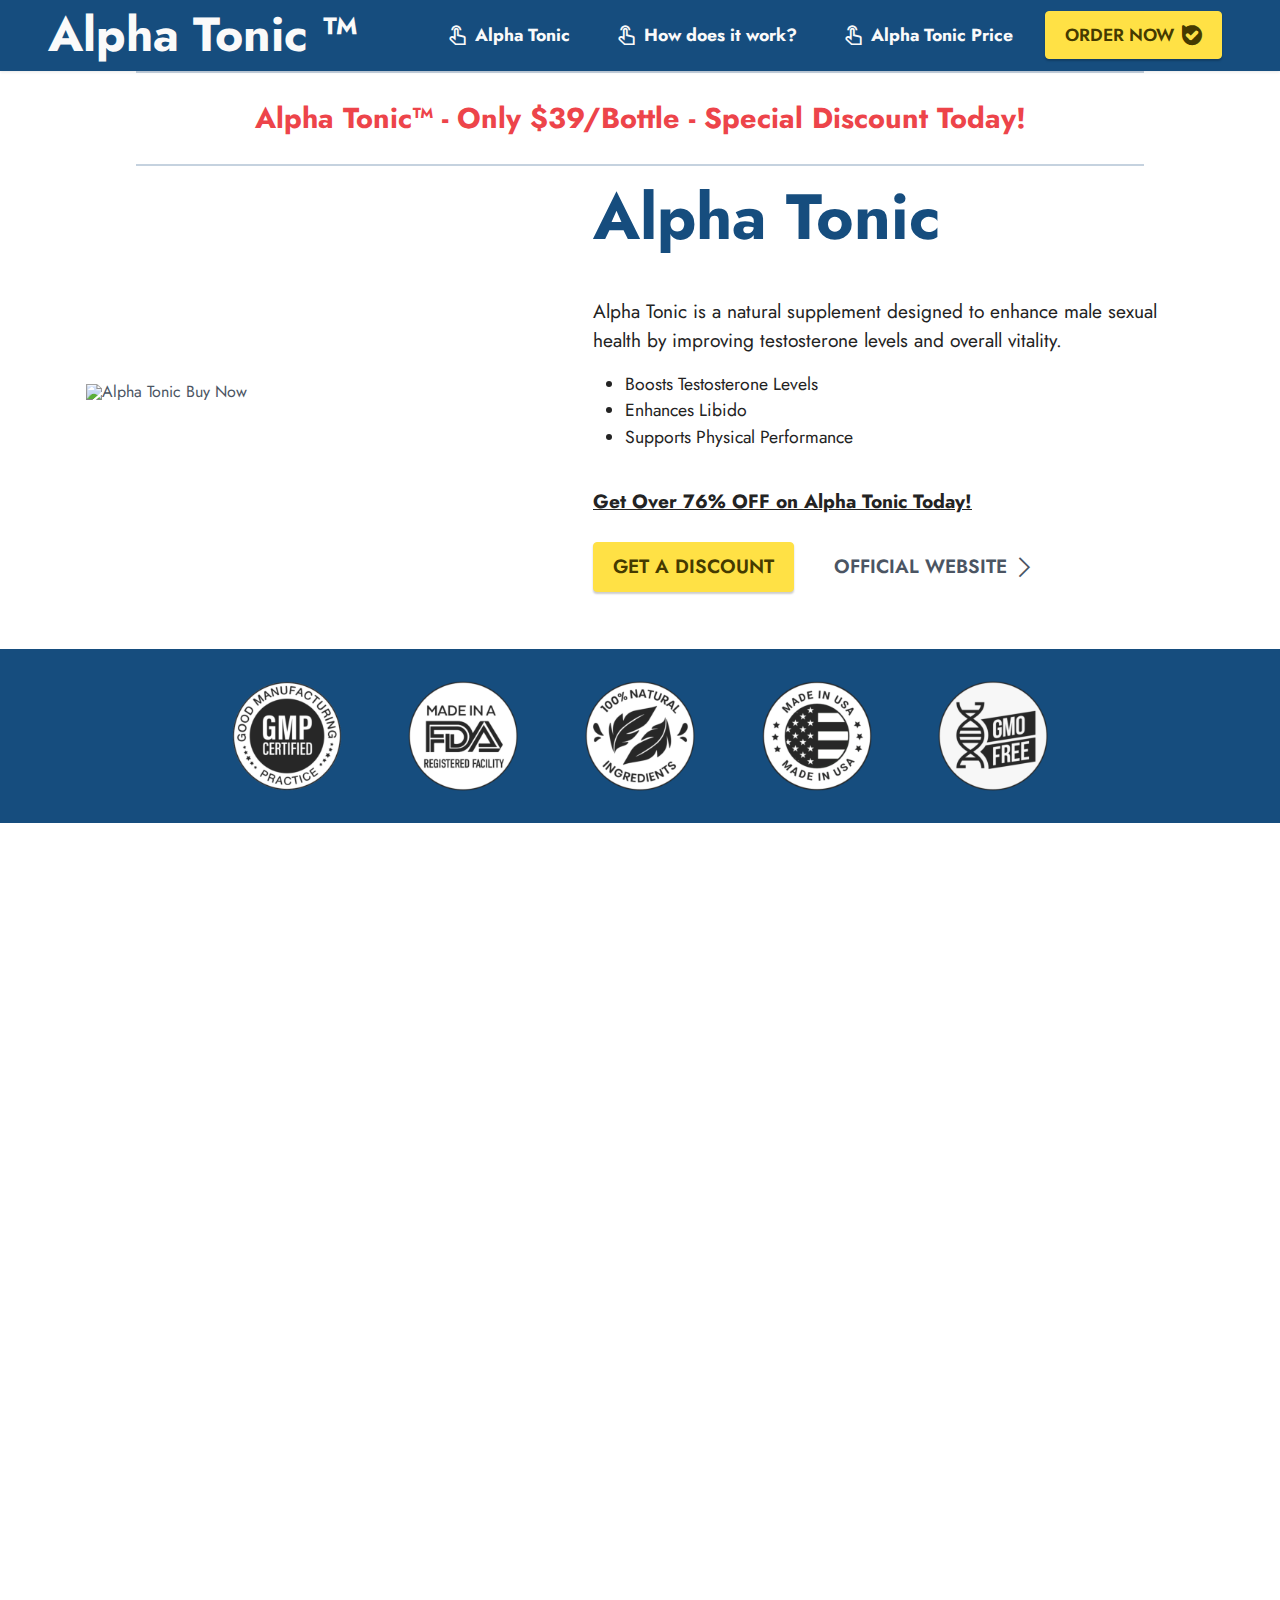
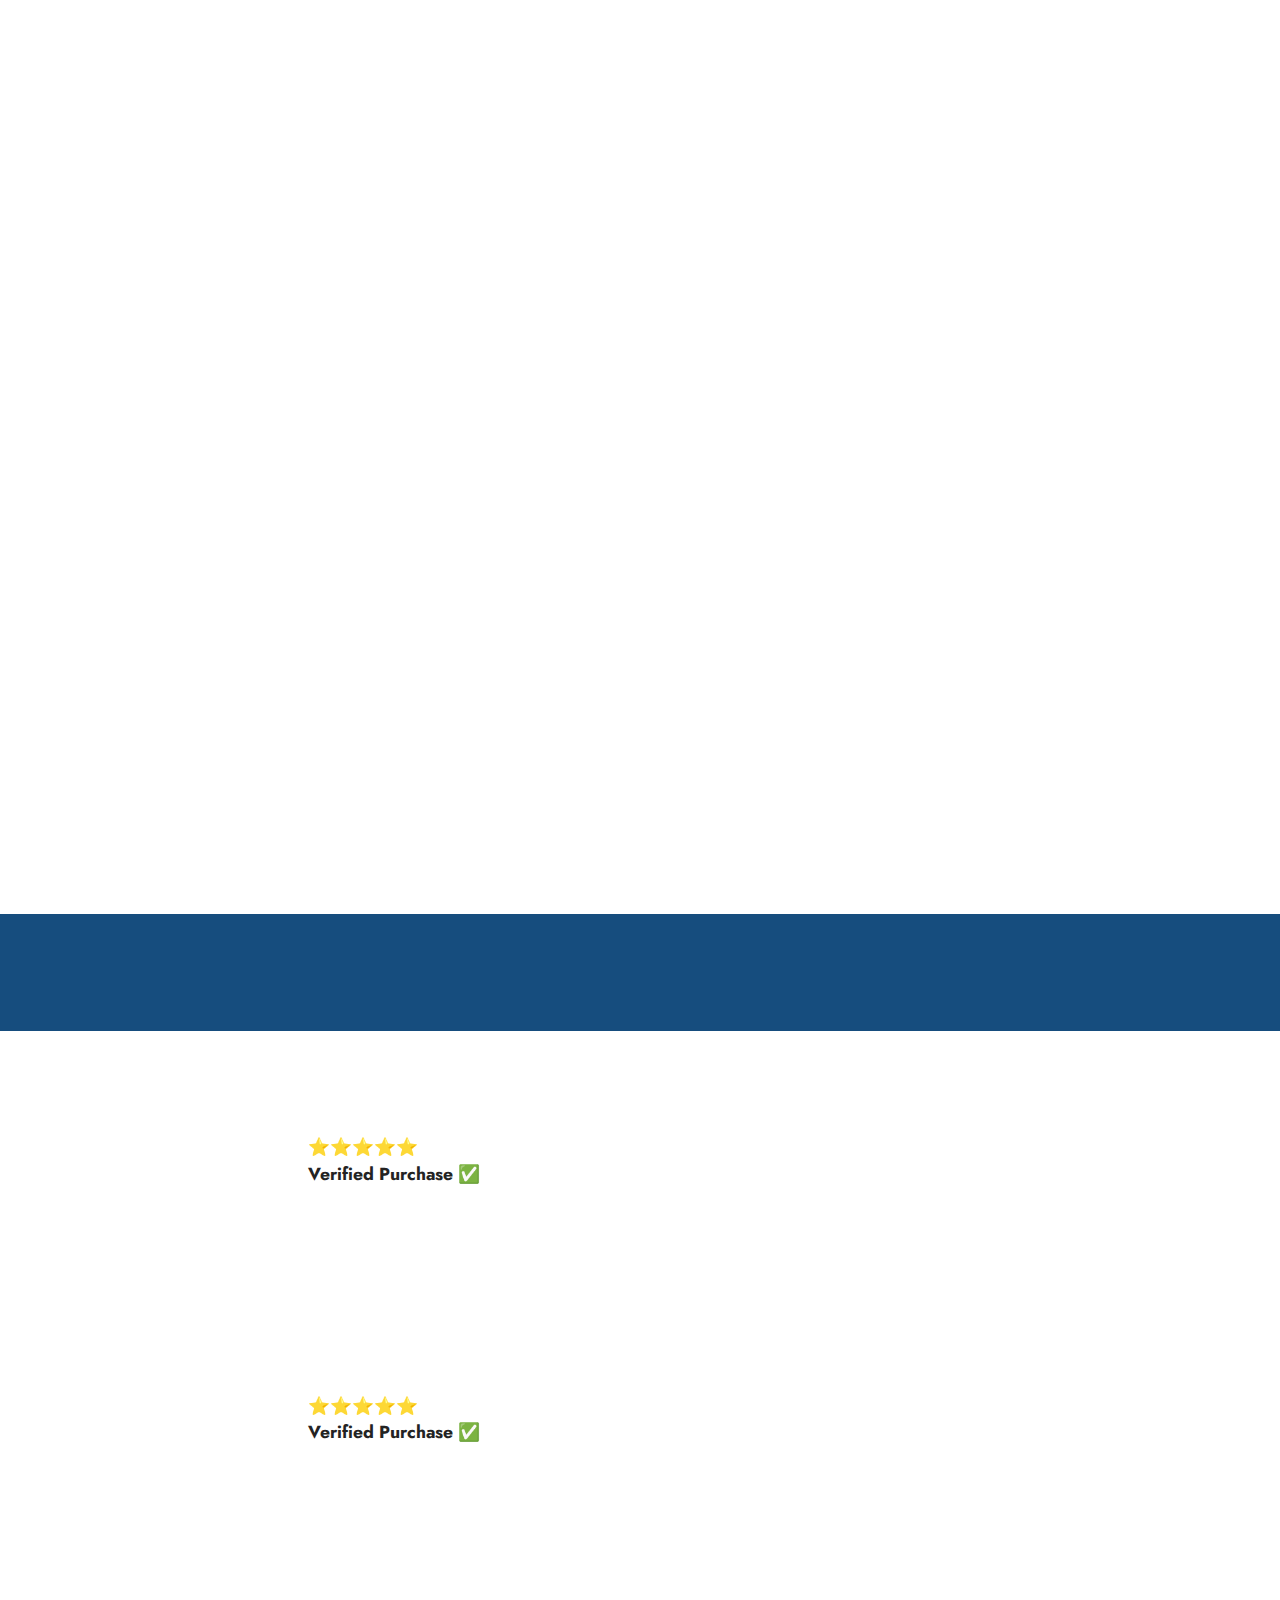
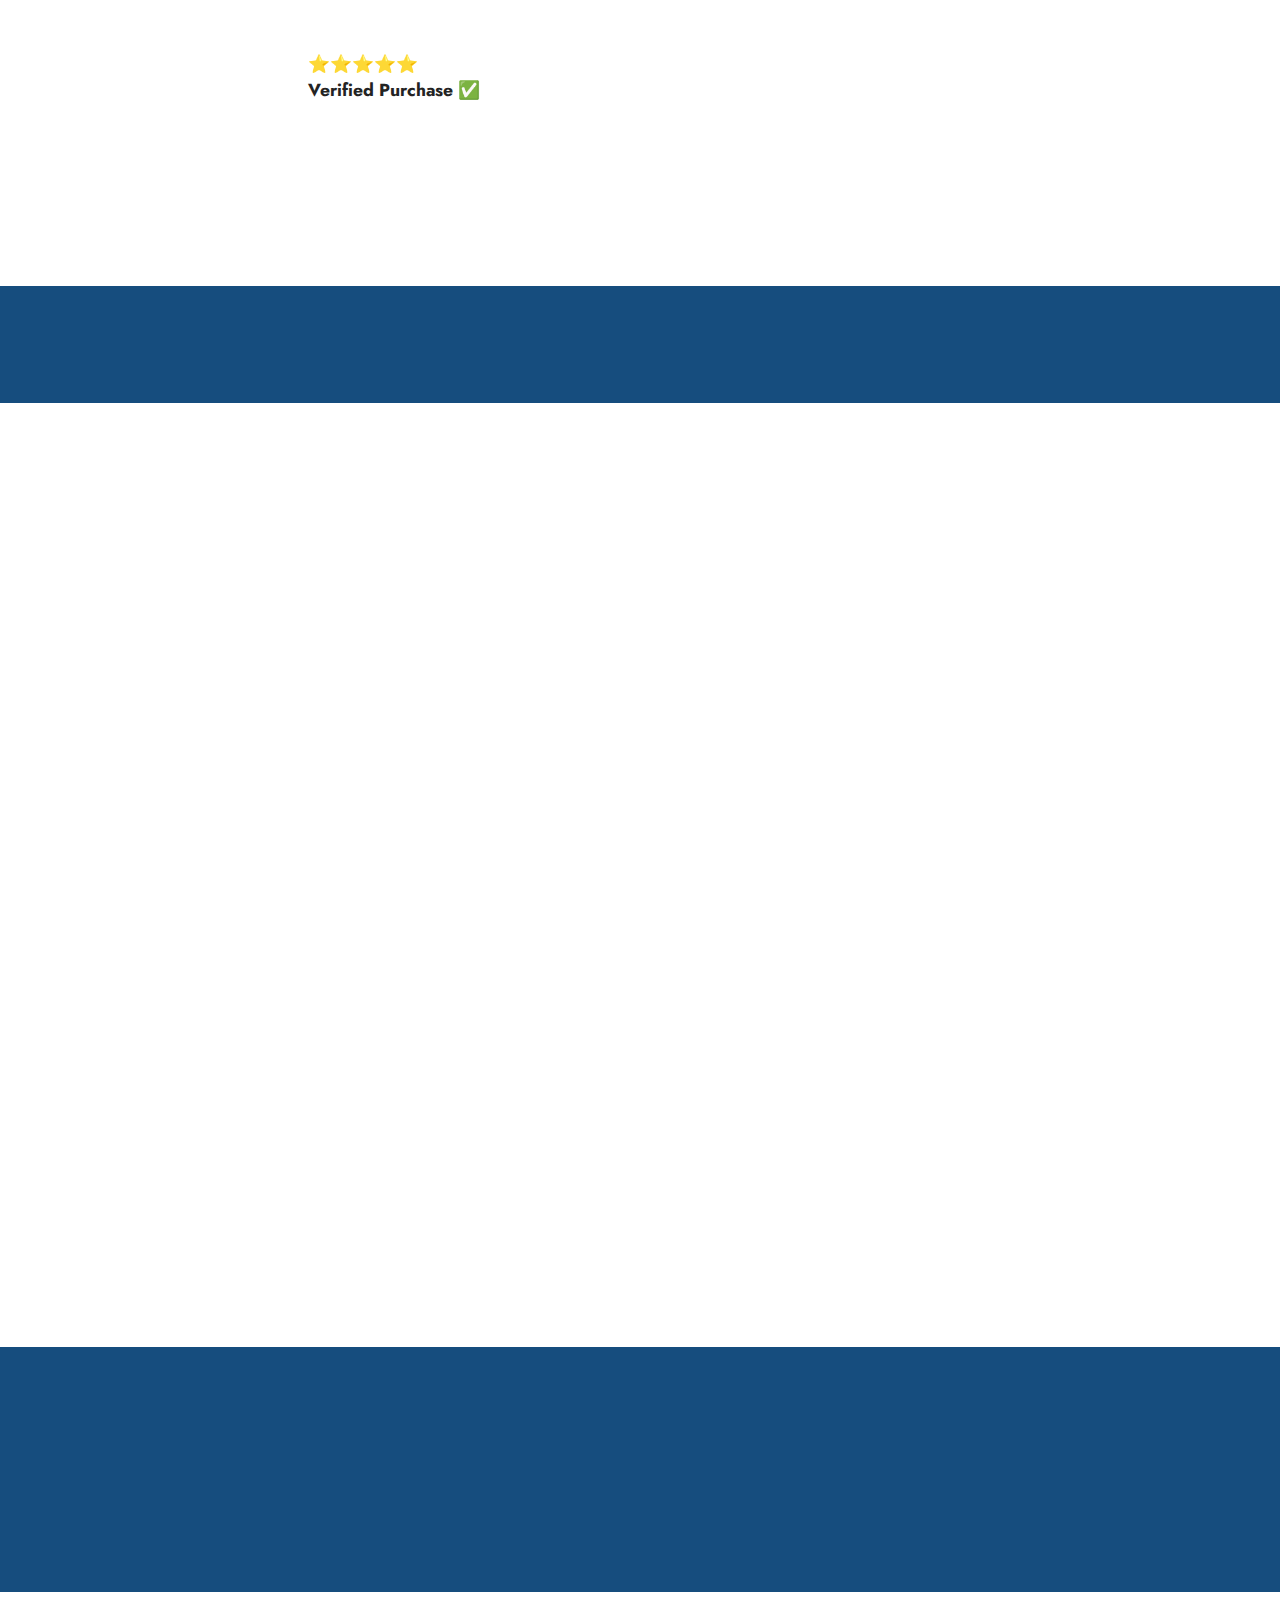
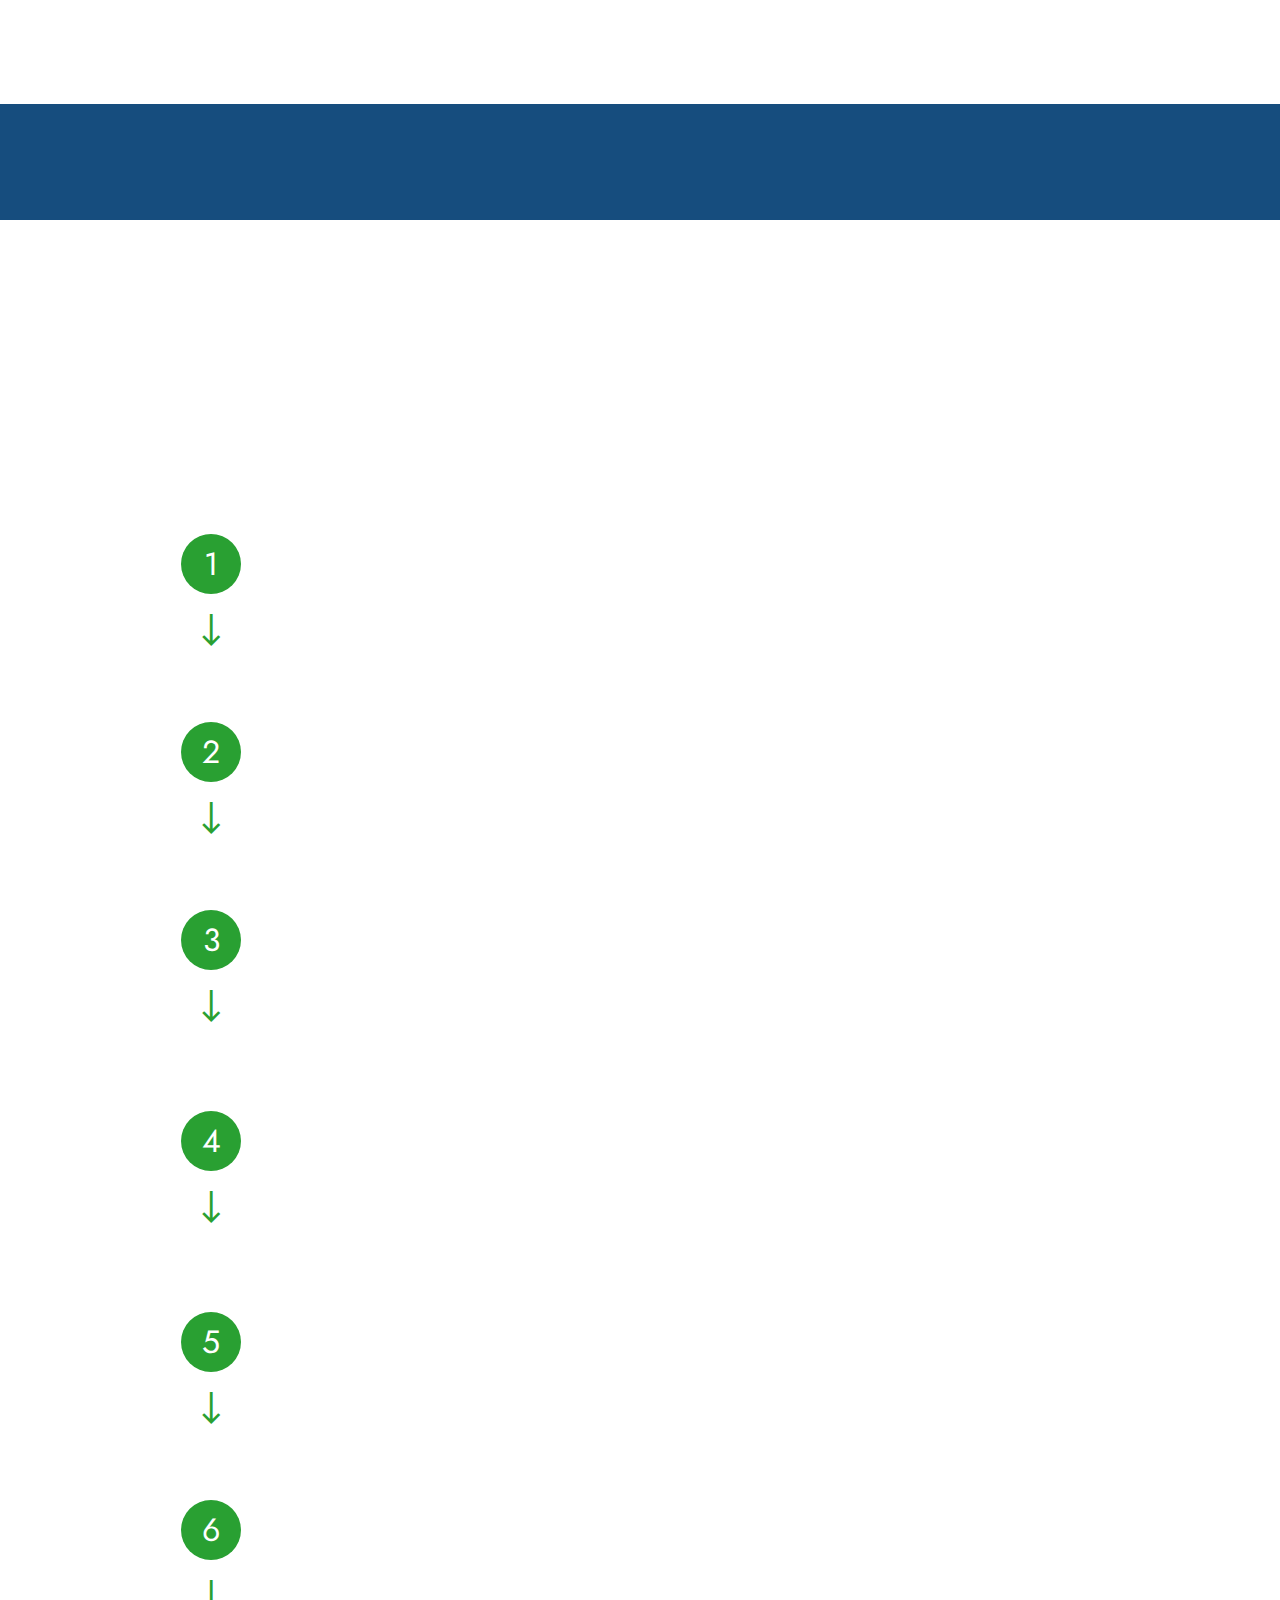
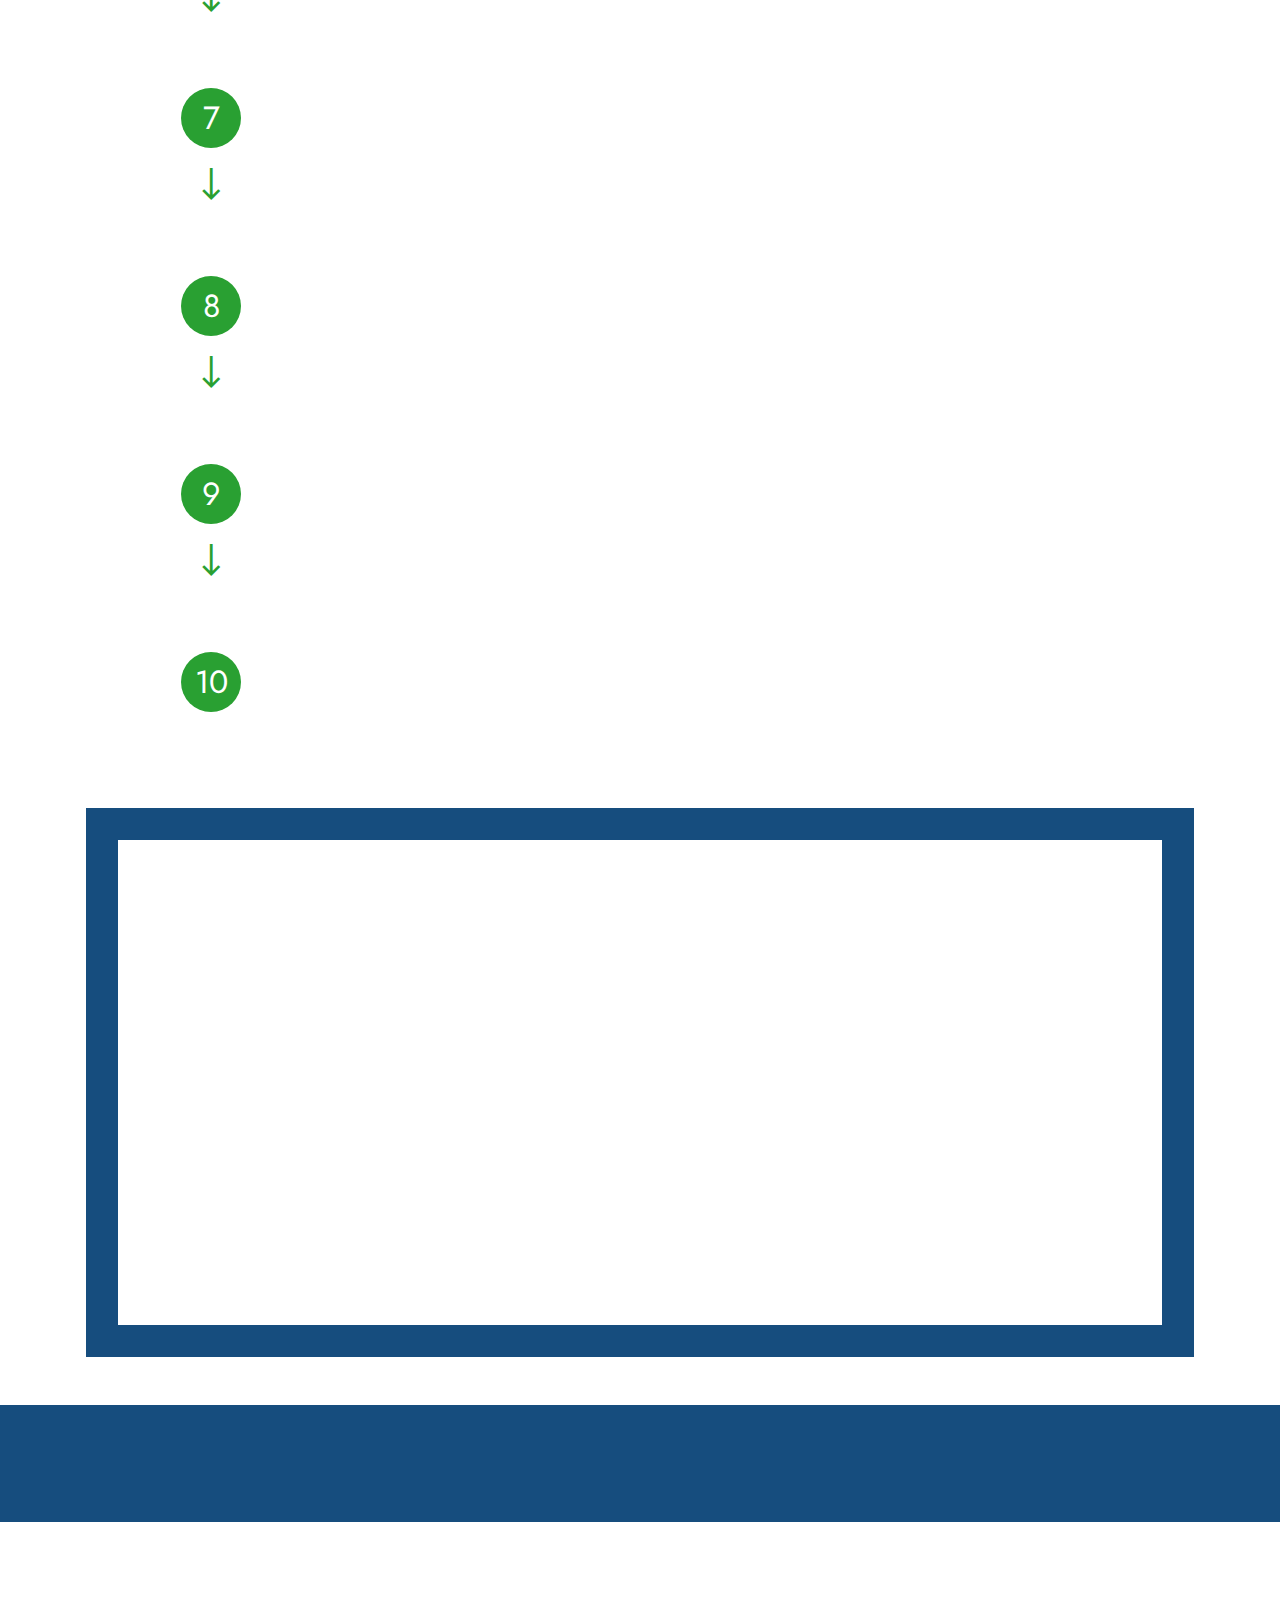
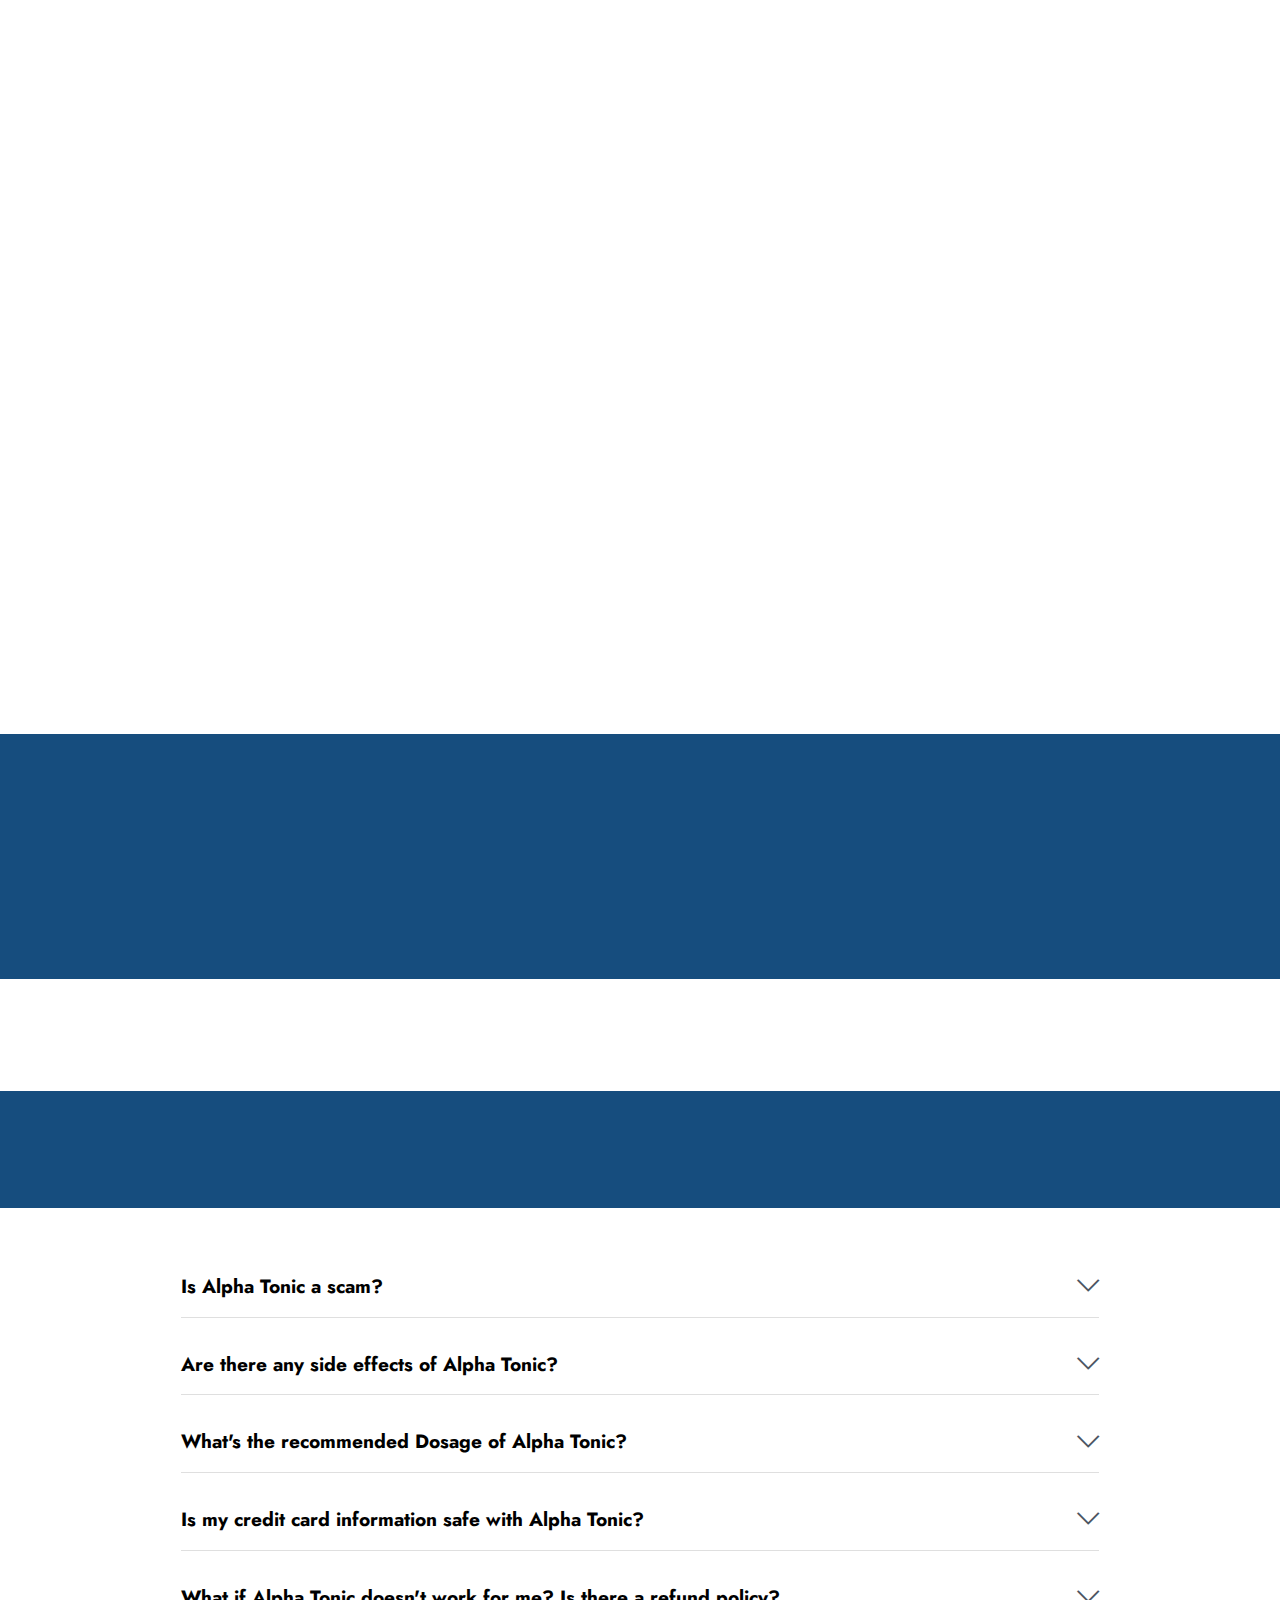
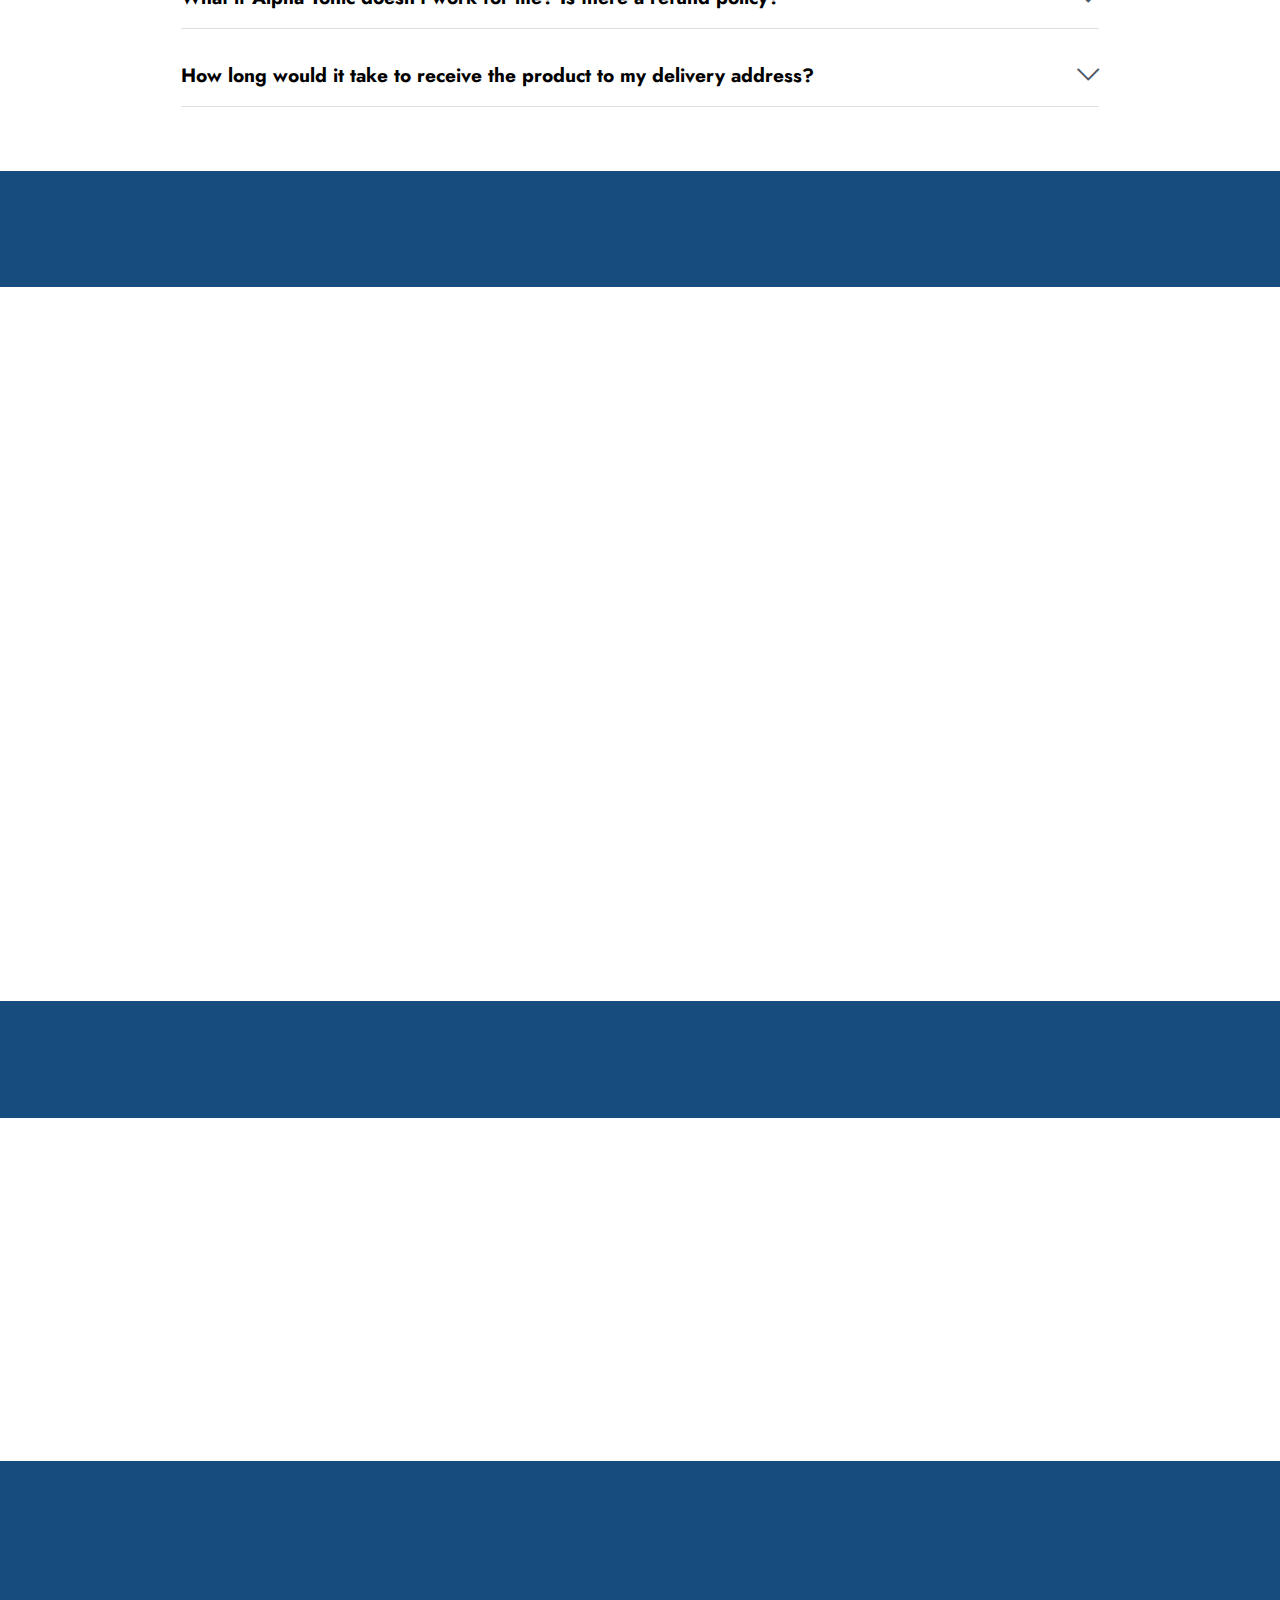
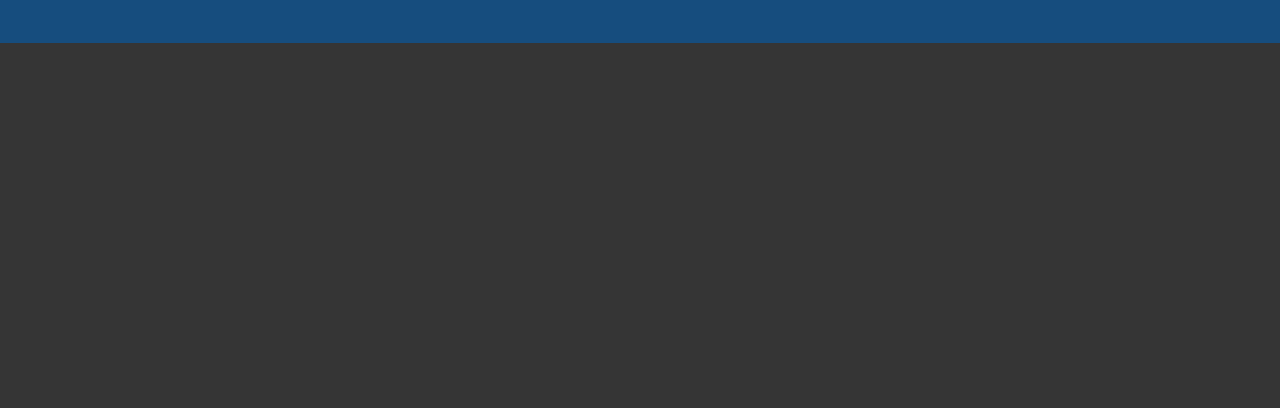
==== index.html @ 13262b52 "Add files via upload" ====
<!DOCTYPE html>
<html>
  <head>
    <title>Alpha Tonic Official | Boost Male Vitality for $39/Bottle | 76% OFF Today</title>

    <meta charset="UTF-8" />
    <meta http-equiv="X-UA-Compatible" content="IE=edge" />

    <meta name="twitter:card" content="summary_large_image" />
    <meta name="twitter:image:src" content="" />
    <meta property="og:image" content="assets-2/images/Alpha-Tonic.png" />
    <meta name="twitter:title" content="Alpha Tonic Official | Boost Male Vitality for $39/Bottle | 76% OFF Today" />
    <meta
      name="viewport"
      content="width=device-width, initial-scale=1, minimum-scale=1"
    />
    <link
      rel="shortcut icon"
      href="assets-2/images/usa.png"
      type="image/x-icon"
    />
    <meta name="description" content="Alpha Tonic is your natural solution for enhancing male vitality. Boost testosterone levels, improve libido, and support overall health with this supplement. Get it today for $39/bottle with a 76% discount." />
    <meta
      name="keywords"
      content="Alpha Tonic, Alpha Tonic supplement, buy Alpha Tonic"
    />
    <meta http-equiv="content-language" content="en-us" />

    <link
      rel="stylesheet"
      href="assets-2/web/assets/mobirise-icons2/mobirise2.css"
    />
    <link
      rel="stylesheet"
      href="assets-2/web/assets/mobirise-icons/mobirise-icons.css"
    />
    <link rel="stylesheet" href="assets-2/bootstrap/css/bootstrap.min.css" />
    <link rel="stylesheet" href="assets-2/bootstrap/css/bootstrap-grid.min.css" />
    <link
      rel="stylesheet"
      href="assets-2/bootstrap/css/bootstrap-reboot.min.css"
    />
    <link rel="stylesheet" href="assets-2/animatecss/animate.css" />
    <link rel="stylesheet" href="assets-2/dropdown/css/style.css" />
    <link rel="stylesheet" href="assets-2/socicon/css/styles.css" />
    <link rel="stylesheet" href="assets-2/theme/css/style.css" />
    <link
      rel="preload"
      href="https://fonts.googleapis.com/css?family=Jost:100,200,300,400,500,600,700,800,900,100i,200i,300i,400i,500i,600i,700i,800i,900i&display=swap"
      as="style"
      onload="this.onload=null;this.rel='stylesheet'"
    />
    <noscript
      ><link
        rel="stylesheet"
        href="https://fonts.googleapis.com/css?family=Jost:100,200,300,400,500,600,700,800,900,100i,200i,300i,400i,500i,600i,700i,800i,900i&display=swap"
    /></noscript>
    <link
      rel="preload"
      as="style"
      href="assets-2/mobirise/css/mbr-additional.css"
    />
    <link
      rel="stylesheet"
      href="assets-2/mobirise/css/mbr-additional.css"
      type="text/css"
    />

  </head>
  <body>
    <!-- Analytics -->
    <!-- Snap Pixel Code -->
    <script type="text/javascript">
      (function (e, t, n) {
        if (e.snaptr) return;
        var a = (e.snaptr = function () {
          a.handleRequest
            ? a.handleRequest.apply(a, arguments)
            : a.queue.push(arguments);
        });
        a.queue = [];
        var s = "script";
        r = t.createElement(s);
        r.async = !0;
        r.src = n;
        var u = t.getElementsByTagName(s)[0];
        u.parentNode.insertBefore(r, u);
      })(window, document, "https://sc-static.net/scevent.min.js");

      snaptr("init", "e9f0e346-bda5-463f-97de-9b89f2078033", {
        user_email: "__INSERT_USER_EMAIL__",
      });

      snaptr("track", "PAGE_VIEW");
    </script>
    <!-- End Snap Pixel Code -->

    <!-- Meta Pixel Code -->
    <script>
      !(function (f, b, e, v, n, t, s) {
        if (f.fbq) return;
        n = f.fbq = function () {
          n.callMethod
            ? n.callMethod.apply(n, arguments)
            : n.queue.push(arguments);
        };
        if (!f._fbq) f._fbq = n;
        n.push = n;
        n.loaded = !0;
        n.version = "2.0";
        n.queue = [];
        t = b.createElement(e);
        t.async = !0;
        t.src = v;
        s = b.getElementsByTagName(e)[0];
        s.parentNode.insertBefore(t, s);
      })(
        window,
        document,
        "script",
        "https://connect.facebook.net/en_US/fbevents.js"
      );
      fbq("init", "1252382062025789");
      fbq("track", "PageView");
    </script>
    <noscript
      ><img
        height="1"
        width="1"
        style="display: none"
        src="https://www.facebook.com/tr?id=1252382062025789&ev=PageView&noscript=1"
    /></noscript>
    <!-- End Meta Pixel Code -->

    <!-- Google tag (gtag.js) -->
    <script
      async
      src="https://www.googletagmanager.com/gtag/js?id=G-0FQEKQXRQW"
    ></script>
    <script>
      window.dataLayer = window.dataLayer || [];
      function gtag() {
        dataLayer.push(arguments);
      }
      gtag("js", new Date());

      gtag("config", "G-0FQEKQXRQW");
    </script>
    <!-- /Analytics -->

    <section
      data-bs-version="5.1"
      class="menu menu2 cid-tmAYGHW7QI"
      once="menu"
      id="menu2-29"
    >
      <nav class="navbar navbar-dropdown navbar-expand-lg">
        <div class="container-fluid">
          <div class="navbar-brand">
            <span class="navbar-caption-wrap"
              ><a
                class="navbar-caption text-white text-primary display-2"
                href="https://alphas-tonic.com" alt="Alpha Tonic" title="Alpha Tonic"
                >Alpha Tonic ™</a
              ></span
            >
          </div>
          <button
            class="navbar-toggler"
            type="button"
            data-toggle="collapse"
            data-bs-toggle="collapse"
            data-target="#navbarSupportedContent"
            data-bs-target="#navbarSupportedContent"
            aria-controls="navbarNavAltMarkup"
            aria-expanded="false"
            aria-label="Toggle navigation"
          >
            <div class="hamburger">
              <span></span>
              <span></span>
              <span></span>
              <span></span>
            </div>
          </button>
          <div class="collapse navbar-collapse" id="navbarSupportedContent">
            <ul class="navbar-nav nav-dropdown" data-app-modern-menu="true">
              <li class="nav-item">
                <a
                  class="nav-link link text-white text-primary display-4"
                  href="https://alphas-tonic.com#features12-2x" alt="Alpha Tonic" title="Alpha Tonic"
                  ><span
                    class="mobi-mbri mobi-mbri-touch mbr-iconfont mbr-iconfont-btn"
                    style="font-size: 20px"
                  ></span
                  ><strong>Alpha Tonic</strong></a
                >
              </li>
              <li class="nav-item">
                <a
                  class="nav-link link text-white text-primary display-4"
                  href="https://alphas-tonic.com#content4-6" alt="How It Works Alpha Tonic" title="How It Works Alpha Tonic"
                  ><span
                    class="mobi-mbri mobi-mbri-touch mbr-iconfont mbr-iconfont-btn"
                    style="font-size: 20px"
                  ></span
                  ><strong>How does it work?</strong></a
                >
              </li>
              <li class="nav-item">
                <a
                  class="nav-link link text-white text-primary display-4"
                  href="https://alphas-tonic.com#content4-2f" alt="Alpha Tonic price" title="Alpha Tonic price"
                  ><span
                    class="mobi-mbri mobi-mbri-touch mbr-iconfont mbr-iconfont-btn"
                    style="font-size: 20px"
                  ></span
                  ><strong>Alpha Tonic Price</strong></a
                >
              </li>
            </ul>

            <div class="navbar-buttons mbr-section-btn">
              <a
                class="btn btn-warning display-4"
                href="https://hop.clickbank.net/?affiliate=527914&vendor=alphatonic&pid=15&tid=track"
                rel="nofollow" alt="Alpha Tonic order" title="Alpha Tonic order"
                ><span
                  class="socicon socicon-bale mbr-iconfont mbr-iconfont-btn"
                  style="font-size: 20px"
                ></span
                >ORDER NOW</a
              >
            </div>
          </div>
        </div>
      </nav>
    </section>

    <section
      data-bs-version="5.1"
      class="content6 cid-tGj2dk3VcB"
      id="content6-2p"
    >
      <div class="container-fluid">
        <div class="row justify-content-center">
          <div class="col-md-12 col-lg-10">
            <hr class="line" />
            <p class="mbr-text align-center mbr-fonts-style my-4 display-5">
              <strong
                >Alpha Tonic™&nbsp;- Only $39/Bottle - Special
                Discount Today!</strong
              >
            </p>
            <hr class="line" />
          </div>
        </div>
      </div>
    </section>

    <section
      data-bs-version="5.1"
      class="header14 cid-tmAWnNTbYr"
      id="header14-28"
    >
      <div class="container">
        <div class="row justify-content-center align-items-center">
          <div class="col-12 col-md-5 image-wrapper">
            <a href="https://hop.clickbank.net/?affiliate=527914&vendor=alphatonic&pid=15&tid=track" rel="nofollow" alt="Alpha Tonic" title="Alpha Tonic"
              ><img
                src="assets-2/images/Alpha-Tonic.png"
                alt="Alpha Tonic Buy Now"
            /></a>
          </div>
          <div class="col-12 col-md">
            <div class="text-wrapper">
              <h1 class="mbr-section-title mbr-fonts-style mb-3 display-1">
                <strong>Alpha Tonic</strong>
              </h1>
              <p class="mbr-text mbr-fonts-style display-7">
                <br />Alpha Tonic is a natural supplement designed to enhance male sexual health by improving testosterone levels and overall vitality.
              </p>
              <div class="mbr-text mbr-fonts-style display-4">
                <ul>
                  
                  <li>Boosts Testosterone Levels</li>
                  
                  <li>Enhances Libido</li>
                  
                  <li>Supports Physical Performance</li>
                  
                </ul>
              </div>
              <p class="mbr-text mbr-fonts-style display-7">
                <strong
                  ><u
                    >Get Over 76% OFF on Alpha Tonic Today!</u
                  ></strong
                ><br />
              </p>
              <div class="mbr-section-btn mt-3">
                <a
                  class="btn btn-warning display-7"
                  href="https://hop.clickbank.net/?affiliate=527914&vendor=alphatonic&pid=15&tid=track"
                  rel="nofollow" alt="Alpha Tonic discount" title="Alpha Tonic discount"
                  >GET A DISCOUNT<font face="Moririse2"></font
                ></a>
                <a
                  class="btn btn-primary-outline display-7"
                  href="https://hop.clickbank.net/?affiliate=527914&vendor=alphatonic&pid=15&tid=track"
                  rel="nofollow" alt="Alpha Tonic official website" title="Alpha Tonic official website"
                  ><span
                    class="mobi-mbri mobi-mbri-arrow-next mbr-iconfont mbr-iconfont-btn"
                    style="font-size: 20px"
                  ></span
                  >OFFICIAL WEBSITE</a
                >
              </div>
            </div>
          </div>
        </div>
      </div>
    </section>

    <section
      data-bs-version="5.1"
      class="people3 cid-tH9DkCSLTu"
      id="people03-2w"
    >
      <div class="images-container container">
        <div class="row justify-content-center">
          <div class="col-md-3 card">
            <img
              src="assets-2/images/gmp-certified.png"
              alt="Alpha Tonic GMP Certified"
            />
          </div>
          <div class="col-md-3 card">
            <img
              src="assets-2/images/fda-approved.png"
              alt="Alpha Tonic Made in FDA Registered Facility"
            />
          </div>
          <div class="col-md-3 card">
            <img
              src="assets-2/images/natural-product.png"
              alt="Alpha Tonic 100% Natural Product"
            />
          </div>
          <div class="col-md-3 card">
            <img
              src="assets-2/images/made-in-usa.png"
              alt="Alpha Tonic Made in USA"
            />
          </div>
          <div class="col-md-3 card">
            <img src="assets-2/images/gmo-free.png" alt="Alpha Tonic GMO Free" />
          </div>
        </div>
      </div>
    </section>

    <section
      data-bs-version="5.1"
      class="features11 cid-tH9DmgGGPn"
      id="features12-2x"
    >
      <div class="container">
        <div class="m-0 row align-items-center">
          <div class="col-12 col-lg">
            <div class="card-wrapper">
              <div class="card-box">
                <h2 class="card-title mbr-fonts-style mb-4 display-2">
                  <strong>What Is Alpha Tonic?</strong>
                </h2>
                <p class="mbr-text mbr-fonts-style mb-4 display-7">
                  <br />
                   Alpha Tonic is a dietary supplement designed to improve male sexual health. It is a blend of natural ingredients, vitamins, and minerals that aims to enhance testosterone levels, improve blood flow, and support overall male vitality. The product is claimed to be non-habit-forming and free of side effects, making it a safe and natural option for men seeking to improve their sexual health.<br /><br />
                   The product is based on a remedy used by men in the Himalayan valley, known for its long-living inhabitants. These men reportedly consume a special remedy daily to boost their testosterone levels, helping them stay lean, strong, and sexually active. Alpha Tonic was developed based on this remedy, aiming to provide modern men with the same benefits.<br /><br />
                   Alpha Tonic contains a variety of ingredients known for their health benefits. These include ashwagandha, tongkat ali, boron, panax ginseng, fenugreek, and maca root. These ingredients are known to support testosterone levels, boost libido, improve exercise performance, and support overall male vitality.<br /><br />
                   The product works in two main steps. First, it supports overall body strength and helps the body respond to physical and cognitive stressors. It also provides antioxidants to support healthy inflammation levels. Second, it provides the body with the necessary nutrients to naturally restore testosterone to optimal levels. This two-step process is designed to provide a revitalizing masculine energy boost.<br /><br />
                   Alpha Tonic comes in the form of a bioavailable powder. Users are advised to mix one scoop of the powder with a glass of water and consume it daily. This routine is said to infuse the body with powerful nutrients, supporting the body's natural detoxification processes and boosting testosterone levels.<br /><br />
                   The product is backed by a 180-day money-back guarantee, providing users with a risk-free opportunity to try the product. If users are not satisfied with their results or their experience within the first 180 days from their purchase, they can return the product for a full refund. This commitment to customer satisfaction underscores the confidence the makers of Alpha Tonic have in their product.<br /><br />
                  
                </p>
              </div>
            </div>
          </div>
          <div class="p-0 col-12 col-lg-6 md-pb">
            <div class="image-wrapper">
              <img
                src="assets-2/images/Alpha-Tonic-supplement.png"
                alt="Alpha Tonic Supplement"
              />
            </div>
          </div>
        </div>
      </div>
    </section>

    <section
      data-bs-version="5.1"
      class="content4 cid-tI6nLx69Mo"
      id="content4-2y"
    >
      <div class="container">
        <div class="row justify-content-center">
          <div class="title col-md-12 col-lg-12">
            <h2
              class="mbr-section-title mbr-fonts-style align-center mb-4 display-2"
            >
              <strong>Alpha Tonic Reviews: Real Users, Real Results</strong>
            </h2>
          </div>
        </div>
      </div>
    </section>

    <section
      data-bs-version="5.1"
      class="team2 cid-tI6nMTyTXC"
      xmlns="http://www.w3.org/1999/html"
      id="team2-2z"
    >
      <div class="container">
        <div class="card">
          <div class="card-wrapper">
            <div class="row align-items-center">
              <div class="col-12 col-md-2">
                <div class="image-wrapper">
                  <img
                    src="assets-2/images/taylor.png"
                    alt="Alpha Tonic Taylor"
                  />
                </div>
              </div>
              <div class="col-12 col-md">
                <div class="card-box">
                  <h5 class="card-title mbr-fonts-style m-0 mb-3 display-5">
                    <strong><u>Taylor P.</u></strong>
                  </h5>
                  <h6 class="card-subtitle mbr-fonts-style mb-3 display-4">
                    ⭐⭐⭐⭐⭐<br /><strong>Verified Purchase ✅</strong>
                  </h6>
                  <p class="mbr-text mbr-fonts-style display-7">
                    I've been using Alpha Tonic for a few months now and I must say, the results are impressive. My energy levels have increased and I feel more active throughout the day. The supplement has also improved my mood and overall well-being. I'm really glad I decided to give this a try.
                  </p>
                </div>
              </div>
            </div>
          </div>
        </div>
        <div class="card">
          <div class="card-wrapper">
            <div class="row align-items-center">
              <div class="col-12 col-md-2">
                <div class="image-wrapper">
                  <img src="assets-2/images/casey.png" alt="Alpha Tonic Casey" />
                </div>
              </div>
              <div class="col-12 col-md">
                <div class="card-box">
                  <h5 class="card-title mbr-fonts-style m-0 mb-3 display-5">
                    <strong><u>Casey V.</u></strong>
                  </h5>
                  <h6 class="card-subtitle mbr-fonts-style mb-3 display-4">
                    ⭐⭐⭐⭐⭐<br /><strong>Verified Purchase ✅</strong>
                  </h6>
                  <p class="mbr-text mbr-fonts-style display-7">
                    Alpha Tonic has been a game-changer for me. I've noticed a significant improvement in my physical performance and my libido has also increased. The fact that it's made from natural ingredients is a big plus for me. I would definitely recommend this to anyone looking to enhance their male vitality.
                  </p>
                </div>
              </div>
            </div>
          </div>
        </div>
        <div class="card">
          <div class="card-wrapper">
            <div class="row align-items-center">
              <div class="col-12 col-md-2">
                <div class="image-wrapper">
                  <img
                    src="assets-2/images/peyton.png"
                    alt="Alpha Tonic Peyton"
                  />
                </div>
              </div>
              <div class="col-12 col-md">
                <div class="card-box">
                  <h5 class="card-title mbr-fonts-style m-0 mb-3 display-5">
                    <strong><u>Peyton B.</u></strong>
                  </h5>
                  <h6 class="card-subtitle mbr-fonts-style mb-3 display-4">
                    ⭐⭐⭐⭐⭐<br /><strong>Verified Purchase ✅</strong>
                  </h6>
                  <p class="mbr-text mbr-fonts-style display-7">
                    I was skeptical at first, but Alpha Tonic has proven to be worth every penny. I've seen a noticeable boost in my testosterone levels and my sexual health has improved as well. The supplement is easy to take and I've experienced no side effects. I'm really satisfied with my purchase.
                  </p>
                </div>
              </div>
            </div>
          </div>
        </div>
      </div>
    </section>

    <section
      data-bs-version="5.1"
      class="content4 cid-tjtxWwqj42"
      id="content4-6"
    >
      <div class="container">
        <div class="row justify-content-center">
          <div class="title col-md-12 col-lg-12">
            <h2
              class="mbr-section-title mbr-fonts-style align-center mb-4 display-2"
            >
              <strong>How Does Alpha Tonic Work?</strong>
            </h2>
          </div>
        </div>
      </div>
    </section>

    <section
      data-bs-version="5.1"
      class="content5 cid-sKy7tkCOig cid-tjtzqzBvQT"
      id="content5-7"
    >
      <div class="container">
        <div class="row justify-content-center">
          <div class="col-md-12 col-lg-10">
            <p class="mbr-text mbr-fonts-style display-7">
              Alpha Tonic works by harnessing the power of natural ingredients to support male sexual health. The supplement operates in a two-step process. Initially, it bolsters overall body strength and resilience to physical and cognitive stressors while providing antioxidants to maintain healthy inflammation levels. Subsequently, it supplies the body with essential nutrients to naturally restore testosterone to optimal levels. This dual-action approach is designed to rejuvenate masculine energy, thereby enhancing testosterone levels, boosting libido, and improving overall vitality.
              <br />
            </p>
          </div>
        </div>
      </div>
    </section>

    <section
      data-bs-version="5.1"
      class="content8 cid-tjtzAQHko8"
      id="content8-8"
    >
      <div class="container">
        <div class="row justify-content-center">
          <div class="counter-container col-md-12 col-lg-10">
            <div class="mbr-text mbr-fonts-style display-7">
              <ul>
                
                <li><strong>Alpha Tonic begins by supporting overall body strength, helping the body respond effectively to physical and cognitive stressors.</strong></li>
                <br />
                
                <li><strong>It provides the body with antioxidants, which are essential for maintaining healthy inflammation levels and promoting overall health.</strong></li>
                <br />
                
                <li><strong>The supplement then focuses on restoring testosterone levels by providing the body with necessary nutrients.</strong></li>
                <br />
                
                <li><strong>It uses a blend of natural ingredients known for their health benefits, including ashwagandha, tongkat ali, and panax ginseng, among others.</strong></li>
                <br />
                
                <li><strong>These ingredients work together to boost testosterone levels, enhance libido, and improve exercise performance.</strong></li>
                <br />
                
                <li><strong>The end result is a revitalizing boost of masculine energy, leading to enhanced sexual performance and overall vitality.</strong></li>
                <br />
                
                <li>
                  <strong>Made in the USA in an FDA-Approved Facility</strong>
                </li>
              </ul>
            </div>
          </div>
        </div>
      </div>
    </section>

    <section
      data-bs-version="5.1"
      class="content4 cid-sKy7YKiKVs cid-tq5OSuAQeg"
      id="content4-2f"
    >
      <div class="container">
        <div class="row justify-content-center">
          <div class="title col-md-12 col-lg-10">
            <h3
              class="mbr-section-title mbr-fonts-style align-center mb-4 display-2"
            >
              <strong>Limited Time Discounted Pricing - Act Now! </strong><br />
            </h3>
            <h4
              class="mbr-section-subtitle align-center mbr-fonts-style mb-4 display-5"
            >
              <strong> Buy Alpha Tonic While Stocks Last!</strong>
            </h4>
          </div>
        </div>
      </div>
    </section>

    <section data-bs-version="5.1" class="image3 cid-tjufRGoCIV" id="image3-l">
      <div class="container">
        <div class="row justify-content-center">
          <div class="col-12 col-lg-10">
            <div class="image-wrapper">
              <a href="https://hop.clickbank.net/?affiliate=527914&vendor=alphatonic&pid=15&tid=track" rel="nofollow" alt="Alpha Tonic" title="Alpha Tonic"
                ><img
                  src="assets-2/images/Alpha-Tonic-buy.png"
                  alt="Alpha Tonic"
              /></a>
            </div>
          </div>
        </div>
      </div>
    </section>

    <section
      data-bs-version="5.1"
      class="content4 cid-tkw6WynXJP"
      id="content4-1c"
    >
      <div class="container">
        <div class="row justify-content-center">
          <div class="title col-md-12 col-lg-12">
            <h2
              class="mbr-section-title mbr-fonts-style align-center mb-4 display-2"
            >
              <strong>Alpha Tonic Ingredients: What's Inside?</strong>
            </h2>
          </div>
        </div>
      </div>
    </section>

    <section
      data-bs-version="5.1"
      class="content5 cid-sKy7tkCOig cid-tkw70l93LY"
      id="content5-1d"
    >
      <div class="container">
        <div class="row justify-content-center">
          <div class="col-md-12 col-lg-10">
            <p class="mbr-text mbr-fonts-style display-7">
              Alpha Tonic is formulated with a blend of natural ingredients known for their health benefits, particularly in relation to male sexual health. These ingredients, which include ashwagandha, tongkat ali, boron, panax ginseng, fenugreek, and maca root, have been carefully selected for their ability to support testosterone levels, boost libido, improve exercise performance, and promote overall male vitality. Each ingredient contributes to the overall effectiveness of the supplement, providing a comprehensive approach to enhancing male health.
              <br /><br /><strong
                >Here is a list of major Alpha Tonic Vitamins &amp;
                Ingredients along with their benefits:&nbsp;</strong
              ><br />
            </p>
          </div>
        </div>
      </div>
    </section>

    <section
      data-bs-version="5.1"
      class="features19 cid-tkw7hjl6MS"
      id="features20-1e"
    >
      <div class="container">
        <div class="row justify-content-center">
          <div class="col-12 col-md-10">
             
            <div class="item mbr-flex">
              <div class="icon-box">
                <span class="step-number mbr-fonts-style display-5"
                  >1</span
                >
              </div>
              <div class="text-box">
                <h4
                  class="icon-title card-title mbr-black mbr-fonts-style display-7"
                >
                  <strong>Ashwagandha</strong>
                </h4>
                <h5 class="icon-text mbr-black mbr-fonts-style display-4">
                  Ashwagandha is a powerful adaptogen that has been used in traditional medicine for centuries. It is known for its ability to help the body manage stress, enhance mood, and improve overall vitality. In the context of Alpha Tonic, ashwagandha contributes to the supplement's stress management and vitality-boosting properties.
                </h5>
              </div>
            </div>
              
            <div class="item mbr-flex">
              <div class="icon-box">
                <span class="step-number mbr-fonts-style display-5"
                  >2</span
                >
              </div>
              <div class="text-box">
                <h4
                  class="icon-title card-title mbr-black mbr-fonts-style display-7"
                >
                  <strong>Tongkat Ali</strong>
                </h4>
                <h5 class="icon-text mbr-black mbr-fonts-style display-4">
                  Tongkat Ali, also known as longjack, is a herbal supplement often used to enhance sexual performance. It is believed to support healthy testosterone levels, improve libido, and increase muscle strength. In Alpha Tonic, tongkat ali is used for its testosterone-boosting and libido-enhancing properties.
                </h5>
              </div>
            </div>
              
            <div class="item mbr-flex">
              <div class="icon-box">
                <span class="step-number mbr-fonts-style display-5"
                  >3</span
                >
              </div>
              <div class="text-box">
                <h4
                  class="icon-title card-title mbr-black mbr-fonts-style display-7"
                >
                  <strong>Boron</strong>
                </h4>
                <h5 class="icon-text mbr-black mbr-fonts-style display-4">
                  Boron is a mineral that plays a crucial role in various bodily functions. It is known to support bone health, improve cognitive function, and enhance testosterone levels. In Alpha Tonic, boron is included for its testosterone-enhancing and cognitive function-improving properties.
                </h5>
              </div>
            </div>
              
            <div class="item mbr-flex">
              <div class="icon-box">
                <span class="step-number mbr-fonts-style display-5"
                  >4</span
                >
              </div>
              <div class="text-box">
                <h4
                  class="icon-title card-title mbr-black mbr-fonts-style display-7"
                >
                  <strong>Panax Ginseng</strong>
                </h4>
                <h5 class="icon-text mbr-black mbr-fonts-style display-4">
                  Panax Ginseng, often referred to as Korean ginseng, is a plant that has been used in traditional medicine for its wide range of health benefits. It is known to boost energy levels, improve cognitive function, and enhance physical performance. In Alpha Tonic, panax ginseng contributes to the supplement's energy-boosting and cognitive-enhancing properties.
                </h5>
              </div>
            </div>
              
            <div class="item mbr-flex">
              <div class="icon-box">
                <span class="step-number mbr-fonts-style display-5"
                  >5</span
                >
              </div>
              <div class="text-box">
                <h4
                  class="icon-title card-title mbr-black mbr-fonts-style display-7"
                >
                  <strong>Fenugreek</strong>
                </h4>
                <h5 class="icon-text mbr-black mbr-fonts-style display-4">
                  Fenugreek is a herb that is often used in cooking and as a traditional remedy. It is known for its ability to support healthy testosterone levels and improve sexual health. In Alpha Tonic, fenugreek is used for its testosterone-supporting properties.
                </h5>
              </div>
            </div>
              
            <div class="item mbr-flex">
              <div class="icon-box">
                <span class="step-number mbr-fonts-style display-5"
                  >6</span
                >
              </div>
              <div class="text-box">
                <h4
                  class="icon-title card-title mbr-black mbr-fonts-style display-7"
                >
                  <strong>Maca Root</strong>
                </h4>
                <h5 class="icon-text mbr-black mbr-fonts-style display-4">
                  Maca Root is a plant native to Peru that is often used as a food source and a traditional remedy. It is known for its ability to enhance energy, stamina, and sexual health. In Alpha Tonic, maca root contributes to the supplement's energy-enhancing and sexual health-improving properties.
                </h5>
              </div>
            </div>
              
            <div class="item mbr-flex">
              <div class="icon-box">
                <span class="step-number mbr-fonts-style display-5"
                  >7</span
                >
              </div>
              <div class="text-box">
                <h4
                  class="icon-title card-title mbr-black mbr-fonts-style display-7"
                >
                  <strong>Zinc</strong>
                </h4>
                <h5 class="icon-text mbr-black mbr-fonts-style display-4">
                  Zinc is an essential mineral that plays a crucial role in various bodily functions. It is known to support immune function, enhance testosterone levels, and improve sexual health. In Alpha Tonic, zinc is included for its immune-supporting and testosterone-enhancing properties.
                </h5>
              </div>
            </div>
              
            <div class="item mbr-flex">
              <div class="icon-box">
                <span class="step-number mbr-fonts-style display-5"
                  >8</span
                >
              </div>
              <div class="text-box">
                <h4
                  class="icon-title card-title mbr-black mbr-fonts-style display-7"
                >
                  <strong>Vitamin D</strong>
                </h4>
                <h5 class="icon-text mbr-black mbr-fonts-style display-4">
                  Vitamin D is a fat-soluble vitamin that is essential for bone health, immune function, and overall well-being. It is also known to support healthy testosterone levels. In Alpha Tonic, vitamin D is used for its bone health-supporting, immune function-enhancing, and testosterone-supporting properties.
                </h5>
              </div>
            </div>
              
            <div class="item mbr-flex">
              <div class="icon-box">
                <span class="step-number mbr-fonts-style display-5"
                  >9</span
                >
              </div>
              <div class="text-box">
                <h4
                  class="icon-title card-title mbr-black mbr-fonts-style display-7"
                >
                  <strong>Magnesium</strong>
                </h4>
                <h5 class="icon-text mbr-black mbr-fonts-style display-4">
                  Magnesium is an essential mineral that is involved in numerous bodily functions. It is known to support muscle and nerve function, enhance sleep quality, and improve testosterone levels. In Alpha Tonic, magnesium is included for its muscle function-supporting, sleep quality-enhancing, and testosterone-improving properties.
                </h5>
              </div>
            </div>
              
            <div class="item mbr-flex last">
              <div class="icon-box">
                <span class="step-number mbr-fonts-style display-5"
                  >10</span
                >
              </div>
              <div class="text-box">
                <h4
                  class="icon-title card-title mbr-black mbr-fonts-style display-7"
                >
                  <strong>Nettle Root</strong>
                </h4>
                <h5 class="icon-text mbr-black mbr-fonts-style display-4">
                  Nettle Root is a plant that is often used in traditional medicine. It is known for its ability to support prostate health, improve urinary function, and enhance testosterone levels. In Alpha Tonic, nettle root is used for its prostate health-supporting and testosterone-enhancing properties.
                </h5>
              </div>
            </div>
             
          </div>
        </div>
      </div>
    </section>

    <section
      data-bs-version="5.1"
      class="content5 cid-tH9siU8KyP"
      id="content5-2v"
    >
      <div class="container">
        <div class="card-wrapper">
          <div class="content-wrapper">
            <div class="row align-items-center">
              <div class="col-12 col-lg-4">
                <div class="image-wrapper">
                  <img
                    src="assets-2/images/Alpha-Tonic-money-back-guarantee.png"
                    alt="Alpha Tonic Money Back Guarantee"
                  />
                </div>
              </div>
              <div class="col-12 col-lg text-column">
                <div class="text-wrapper">
                  <h2
                    class="card-title mbr-fonts-style mb-3 mbr-bold display-2"
                  >
                    Money Back Guarantee
                  </h2>
                  <p class="mbr-text mbr-fonts-style mb-4 display-7">
                    <br />We are confident that you will be satisfied with the
                    effectiveness and quality of our Alpha Tonic supplement.
                    To back up this confidence, we offer a 100% money-back
                    guarantee for 180 days from the date of purchase.
                    <br />
                    <br />If you are not satisfied with Alpha Tonic for any
                    reason, simply contact us through our dedicated Alpha Tonic portal. We will process your refund within 48 hours of
                    receiving the returned product, even if the bottles are
                    empty.
                  </p>
                </div>
              </div>
            </div>
          </div>
        </div>
      </div>
    </section>

    <section
      data-bs-version="5.1"
      class="content4 cid-tkwewnI2cJ"
      id="content4-1j"
    >
      <div class="container">
        <div class="row justify-content-center">
          <div class="title col-md-12 col-lg-12">
            <h2
              class="mbr-section-title mbr-fonts-style align-center mb-4 display-2"
            >
              <strong>Benefits of Alpha Tonic</strong>
            </h2>
          </div>
        </div>
      </div>
    </section>

    <section
      data-bs-version="5.1"
      class="content5 cid-sKy7tkCOig cid-tkwhoi5CpZ"
      id="content5-1m"
    >
      <div class="container">
        <div class="row justify-content-center">
          <div class="col-md-12 col-lg-10">
            <p class="mbr-text mbr-fonts-style display-7">
              Alpha Tonic offers a range of benefits aimed at enhancing male sexual health and overall vitality. By harnessing the power of natural ingredients, this supplement is designed to boost testosterone levels, improve libido, and support physical performance. Beyond these core benefits, Alpha Tonic also contributes to overall health by providing antioxidants, supporting healthy inflammation levels, and promoting the body's natural detoxification processes. The result is a comprehensive approach to male health, providing users with a revitalizing boost of energy and vitality.<br /><br /><strong
                >When taken regularly as part of your daily routine, Alpha Tonic can help you experience the following benefits:</strong
              ><br />
            </p>
          </div>
        </div>
      </div>
    </section>

    <section
      data-bs-version="5.1"
      class="content8 cid-tkweGBFQtz"
      id="content8-1l"
    >
      <div class="container">
        <div class="row justify-content-center">
          <div class="counter-container col-md-12 col-lg-10">
            <div class="mbr-text mbr-fonts-style display-7">
              <ul>
                
                <li><strong>Boosts Testosterone Levels</strong>: Alpha Tonic is designed to naturally restore testosterone to optimal levels, which can lead to improved muscle mass, enhanced mood, and increased energy levels.</li>
                
                <li><strong>Improves Libido</strong>: The supplement contains ingredients known to enhance libido, thereby improving sexual desire and performance.</li>
                
                <li><strong>Supports Physical Performance</strong>: Alpha Tonic provides nutrients that support muscle function and physical performance, potentially leading to improved workout results and overall physical health.</li>
                
                <li><strong>Provides Antioxidants</strong>: The supplement is rich in antioxidants, which are essential for protecting the body against oxidative stress and promoting overall health.</li>
                
                <li><strong>Supports Healthy Inflammation Levels</strong>: Alpha Tonic contains ingredients known to support healthy inflammation levels, which can contribute to overall well-being and the prevention of various health issues.</li>
                
                <li><strong>Promotes Detoxification</strong>: The supplement supports the body's natural detoxification processes, helping to cleanse the body of toxins and promote overall health.</li>
                
              </ul>
            </div>
          </div>
        </div>
      </div>
    </section>

    <section
      data-bs-version="5.1"
      class="content4 cid-sKy7YKiKVs cid-tq5PtlefNK"
      id="content4-2g"
    >
      <div class="container">
        <div class="row justify-content-center">
          <div class="title col-md-12 col-lg-10">
            <h3
              class="mbr-section-title mbr-fonts-style align-center mb-4 display-2"
            >
              <strong>Limited Time Discounted Pricing - Act Now! </strong><br />
            </h3>
            <h4
              class="mbr-section-subtitle align-center mbr-fonts-style mb-4 display-5"
            >
              <strong> Buy Alpha Tonic While Stocks Last!</strong>
            </h4>
          </div>
        </div>
      </div>
    </section>

    <section data-bs-version="5.1" class="image3 cid-tkwhJbxu0R" id="image3-1o">
      <div class="container">
        <div class="row justify-content-center">
          <div class="col-12 col-lg-10">
            <div class="image-wrapper">
              <a href="https://hop.clickbank.net/?affiliate=527914&vendor=alphatonic&pid=15&tid=track" rel="nofollow" alt="Alpha Tonic" title="Alpha Tonic"
                ><img
                  src="assets-2/images/Alpha-Tonic-buy.png"
                  alt="Alpha Tonic Price"
              /></a>
            </div>
          </div>
        </div>
      </div>
    </section>

    <section
      data-bs-version="5.1"
      class="content4 cid-tkwje8UTle"
      id="content4-1p"
    >
      <div class="container">
        <div class="row justify-content-center">
          <div class="title col-md-12 col-lg-12">
            <h2
              class="mbr-section-title mbr-fonts-style align-center mb-4 display-2"
            >
              <strong>Alpha Tonic Frequently Asked Questions</strong>
            </h2>
          </div>
        </div>
      </div>
    </section>

    <section
      data-bs-version="5.1"
      class="content16 cid-tkwjoCkNd5"
      id="content16-1q"
    >
      <div class="container">
        <div class="row justify-content-center">
          <div class="col-12 col-md-10">
            <div
              id="bootstrap-accordion_22"
              class="panel-group accordionStyles accordion"
              role="tablist"
              aria-multiselectable="true"
            >
              <div class="card mb-3">
                <div class="card-header" role="tab" id="headingOne">
                  <a
                    role="button"
                    class="panel-title collapsed"
                    data-toggle="collapse"
                    data-bs-toggle="collapse"
                    data-core=""
                    href="#collapse1_22"
                    aria-expanded="false"
                    aria-controls="collapse1"
                  >
                    <h2 class="panel-title-edit mbr-fonts-style mb-0 display-7">
                      <strong>Is Alpha Tonic a scam?</strong>
                    </h2>
                    <span class="sign mbr-iconfont mbri-arrow-down"></span>
                  </a>
                </div>
                <div
                  id="collapse1_22"
                  class="panel-collapse noScroll collapse"
                  role="tabpanel"
                  aria-labelledby="headingOne"
                  data-parent="#accordion"
                  data-bs-parent="#bootstrap-accordion_22"
                >
                  <div class="panel-body">
                    <p class="mbr-fonts-style panel-text display-4">
                      There is no evidence to suggest that Alpha Tonic is a
                      scam. It's just that people are&nbsp;spreading fake news
                      to attract more clicks and views. The product is made by a
                      reputable company, Maximum Edge Nutrition, and is
                      manufactured in an FDA-approved and GMP-certified
                      facility. Alpha Tonic is also backed by a 180-day
                      money-back guarantee, which means that you can try it
                      risk-free.<br />
                    </p>
                  </div>
                </div>
              </div>
              <div class="card mb-3">
                <div class="card-header" role="tab" id="headingOne">
                  <a
                    role="button"
                    class="panel-title collapsed"
                    data-toggle="collapse"
                    data-bs-toggle="collapse"
                    data-core=""
                    href="#collapse2_22"
                    aria-expanded="false"
                    aria-controls="collapse2"
                  >
                    <h2 class="panel-title-edit mbr-fonts-style mb-0 display-7">
                      <strong
                        >Are there any side effects of Alpha Tonic?</strong
                      >
                    </h2>
                    <span class="sign mbr-iconfont mbri-arrow-down"></span>
                  </a>
                </div>
                <div
                  id="collapse2_22"
                  class="panel-collapse noScroll collapse"
                  role="tabpanel"
                  aria-labelledby="headingOne"
                  data-parent="#accordion"
                  data-bs-parent="#bootstrap-accordion_22"
                >
                  <div class="panel-body">
                    <p class="mbr-fonts-style panel-text display-4">
                      Millions of customers have tried Alpha Tonic supplement,
                      and so far, we have not had any reports of severe side
                      effects. Nonetheless, for safety reasons, we consistently
                      advise speaking with a medical professional prior to
                      initiating any new supplement routine.<br />
                    </p>
                  </div>
                </div>
              </div>
              <div class="card mb-3">
                <div class="card-header" role="tab" id="headingOne">
                  <a
                    role="button"
                    class="panel-title collapsed"
                    data-toggle="collapse"
                    data-bs-toggle="collapse"
                    data-core=""
                    href="#collapse3_22"
                    aria-expanded="false"
                    aria-controls="collapse3"
                  >
                    <h2 class="panel-title-edit mbr-fonts-style mb-0 display-7">
                      <strong
                        >What's the recommended Dosage of Alpha Tonic?</strong
                      >
                    </h2>
                    <span class="sign mbr-iconfont mbri-arrow-down"></span>
                  </a>
                </div>
                <div
                  id="collapse3_22"
                  class="panel-collapse noScroll collapse"
                  role="tabpanel"
                  aria-labelledby="headingOne"
                  data-parent="#accordion"
                  data-bs-parent="#bootstrap-accordion_22"
                >
                  <div class="panel-body">
                    <p class="mbr-fonts-style panel-text display-4">
                      The recommended dosage of Alpha Tonic is to take one
                      full dropper of the supplement under your tongue every
                      morning before breakfast. You can also mix the drops with
                      a glass of water or any other liquid and drink it. A
                      single bottle of Alpha Tonic contains 60 ml of the
                      supplement, which is enough for a month's use.<br />
                    </p>
                  </div>
                </div>
              </div>
              <div class="card mb-3">
                <div class="card-header" role="tab" id="headingOne">
                  <a
                    role="button"
                    class="panel-title collapsed"
                    data-toggle="collapse"
                    data-bs-toggle="collapse"
                    data-core=""
                    href="#collapse4_22"
                    aria-expanded="false"
                    aria-controls="collapse4"
                  >
                    <h2 class="panel-title-edit mbr-fonts-style mb-0 display-7">
                      <strong
                        >Is my credit card information safe with Alpha Tonic?</strong
                      >
                    </h2>
                    <span class="sign mbr-iconfont mbri-arrow-down"></span>
                  </a>
                </div>
                <div
                  id="collapse4_22"
                  class="panel-collapse noScroll collapse"
                  role="tabpanel"
                  aria-labelledby="headingOne"
                  data-parent="#accordion"
                  data-bs-parent="#bootstrap-accordion_22"
                >
                  <div class="panel-body">
                    <p class="mbr-fonts-style panel-text display-4">
                      We place immense value on your online privacy and take the
                      security of your sensitive information very seriously when
                      you make a purchase of the Alpha Tonic supplement.
                      Moreover, your transaction is safeguarded by the
                      long-standing reputation and comprehensive experience of
                      ClickBank in managing online purchases.
                    </p>
                  </div>
                </div>
              </div>
              <div class="card mb-3">
                <div class="card-header" role="tab" id="headingOne">
                  <a
                    role="button"
                    class="panel-title collapsed"
                    data-toggle="collapse"
                    data-bs-toggle="collapse"
                    data-core=""
                    href="#collapse5_22"
                    aria-expanded="false"
                    aria-controls="collapse5"
                  >
                    <h2 class="panel-title-edit mbr-fonts-style mb-0 display-7">
                      <strong
                        >What if Alpha Tonic doesn't work for me? Is there a
                        refund policy?</strong
                      >
                    </h2>
                    <span class="sign mbr-iconfont mbri-arrow-down"></span>
                  </a>
                </div>
                <div
                  id="collapse5_22"
                  class="panel-collapse noScroll collapse"
                  role="tabpanel"
                  aria-labelledby="headingOne"
                  data-parent="#accordion"
                  data-bs-parent="#bootstrap-accordion_22"
                >
                  <div class="panel-body">
                    <p class="mbr-fonts-style panel-text display-4">
                      We are confident that Alpha Tonic will yield positive
                      results for you, as it has for millions of satisfied
                      customers. However, if for any reason you are not
                      satisfied with your purchase, you can contact our customer
                      support team anytime within 180 days via email, and
                      we will issue a full 100% money-back without any questions
                      asked. This ensures that your investment in Alpha Tonic
                      is completely risk-free.<br />
                    </p>
                  </div>
                </div>
              </div>
              <div class="card mb-3">
                <div class="card-header" role="tab" id="headingOne">
                  <a
                    role="button"
                    class="panel-title collapsed"
                    data-toggle="collapse"
                    data-bs-toggle="collapse"
                    data-core=""
                    href="#collapse6_22"
                    aria-expanded="false"
                    aria-controls="collapse6"
                  >
                    <h2 class="panel-title-edit mbr-fonts-style mb-0 display-7">
                      <strong
                        >How long would it take to receive the product to my
                        delivery address?</strong
                      >
                    </h2>
                    <span class="sign mbr-iconfont mbri-arrow-down"></span>
                  </a>
                </div>
                <div
                  id="collapse6_22"
                  class="panel-collapse noScroll collapse"
                  role="tabpanel"
                  aria-labelledby="headingOne"
                  data-parent="#accordion"
                  data-bs-parent="#bootstrap-accordion_22"
                >
                  <div class="panel-body">
                    <p class="mbr-fonts-style panel-text display-4">
                      Due to the high volume of orders we have been receiving
                      recently, we make every effort to ship your order within
                      24 hours during any given work day of the week. We'll
                      email you a tracking number to follow your package's
                      journey. Usually, our customers receive their orders in 5
                      to 10 days.<br />
                    </p>
                  </div>
                </div>
              </div>
            </div>
          </div>
        </div>
      </div>
    </section>

    <section
      data-bs-version="5.1"
      class="content4 cid-tkwna90fpy"
      id="content4-1r"
    >
      <div class="container-fluid">
        <div class="row justify-content-center">
          <div class="title col-md-12 col-lg-12">
            <h2
              class="mbr-section-title mbr-fonts-style align-center mb-4 display-2"
            >
              <strong>How To Buy Alpha Tonic?</strong>
            </h2>
          </div>
        </div>
      </div>
    </section>

    <section
      data-bs-version="5.1"
      class="content5 cid-sKy7tkCOig cid-tkwnPQJZos"
      id="content5-1s"
    >
      <div class="container">
        <div class="row justify-content-center">
          <div class="col-md-12 col-lg-10">
            <p class="mbr-text mbr-fonts-style display-7">
              To order Alpha Tonic, simply click the "Alpha Tonic Image"
              beneath this text. This will direct you to a secure checkout page
              where you can enter your information. Once completed, your Alpha Tonic supplement will be on its way to your doorstep.<br />
            </p>
          </div>
        </div>
      </div>
    </section>

    <section data-bs-version="5.1" class="image3 cid-tkwo0RAtz7" id="image3-1t">
      <div class="container">
        <div class="row justify-content-center">
          <div class="col-12 col-lg-10">
            <div class="image-wrapper">
              <a href="https://hop.clickbank.net/?affiliate=527914&vendor=alphatonic&pid=15&tid=track" rel="nofollow" alt="Alpha Tonic" title="Alpha Tonic"
                ><img
                  src="assets-2/images/Alpha-Tonic-order.jpg"
                  alt="Alpha Tonic Order"
              /></a>
            </div>
          </div>
        </div>
      </div>
    </section>

    <section
      data-bs-version="5.1"
      class="content8 cid-tlsUZTTbCi"
      id="content8-20"
    >
      <div class="container">
        <div class="row justify-content-center">
          <div class="counter-container col-md-12 col-lg-10">
            <div class="mbr-text mbr-fonts-style display-7">
              <ul>
                <li>
                  <strong>Availability of Alpha Tonic:</strong><br />Alpha Tonic is readily available for purchase through its
                  official websites. The product is manufactured in the USA and
                  can be shipped to various locations. However, it's important
                  to note that stock levels of Alpha Tonic are limited, and
                  the high demand for this product can sometimes lead to
                  temporary outages. Therefore, it's recommended to place your
                  order promptly to ensure availability.
                </li>
                <li>
                  <strong>Alpha Tonic Discount:</strong> <br />Alpha Tonic
                  is currently available at a discounted price, making it an
                  excellent time to try this health-promoting supplement.
                </li>
                <li>
                  <strong>Alpha Tonic Pricing:</strong
                  ><span style="font-size: 19.2px"
                    ><br />As of today, Alpha Tonic is available at a massive
                    discount from its original price:&nbsp;</span
                  ><br />1 Bottle: $69 each + free shipping. <br />3
                  Bottles: $59 each + free shipping. <br />6 Bottles:
                  $39 each + free shipping. <br />Don't wait! Secure
                  your Alpha Tonic supplement while supplies are still in
                  stock.
                </li>
              </ul>
            </div>
          </div>
        </div>
      </div>
    </section>

    <section
      data-bs-version="5.1"
      class="content4 cid-tkwqEwso5U"
      id="content4-1v"
    >
      <div class="container">
        <div class="row justify-content-center">
          <div class="title col-md-12 col-lg-12">
            <h2
              class="mbr-section-title mbr-fonts-style align-center mb-4 display-2"
            >
              <strong>Order Alpha Tonic Supplement Now!</strong>
            </h2>
          </div>
        </div>
      </div>
    </section>

    <section data-bs-version="5.1" class="image3 cid-tkwr01VcII" id="image3-1x">
      <div class="container">
        <div class="row justify-content-center">
          <div class="col-12 col-lg-5">
            <div class="image-wrapper">
              <a href="https://hop.clickbank.net/?affiliate=527914&vendor=alphatonic&pid=15&tid=track" rel="nofollow" alt="Alpha Tonic" title="Alpha Tonic"
                ><img
                  src="assets-2/images/Alpha-Tonic.png"
                  alt="Alpha Tonic Shop Now"
              /></a>
            </div>
          </div>
        </div>
      </div>
    </section>

    <section
      data-bs-version="5.1"
      class="content4 cid-tkwttKNYNK"
      id="content4-1y"
    >
      <div class="container">
        <div class="row justify-content-center">
          <div class="title col-md-12 col-lg-8">
            <h4
              class="mbr-section-subtitle align-center mbr-fonts-style mb-4 display-5"
            >
              Regular Price:
              <strike>$297/per bottle</strike><br /><strong
                ><font size="7"
                  >Today's Price: $39/per bottle</font
                ></strong
              >
            </h4>
            <div class="mbr-section-btn align-center">
              <a
                class="btn btn-warning display-5"
                href="https://hop.clickbank.net/?affiliate=527914&vendor=alphatonic&pid=15&tid=track" alt="buy Alpha Tonic" title="buy Alpha Tonic"
                rel="nofollow"
                ><span
                  class="mobi-mbri mobi-mbri-arrow-next mbr-iconfont mbr-iconfont-btn"
                  style="font-size: 15px"
                ></span
                >GET 76% DISCOUNT NOW</a
              >
            </div>
          </div>
        </div>
      </div>
    </section>

    <section
      data-bs-version="5.1"
      class="content13 cid-tq5VQhQx8w"
      id="content13-2h"
    >
      <div class="container-fluid">
        <div class="row justify-content-center"></div>
        <div class="row justify-content-center">
          <div class="col-md-12 col-lg-8">
            <div class="row justify-content-center">
              <div class="col-12 col-lg-6">
                <ul class="list mbr-fonts-style display-7">
                  <li>
                    <a
                      href="https://alphas-tonic.com#features12-2x" alt="what is Alpha Tonic" title="what is Alpha Tonic"
                      class="text-white text-primary"
                      ><strong>What is Alpha Tonic?</strong></a
                    >
                  </li>
                  <li>
                    <a
                      href="https://alphas-tonic.com#content4-6" alt="how does Alpha Tonic work" title="how does Alpha Tonic work"
                      class="text-white text-primary"
                      ><strong>How Does Alpha Tonic Work?</strong></a
                    >
                  </li>
                  <li>
                    <a href="https://alphas-tonic.com#content4-2y" alt="Alpha Tonic reviews" title="Alpha Tonic reviews"
                     class="text-white"
                      ><strong>Alpha Tonic Reviews</strong></a
                    >
                  </li>
                </ul>
              </div>
              <div class="col-12 col-lg-6">
                <ul class="list mbr-fonts-style display-7">
                  <li>
                    <a href="https://alphas-tonic.com#content4-1j" alt="Alpha Tonic benefits" title="Alpha Tonic benefits"
                    class="text-white"
                      ><strong>Alpha Tonic Benefits</strong></a
                    >
                  </li>

                  <li>
                    <a href="https://alphas-tonic.com#content4-1c" alt="ingredients of Alpha Tonic" title="ingredients of Alpha Tonic"
                    class="text-white"
                      ><strong>Ingredients of Alpha Tonic</strong></a
                    >
                  </li>
                  <li>
                    <a
                      href="https://alphas-tonic.com#content4-1p" alt="Alpha Tonic faq" title="Alpha Tonic faq"
                      class="text-white text-primary"
                      ><strong>Alpha Tonic FAQ's</strong></a
                    >
                  </li>
                </ul>
              </div>
            </div>
          </div>
        </div>
      </div>
    </section>

    <section
      data-bs-version="5.1"
      class="footer3 cid-sFnyUkxVUQ cid-tq5NrQKsDg"
      once="footers"
      id="footer3-2e"
    >
      <div class="container-fluid">
        <div class="media-container-row align-center mbr-white">
          <div class="row social-row">
            <div class="social-list align-left pb-2">
              <div class="soc-item">
                <p>
                  Please note that the information we provide is not intended to
                  replace consultation with a qualified medical professional. We
                  encourage you to inform your physician of changes you make to
                  your lifestyle and discuss these with him or her. For
                  questions or concerns about any medical conditions you may
                  have, please contact your doctor.
                </p>

                <p>
                  Statements on this website have not been evaluated by the Food
                  and Drug Administration. Products are not intended to
                  diagnose, treat, cure or prevent any disease. If you are
                  pregnant, nursing, taking medication, or have a medical
                  condition, consult your physician before using our products.
                </p>

                <p>
                  The website’s content and the product for sale is based upon
                  the author’s opinion and is provided solely on an “AS IS” and
                  “AS AVAILABLE” basis. You should do your own research and
                  confirm the information with other sources when searching for
                  information regarding health issues and always review the
                  information carefully with your professional health care
                  provider before using any of the protocols presented on this
                  website and/or in the product sold here.
                </p>

                <p>
                  ClickBank is the retailer of products on this site. CLICKBANK®
                  is a registered trademark of Click Sales, Inc., a Delaware
                  corporation located at 1444 South Entertainment Ave, Suite
                  410, Boise, Idaho, 83709, USA and used by permission.
                  ClickBank’s role as retailer does not constitute an
                  endorsement, approval or review of these products or any
                  claim, statement or opinion used in promotion of these
                  products. *For international shipping (outside of the United
                  States), shipping fees will apply.
                </p>
              </div>
            </div>
          </div>
          <div class="row row-copirayt">
            <p
              class="mbr-text mb-0 mbr-fonts-style mbr-white align-center display-4"
            >
              © Copyright 2023 Alpha Tonic. All Rights Reserved.
            </p>
          </div>
          <p class="mbr-text display-4">
            <a
              href="./privacy.html"
              class="text-white text-primary"
              target="_blank"
              >Privacy Policy&nbsp;</a
            >|
            <a href="./disclaimer.html" 
              class="text-white text-primary"
              target="_blank"
              >Disclaimer&nbsp;</a
              >|
            <a
              href="./terms.html"
              class="text-white text-primary"
              target="_blank"
              >Terms of Use</a
            >
            |<a
              href="https://www.clkbank.com/"
              rel="nofollow"
              class="text-white"
              target="_blank"
              >&nbsp;Order Support</a
            >
          </p>
        </div>
      </div>
    </section>

    <script src="assets-2/bootstrap/js/bootstrap.bundle.min.js"></script>
    <script src="assets-2/smoothscroll/smooth-scroll.js"></script>
    <script src="assets-2/ytplayer/index.js"></script>
    <script src="assets-2/dropdown/js/navbar-dropdown.js"></script>
    <script src="assets-2/mbr-switch-arrow/mbr-switch-arrow.js"></script>
    <script src="assets-2/theme/js/script.js"></script>

    <div id="scrollToTop" class="scrollToTop mbr-arrow-up">
      <a style="text-align: center"
        ><i
          class="mbr-arrow-up-icon mbr-arrow-up-icon-cm cm-icon cm-icon-smallarrow-up"
        ></i
      ></a>
    </div>
    <input name="animation" type="hidden" />
  </body>
</html>
---- assets-2/web/assets/mobirise-icons2/mobirise2.css ----
@font-face {
  font-family: 'Moririse2';
  font-display: swap;
  src:  url('mobirise2.eot?f2bix4');
  src:  url('mobirise2.eot?f2bix4#iefix') format('embedded-opentype'),
    url('mobirise2.ttf?f2bix4') format('truetype'),
    url('mobirise2.woff?f2bix4') format('woff'),
    url('mobirise2.svg?f2bix4#mobirise2') format('svg');
  font-weight: normal;
  font-style: normal;
}

[class^="mobi-"], [class*=" mobi-"] {
  /* use !important to prevent issues with browser extensions that change fonts */
  font-family: 'Moririse2' !important;
  speak: none;
  font-style: normal;
  font-weight: normal;
  font-variant: normal;
  text-transform: none;
  line-height: 1;

  /* Better Font Rendering =========== */
  -webkit-font-smoothing: antialiased;
  -moz-osx-font-smoothing: grayscale;
}

.mobi-mbri-add-submenu:before {
  content: "\e900";
}
.mobi-mbri-alert:before {
  content: "\e901";
}
.mobi-mbri-align-center:before {
  content: "\e902";
}
.mobi-mbri-align-justify:before {
  content: "\e903";
}
.mobi-mbri-align-left:before {
  content: "\e904";
}
.mobi-mbri-align-right:before {
  content: "\e905";
}
.mobi-mbri-android:before {
  content: "\e906";
}
.mobi-mbri-apple:before {
  content: "\e907";
}
.mobi-mbri-arrow-down:before {
  content: "\e908";
}
.mobi-mbri-arrow-next:before {
  content: "\e909";
}
.mobi-mbri-arrow-prev:before {
  content: "\e90a";
}
.mobi-mbri-arrow-up:before {
  content: "\e90b";
}
.mobi-mbri-bold:before {
  content: "\e90c";
}
.mobi-mbri-bookmark:before {
  content: "\e90d";
}
.mobi-mbri-bootstrap:before {
  content: "\e90e";
}
.mobi-mbri-briefcase:before {
  content: "\e90f";
}
.mobi-mbri-browse:before {
  content: "\e910";
}
.mobi-mbri-bulleted-list:before {
  content: "\e911";
}
.mobi-mbri-calendar:before {
  content: "\e912";
}
.mobi-mbri-camera:before {
  content: "\e913";
}
.mobi-mbri-cart-add:before {
  content: "\e914";
}
.mobi-mbri-cart-full:before {
  content: "\e915";
}
.mobi-mbri-cash:before {
  content: "\e916";
}
.mobi-mbri-change-style:before {
  content: "\e917";
}
.mobi-mbri-chat:before {
  content: "\e918";
}
.mobi-mbri-clock:before {
  content: "\e919";
}
.mobi-mbri-close:before {
  content: "\e91a";
}
.mobi-mbri-cloud:before {
  content: "\e91b";
}
.mobi-mbri-code:before {
  content: "\e91c";
}
.mobi-mbri-contact-form:before {
  content: "\e91d";
}
.mobi-mbri-credit-card:before {
  content: "\e91e";
}
.mobi-mbri-cursor-click:before {
  content: "\e91f";
}
.mobi-mbri-cust-feedback:before {
  content: "\e920";
}
.mobi-mbri-database:before {
  content: "\e921";
}
.mobi-mbri-delivery:before {
  content: "\e922";
}
.mobi-mbri-desktop:before {
  content: "\e923";
}
.mobi-mbri-devices:before {
  content: "\e924";
}
.mobi-mbri-down:before {
  content: "\e925";
}
.mobi-mbri-download-2:before {
  content: "\e926";
}
.mobi-mbri-download:before {
  content: "\e927";
}
.mobi-mbri-drag-n-drop-2:before {
  content: "\e928";
}
.mobi-mbri-drag-n-drop:before {
  content: "\e929";
}
.mobi-mbri-edit-2:before {
  content: "\e92a";
}
.mobi-mbri-edit:before {
  content: "\e92b";
}
.mobi-mbri-error:before {
  content: "\e92c";
}
.mobi-mbri-extension:before {
  content: "\e92d";
}
.mobi-mbri-features:before {
  content: "\e92e";
}
.mobi-mbri-file:before {
  content: "\e92f";
}
.mobi-mbri-flag:before {
  content: "\e930";
}
.mobi-mbri-folder:before {
  content: "\e931";
}
.mobi-mbri-gift:before {
  content: "\e932";
}
.mobi-mbri-github:before {
  content: "\e933";
}
.mobi-mbri-globe-2:before {
  content: "\e934";
}
.mobi-mbri-globe:before {
  content: "\e935";
}
.mobi-mbri-growing-chart:before {
  content: "\e936";
}
.mobi-mbri-hearth:before {
  content: "\e937";
}
.mobi-mbri-help:before {
  content: "\e938";
}
.mobi-mbri-home:before {
  content: "\e939";
}
.mobi-mbri-hot-cup:before {
  content: "\e93a";
}
.mobi-mbri-idea:before {
  content: "\e93b";
}
.mobi-mbri-image-gallery:before {
  content: "\e93c";
}
.mobi-mbri-image-slider:before {
  content: "\e93d";
}
.mobi-mbri-info:before {
  content: "\e93e";
}
.mobi-mbri-italic:before {
  content: "\e93f";
}
.mobi-mbri-key:before {
  content: "\e940";
}
.mobi-mbri-laptop:before {
  content: "\e941";
}
.mobi-mbri-layers:before {
  content: "\e942";
}
.mobi-mbri-left-right:before {
  content: "\e943";
}
.mobi-mbri-left:before {
  content: "\e944";
}
.mobi-mbri-letter:before {
  content: "\e945";
}
.mobi-mbri-like:before {
  content: "\e946";
}
.mobi-mbri-link:before {
  content: "\e947";
}
.mobi-mbri-lock:before {
  content: "\e948";
}
.mobi-mbri-login:before {
  content: "\e949";
}
.mobi-mbri-logout:before {
  content: "\e94a";
}
.mobi-mbri-magic-stick:before {
  content: "\e94b";
}
.mobi-mbri-map-pin:before {
  content: "\e94c";
}
.mobi-mbri-menu:before {
  content: "\e94d";
}
.mobi-mbri-mobile-2:before {
  content: "\e94e";
}
.mobi-mbri-mobile-horizontal:before {
  content: "\e94f";
}
.mobi-mbri-mobile:before {
  content: "\e950";
}
.mobi-mbri-mobirise:before {
  content: "\e951";
}
.mobi-mbri-more-horizontal:before {
  content: "\e952";
}
.mobi-mbri-more-vertical:before {
  content: "\e953";
}
.mobi-mbri-music:before {
  content: "\e954";
}
.mobi-mbri-new-file:before {
  content: "\e955";
}
.mobi-mbri-numbered-list:before {
  content: "\e956";
}
.mobi-mbri-opened-folder:before {
  content: "\e957";
}
.mobi-mbri-pages:before {
  content: "\e958";
}
.mobi-mbri-paper-plane:before {
  content: "\e959";
}
.mobi-mbri-paperclip:before {
  content: "\e95a";
}
.mobi-mbri-phone:before {
  content: "\e95b";
}
.mobi-mbri-photo:before {
  content: "\e95c";
}
.mobi-mbri-photos:before {
  content: "\e95d";
}
.mobi-mbri-pin:before {
  content: "\e95e";
}
.mobi-mbri-play:before {
  content: "\e95f";
}
.mobi-mbri-plus:before {
  content: "\e960";
}
.mobi-mbri-preview:before {
  content: "\e961";
}
.mobi-mbri-print:before {
  content: "\e962";
}
.mobi-mbri-protect:before {
  content: "\e963";
}
.mobi-mbri-question:before {
  content: "\e964";
}
.mobi-mbri-quote-left:before {
  content: "\e965";
}
.mobi-mbri-quote-right:before {
  content: "\e966";
}
.mobi-mbri-redo:before {
  content: "\e967";
}
.mobi-mbri-refresh:before {
  content: "\e968";
}
.mobi-mbri-responsive-2:before {
  content: "\e969";
}
.mobi-mbri-responsive:before {
  content: "\e96a";
}
.mobi-mbri-right:before {
  content: "\e96b";
}
.mobi-mbri-rocket:before {
  content: "\e96c";
}
.mobi-mbri-sad-face:before {
  content: "\e96d";
}
.mobi-mbri-sale:before {
  content: "\e96e";
}
.mobi-mbri-save:before {
  content: "\e96f";
}
.mobi-mbri-search:before {
  content: "\e970";
}
.mobi-mbri-setting-2:before {
  content: "\e971";
}
.mobi-mbri-setting-3:before {
  content: "\e972";
}
.mobi-mbri-setting:before {
  content: "\e973";
}
.mobi-mbri-share:before {
  content: "\e974";
}
.mobi-mbri-shopping-bag:before {
  content: "\e975";
}
.mobi-mbri-shopping-basket:before {
  content: "\e976";
}
.mobi-mbri-shopping-cart:before {
  content: "\e977";
}
.mobi-mbri-sites:before {
  content: "\e978";
}
.mobi-mbri-smile-face:before {
  content: "\e979";
}
.mobi-mbri-speed:before {
  content: "\e97a";
}
.mobi-mbri-star:before {
  content: "\e97b";
}
.mobi-mbri-success:before {
  content: "\e97c";
}
.mobi-mbri-sun:before {
  content: "\e97d";
}
.mobi-mbri-sun2:before {
  content: "\e97e";
}
.mobi-mbri-tablet-vertical:before {
  content: "\e97f";
}
.mobi-mbri-tablet:before {
  content: "\e980";
}
.mobi-mbri-target:before {
  content: "\e981";
}
.mobi-mbri-timer:before {
  content: "\e982";
}
.mobi-mbri-to-ftp:before {
  content: "\e983";
}
.mobi-mbri-to-local-drive:before {
  content: "\e984";
}
.mobi-mbri-touch-swipe:before {
  content: "\e985";
}
.mobi-mbri-touch:before {
  content: "\e986";
}
.mobi-mbri-trash:before {
  content: "\e987";
}
.mobi-mbri-underline:before {
  content: "\e988";
}
.mobi-mbri-undo:before {
  content: "\e989";
}
.mobi-mbri-unlink:before {
  content: "\e98a";
}
.mobi-mbri-unlock:before {
  content: "\e98b";
}
.mobi-mbri-up-down:before {
  content: "\e98c";
}
.mobi-mbri-up:before {
  content: "\e98d";
}
.mobi-mbri-update:before {
  content: "\e98e";
}
.mobi-mbri-upload-2:before {
  content: "\e98f";
}
.mobi-mbri-upload:before {
  content: "\e990";
}
.mobi-mbri-user-2:before {
  content: "\e991";
}
.mobi-mbri-user:before {
  content: "\e992";
}
.mobi-mbri-users:before {
  content: "\e993";
}
.mobi-mbri-video-play:before {
  content: "\e994";
}
.mobi-mbri-video:before {
  content: "\e995";
}
.mobi-mbri-watch:before {
  content: "\e996";
}
.mobi-mbri-website-theme-2:before {
  content: "\e997";
}
.mobi-mbri-website-theme:before {
  content: "\e998";
}
.mobi-mbri-wifi:before {
  content: "\e999";
}
.mobi-mbri-windows:before {
  content: "\e99a";
}
.mobi-mbri-zoom-in:before {
  content: "\e99b";
}
.mobi-mbri-zoom-out:before {
  content: "\e99c";
}
---- assets-2/web/assets/mobirise-icons/mobirise-icons.css ----
@font-face {
  font-family: 'MobiriseIcons';
  src:  url('mobirise-icons.eot?spat4u');
  src:  url('mobirise-icons.eot?spat4u#iefix') format('embedded-opentype'),
    url('mobirise-icons.ttf?spat4u') format('truetype'),
    url('mobirise-icons.woff?spat4u') format('woff'),
    url('mobirise-icons.svg?spat4u#MobiriseIcons') format('svg');
  font-weight: normal;
  font-style: normal;
  font-display: swap;
}

[class^="mbri-"], [class*=" mbri-"] {
  /* use !important to prevent issues with browser extensions that change fonts */
  font-family: MobiriseIcons !important;
  speak: none;
  font-style: normal;
  font-weight: normal;
  font-variant: normal;
  text-transform: none;
  line-height: 1;

  /* Better Font Rendering =========== */
  -webkit-font-smoothing: antialiased;
  -moz-osx-font-smoothing: grayscale;
}

.mbri-add-submenu:before {
  content: "\e900";
}
.mbri-alert:before {
  content: "\e901";
}
.mbri-align-center:before {
  content: "\e902";
}
.mbri-align-justify:before {
  content: "\e903";
}
.mbri-align-left:before {
  content: "\e904";
}
.mbri-align-right:before {
  content: "\e905";
}
.mbri-android:before {
  content: "\e906";
}
.mbri-apple:before {
  content: "\e907";
}
.mbri-arrow-down:before {
  content: "\e908";
}
.mbri-arrow-next:before {
  content: "\e909";
}
.mbri-arrow-prev:before {
  content: "\e90a";
}
.mbri-arrow-up:before {
  content: "\e90b";
}
.mbri-bold:before {
  content: "\e90c";
}
.mbri-bookmark:before {
  content: "\e90d";
}
.mbri-bootstrap:before {
  content: "\e90e";
}
.mbri-briefcase:before {
  content: "\e90f";
}
.mbri-browse:before {
  content: "\e910";
}
.mbri-bulleted-list:before {
  content: "\e911";
}
.mbri-calendar:before {
  content: "\e912";
}
.mbri-camera:before {
  content: "\e913";
}
.mbri-cart-add:before {
  content: "\e914";
}
.mbri-cart-full:before {
  content: "\e915";
}
.mbri-cash:before {
  content: "\e916";
}
.mbri-change-style:before {
  content: "\e917";
}
.mbri-chat:before {
  content: "\e918";
}
.mbri-clock:before {
  content: "\e919";
}
.mbri-close:before {
  content: "\e91a";
}
.mbri-cloud:before {
  content: "\e91b";
}
.mbri-code:before {
  content: "\e91c";
}
.mbri-contact-form:before {
  content: "\e91d";
}
.mbri-credit-card:before {
  content: "\e91e";
}
.mbri-cursor-click:before {
  content: "\e91f";
}
.mbri-cust-feedback:before {
  content: "\e920";
}
.mbri-database:before {
  content: "\e921";
}
.mbri-delivery:before {
  content: "\e922";
}
.mbri-desktop:before {
  content: "\e923";
}
.mbri-devices:before {
  content: "\e924";
}
.mbri-down:before {
  content: "\e925";
}
.mbri-download:before {
  content: "\e989";
}
.mbri-drag-n-drop:before {
  content: "\e927";
}
.mbri-drag-n-drop2:before {
  content: "\e928";
}
.mbri-edit:before {
  content: "\e929";
}
.mbri-edit2:before {
  content: "\e92a";
}
.mbri-error:before {
  content: "\e92b";
}
.mbri-extension:before {
  content: "\e92c";
}
.mbri-features:before {
  content: "\e92d";
}
.mbri-file:before {
  content: "\e92e";
}
.mbri-flag:before {
  content: "\e92f";
}
.mbri-folder:before {
  content: "\e930";
}
.mbri-gift:before {
  content: "\e931";
}
.mbri-github:before {
  content: "\e932";
}
.mbri-globe:before {
  content: "\e933";
}
.mbri-globe-2:before {
  content: "\e934";
}
.mbri-growing-chart:before {
  content: "\e935";
}
.mbri-hearth:before {
  content: "\e936";
}
.mbri-help:before {
  content: "\e937";
}
.mbri-home:before {
  content: "\e938";
}
.mbri-hot-cup:before {
  content: "\e939";
}
.mbri-idea:before {
  content: "\e93a";
}
.mbri-image-gallery:before {
  content: "\e93b";
}
.mbri-image-slider:before {
  content: "\e93c";
}
.mbri-info:before {
  content: "\e93d";
}
.mbri-italic:before {
  content: "\e93e";
}
.mbri-key:before {
  content: "\e93f";
}
.mbri-laptop:before {
  content: "\e940";
}
.mbri-layers:before {
  content: "\e941";
}
.mbri-left-right:before {
  content: "\e942";
}
.mbri-left:before {
  content: "\e943";
}
.mbri-letter:before {
  content: "\e944";
}
.mbri-like:before {
  content: "\e945";
}
.mbri-link:before {
  content: "\e946";
}
.mbri-lock:before {
  content: "\e947";
}
.mbri-login:before {
  content: "\e948";
}
.mbri-logout:before {
  content: "\e949";
}
.mbri-magic-stick:before {
  content: "\e94a";
}
.mbri-map-pin:before {
  content: "\e94b";
}
.mbri-menu:before {
  content: "\e94c";
}
.mbri-mobile:before {
  content: "\e94d";
}
.mbri-mobile2:before {
  content: "\e94e";
}
.mbri-mobirise:before {
  content: "\e94f";
}
.mbri-more-horizontal:before {
  content: "\e950";
}
.mbri-more-vertical:before {
  content: "\e951";
}
.mbri-music:before {
  content: "\e952";
}
.mbri-new-file:before {
  content: "\e953";
}
.mbri-numbered-list:before {
  content: "\e954";
}
.mbri-opened-folder:before {
  content: "\e955";
}
.mbri-pages:before {
  content: "\e956";
}
.mbri-paper-plane:before {
  content: "\e957";
}
.mbri-paperclip:before {
  content: "\e958";
}
.mbri-photo:before {
  content: "\e959";
}
.mbri-photos:before {
  content: "\e95a";
}
.mbri-pin:before {
  content: "\e95b";
}
.mbri-play:before {
  content: "\e95c";
}
.mbri-plus:before {
  content: "\e95d";
}
.mbri-preview:before {
  content: "\e95e";
}
.mbri-print:before {
  content: "\e95f";
}
.mbri-protect:before {
  content: "\e960";
}
.mbri-question:before {
  content: "\e961";
}
.mbri-quote-left:before {
  content: "\e962";
}
.mbri-quote-right:before {
  content: "\e963";
}
.mbri-refresh:before {
  content: "\e964";
}
.mbri-responsive:before {
  content: "\e965";
}
.mbri-right:before {
  content: "\e966";
}
.mbri-rocket:before {
  content: "\e967";
}
.mbri-sad-face:before {
  content: "\e968";
}
.mbri-sale:before {
  content: "\e969";
}
.mbri-save:before {
  content: "\e96a";
}
.mbri-search:before {
  content: "\e96b";
}
.mbri-setting:before {
  content: "\e96c";
}
.mbri-setting2:before {
  content: "\e96d";
}
.mbri-setting3:before {
  content: "\e96e";
}
.mbri-share:before {
  content: "\e96f";
}
.mbri-shopping-bag:before {
  content: "\e970";
}
.mbri-shopping-basket:before {
  content: "\e971";
}
.mbri-shopping-cart:before {
  content: "\e972";
}
.mbri-sites:before {
  content: "\e973";
}
.mbri-smile-face:before {
  content: "\e974";
}
.mbri-speed:before {
  content: "\e975";
}
.mbri-star:before {
  content: "\e976";
}
.mbri-success:before {
  content: "\e977";
}
.mbri-sun:before {
  content: "\e978";
}
.mbri-sun2:before {
  content: "\e979";
}
.mbri-tablet:before {
  content: "\e97a";
}
.mbri-tablet-vertical:before {
  content: "\e97b";
}
.mbri-target:before {
  content: "\e97c";
}
.mbri-timer:before {
  content: "\e97d";
}
.mbri-to-ftp:before {
  content: "\e97e";
}
.mbri-to-local-drive:before {
  content: "\e97f";
}
.mbri-touch-swipe:before {
  content: "\e980";
}
.mbri-touch:before {
  content: "\e981";
}
.mbri-trash:before {
  content: "\e982";
}
.mbri-underline:before {
  content: "\e983";
}
.mbri-unlink:before {
  content: "\e984";
}
.mbri-unlock:before {
  content: "\e985";
}
.mbri-up-down:before {
  content: "\e986";
}
.mbri-up:before {
  content: "\e987";
}
.mbri-update:before {
  content: "\e988";
}
.mbri-upload:before {
 content: "\e926"; 
}
.mbri-user:before {
  content: "\e98a";
}
.mbri-user2:before {
  content: "\e98b";
}
.mbri-users:before {
  content: "\e98c";
}
.mbri-video:before {
  content: "\e98d";
}
.mbri-video-play:before {
  content: "\e98e";
}
.mbri-watch:before {
  content: "\e98f";
}
.mbri-website-theme:before {
  content: "\e990";
}
.mbri-wifi:before {
  content: "\e991";
}
.mbri-windows:before {
  content: "\e992";
}
.mbri-zoom-out:before {
  content: "\e993";
}
.mbri-redo:before {
  content: "\e994";
}
.mbri-undo:before {
  content: "\e995";
}
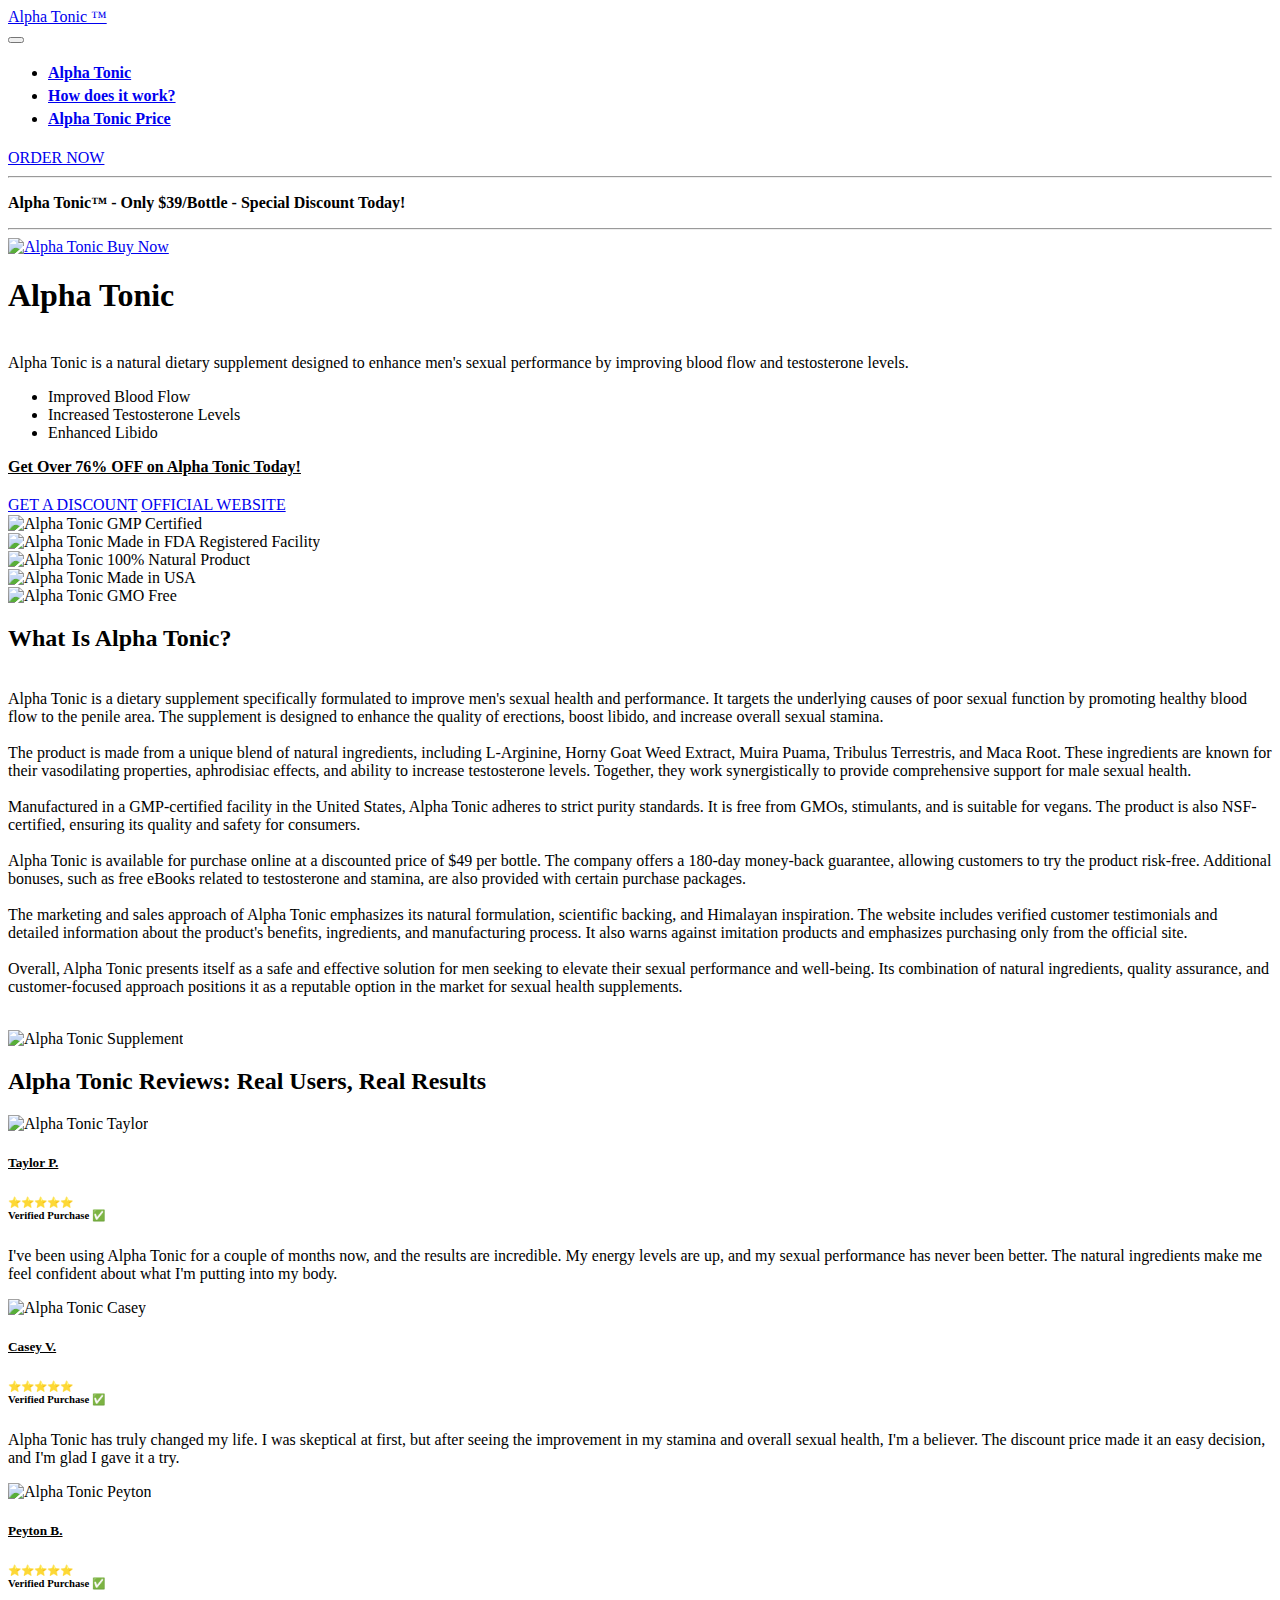
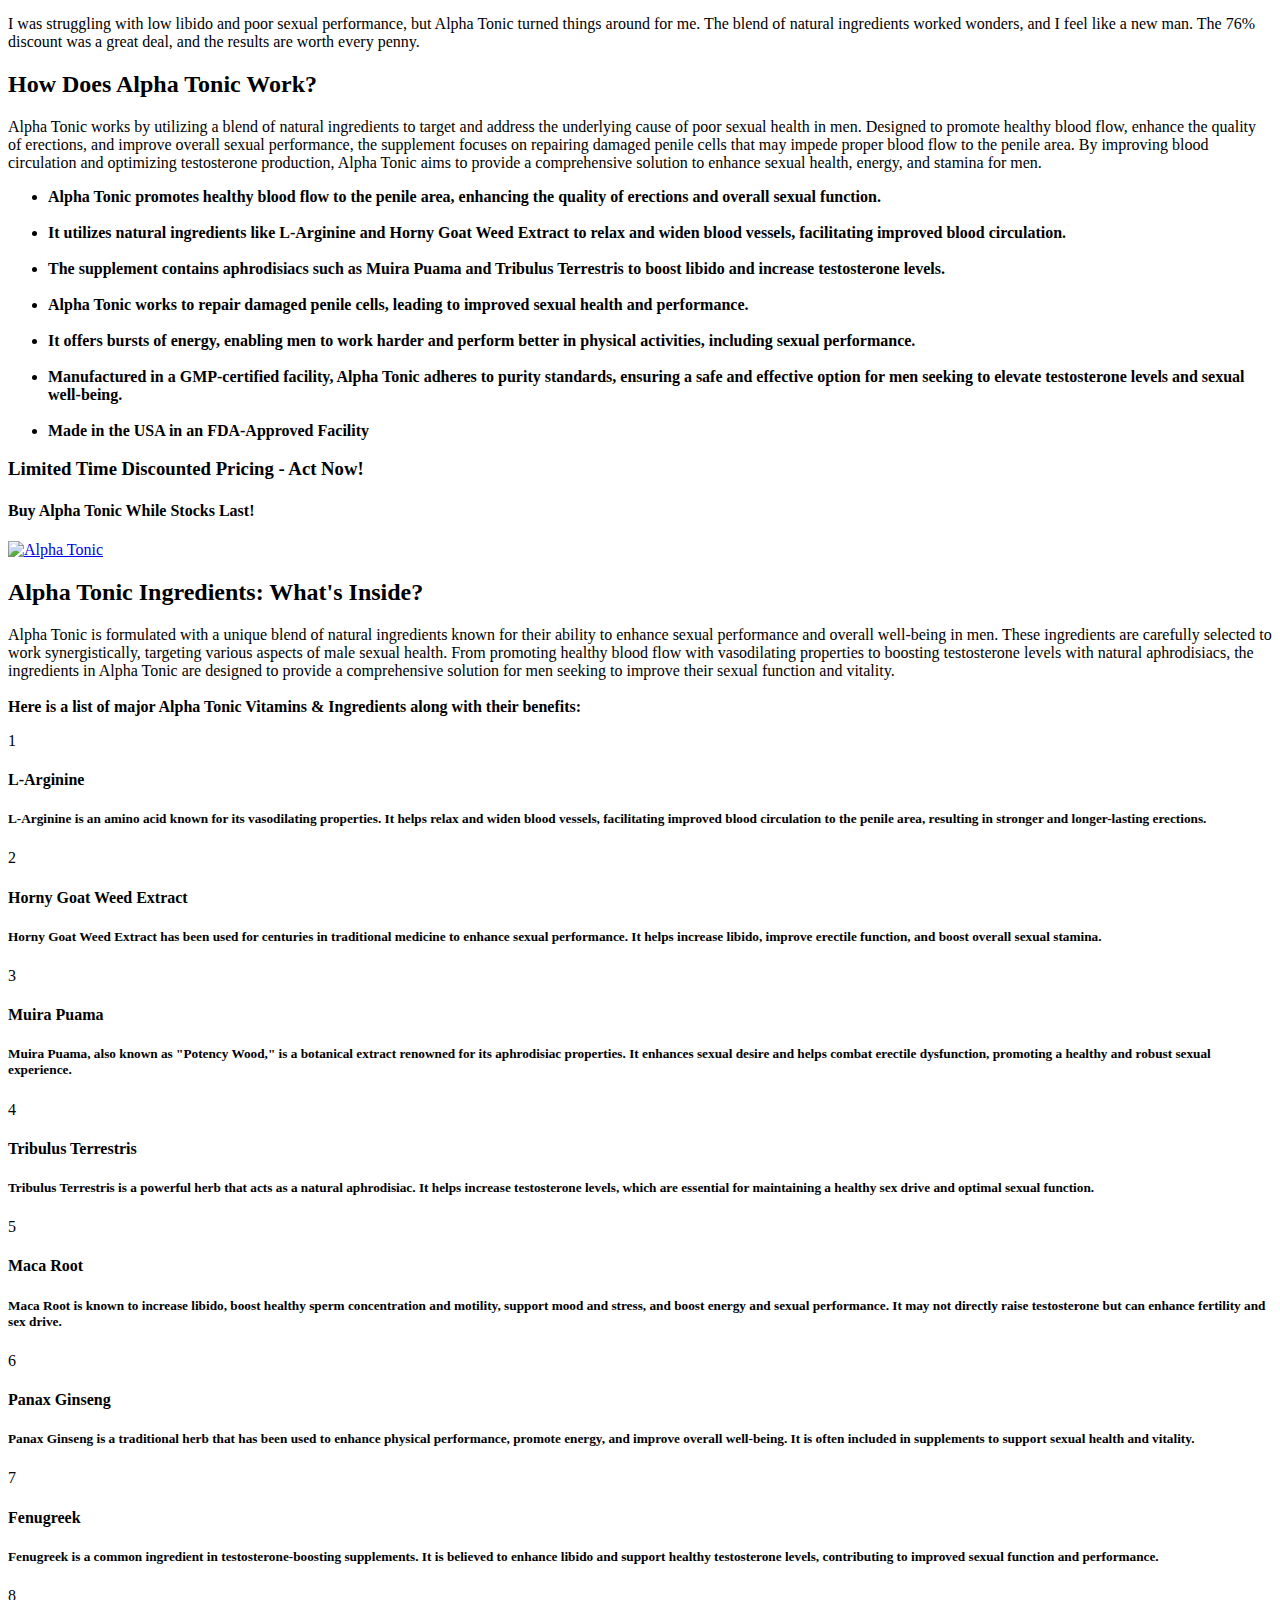
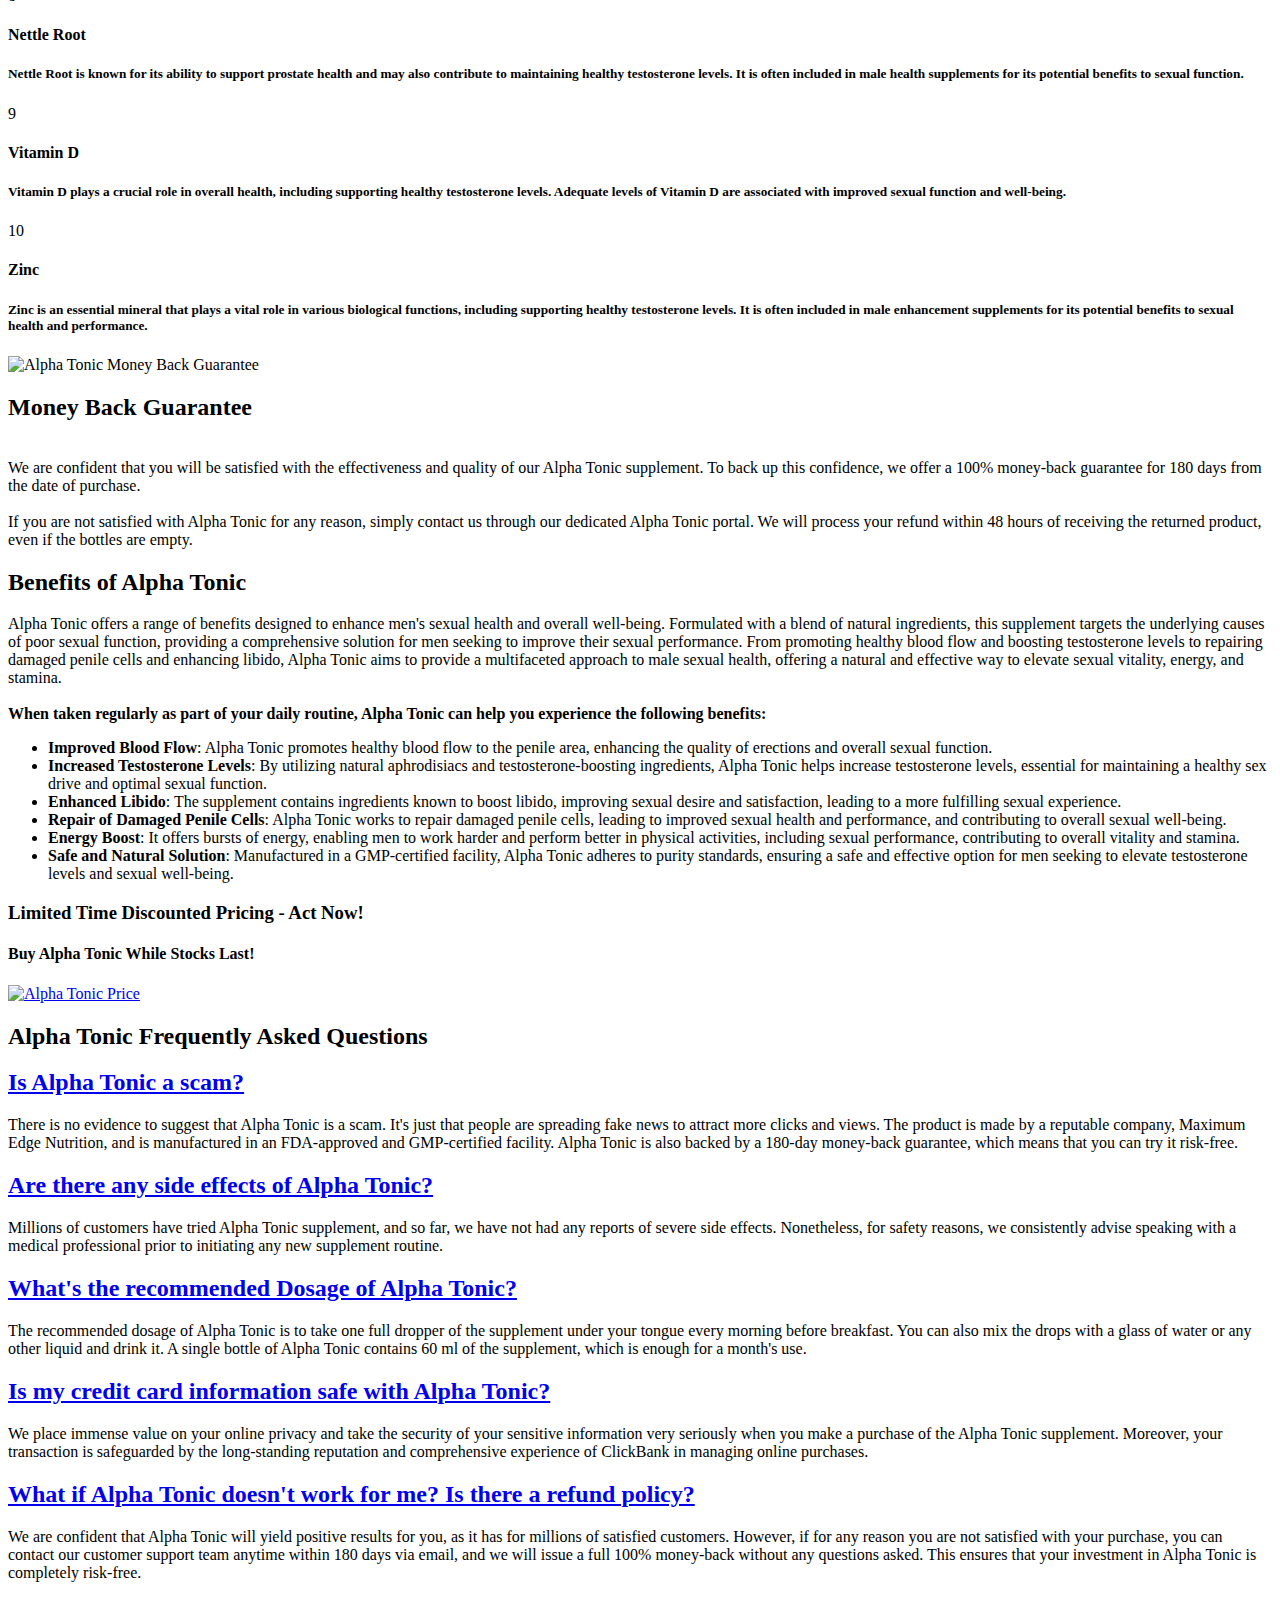
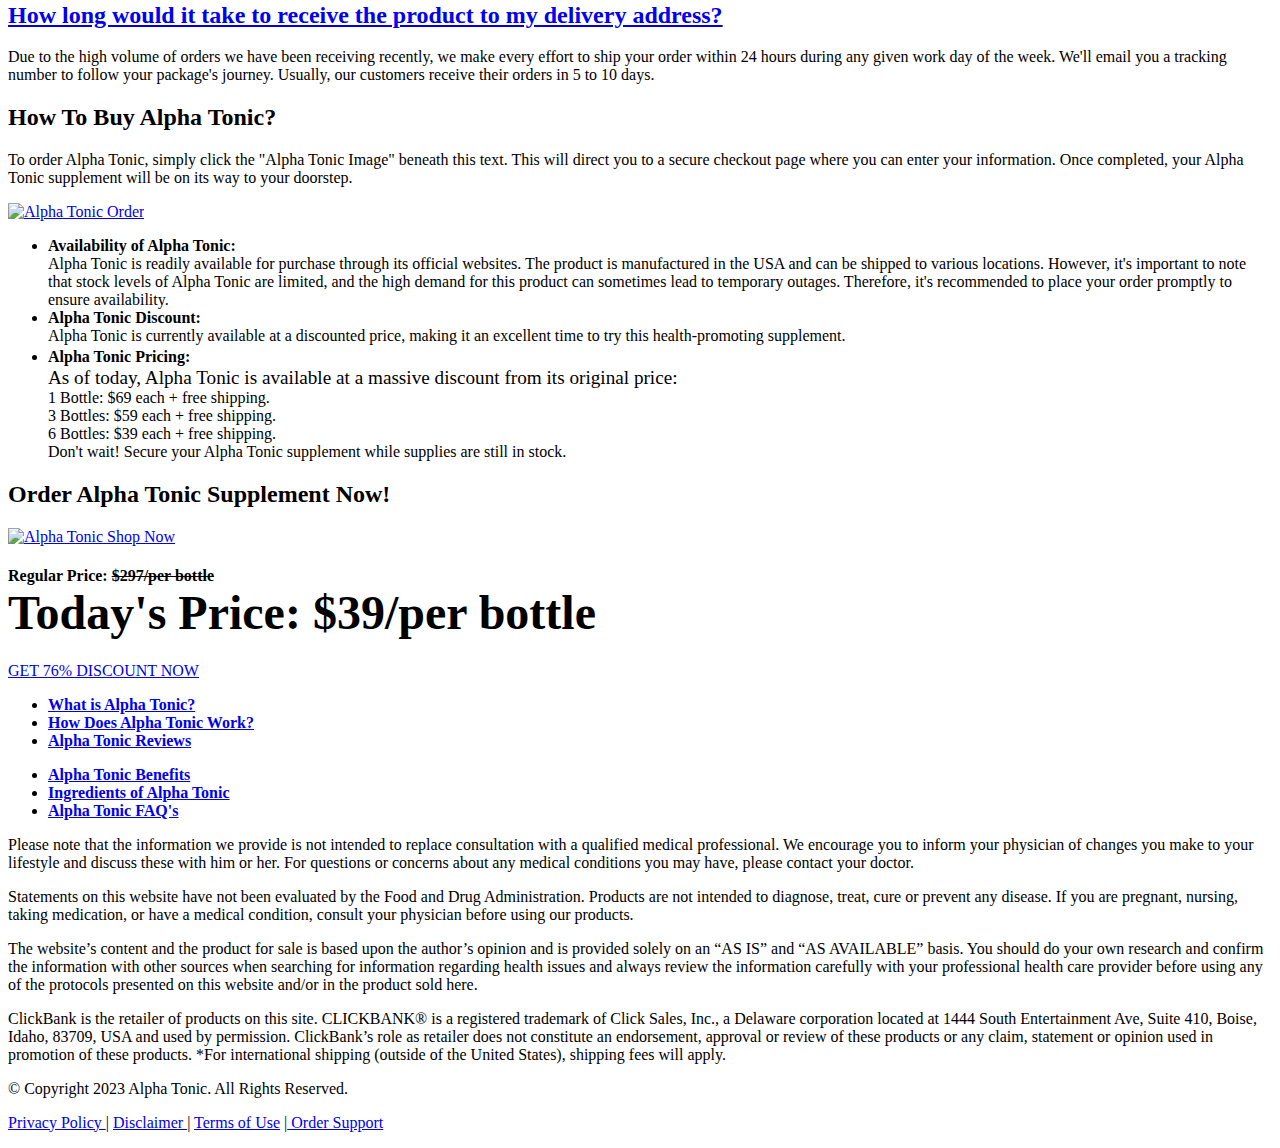
==== commit b59406ce: "Template-2" ====
--- a/index.html
+++ b/index.html
@@ -1,7 +1,7 @@
 <!DOCTYPE html>
 <html>
   <head>
-    <title>Alpha Tonic Official | Boost Male Vitality for $39/Bottle | 76% OFF Today</title>
+    <title>Alpha Tonic | Official USA | $39/Bottle | 76% Off T-Booster</title>
 
     <meta charset="UTF-8" />
     <meta http-equiv="X-UA-Compatible" content="IE=edge" />
@@ -9,7 +9,7 @@
     <meta name="twitter:card" content="summary_large_image" />
     <meta name="twitter:image:src" content="" />
     <meta property="og:image" content="assets-2/images/Alpha-Tonic.png" />
-    <meta name="twitter:title" content="Alpha Tonic Official | Boost Male Vitality for $39/Bottle | 76% OFF Today" />
+    <meta name="twitter:title" content="Alpha Tonic | Official USA | $39/Bottle | 76% Off T-Booster" />
     <meta
       name="viewport"
       content="width=device-width, initial-scale=1, minimum-scale=1"
@@ -19,7 +19,7 @@
       href="assets-2/images/usa.png"
       type="image/x-icon"
     />
-    <meta name="description" content="Alpha Tonic is your natural solution for enhancing male vitality. Boost testosterone levels, improve libido, and support overall health with this supplement. Get it today for $39/bottle with a 76% discount." />
+    <meta name="description" content="Alpha Tonic is a natural male enhancement supplement available at $39 per bottle with a 76% discount. Boost your testosterone levels and enhance sexual performance today!" />
     <meta
       name="keywords"
       content="Alpha Tonic, Alpha Tonic supplement, buy Alpha Tonic"
@@ -278,16 +278,16 @@
                 <strong>Alpha Tonic</strong>
               </h1>
               <p class="mbr-text mbr-fonts-style display-7">
-                <br />Alpha Tonic is a natural supplement designed to enhance male sexual health by improving testosterone levels and overall vitality.
+                <br />Alpha Tonic is a natural dietary supplement designed to enhance men's sexual performance by improving blood flow and testosterone levels.
               </p>
               <div class="mbr-text mbr-fonts-style display-4">
                 <ul>
                   
-                  <li>Boosts Testosterone Levels</li>
+                  <li>Improved Blood Flow</li>
                   
-                  <li>Enhances Libido</li>
+                  <li>Increased Testosterone Levels</li>
                   
-                  <li>Supports Physical Performance</li>
+                  <li>Enhanced Libido</li>
                   
                 </ul>
               </div>
@@ -375,12 +375,12 @@
                 </h2>
                 <p class="mbr-text mbr-fonts-style mb-4 display-7">
                   <br />
-                   Alpha Tonic is a dietary supplement designed to improve male sexual health. It is a blend of natural ingredients, vitamins, and minerals that aims to enhance testosterone levels, improve blood flow, and support overall male vitality. The product is claimed to be non-habit-forming and free of side effects, making it a safe and natural option for men seeking to improve their sexual health.<br /><br />
-                   The product is based on a remedy used by men in the Himalayan valley, known for its long-living inhabitants. These men reportedly consume a special remedy daily to boost their testosterone levels, helping them stay lean, strong, and sexually active. Alpha Tonic was developed based on this remedy, aiming to provide modern men with the same benefits.<br /><br />
-                   Alpha Tonic contains a variety of ingredients known for their health benefits. These include ashwagandha, tongkat ali, boron, panax ginseng, fenugreek, and maca root. These ingredients are known to support testosterone levels, boost libido, improve exercise performance, and support overall male vitality.<br /><br />
-                   The product works in two main steps. First, it supports overall body strength and helps the body respond to physical and cognitive stressors. It also provides antioxidants to support healthy inflammation levels. Second, it provides the body with the necessary nutrients to naturally restore testosterone to optimal levels. This two-step process is designed to provide a revitalizing masculine energy boost.<br /><br />
-                   Alpha Tonic comes in the form of a bioavailable powder. Users are advised to mix one scoop of the powder with a glass of water and consume it daily. This routine is said to infuse the body with powerful nutrients, supporting the body's natural detoxification processes and boosting testosterone levels.<br /><br />
-                   The product is backed by a 180-day money-back guarantee, providing users with a risk-free opportunity to try the product. If users are not satisfied with their results or their experience within the first 180 days from their purchase, they can return the product for a full refund. This commitment to customer satisfaction underscores the confidence the makers of Alpha Tonic have in their product.<br /><br />
+                   Alpha Tonic is a dietary supplement specifically formulated to improve men's sexual health and performance. It targets the underlying causes of poor sexual function by promoting healthy blood flow to the penile area. The supplement is designed to enhance the quality of erections, boost libido, and increase overall sexual stamina.<br /><br />
+                   The product is made from a unique blend of natural ingredients, including L-Arginine, Horny Goat Weed Extract, Muira Puama, Tribulus Terrestris, and Maca Root. These ingredients are known for their vasodilating properties, aphrodisiac effects, and ability to increase testosterone levels. Together, they work synergistically to provide comprehensive support for male sexual health.<br /><br />
+                   Manufactured in a GMP-certified facility in the United States, Alpha Tonic adheres to strict purity standards. It is free from GMOs, stimulants, and is suitable for vegans. The product is also NSF-certified, ensuring its quality and safety for consumers.<br /><br />
+                   Alpha Tonic is available for purchase online at a discounted price of $49 per bottle. The company offers a 180-day money-back guarantee, allowing customers to try the product risk-free. Additional bonuses, such as free eBooks related to testosterone and stamina, are also provided with certain purchase packages.<br /><br />
+                   The marketing and sales approach of Alpha Tonic emphasizes its natural formulation, scientific backing, and Himalayan inspiration. The website includes verified customer testimonials and detailed information about the product's benefits, ingredients, and manufacturing process. It also warns against imitation products and emphasizes purchasing only from the official site.<br /><br />
+                   Overall, Alpha Tonic presents itself as a safe and effective solution for men seeking to elevate their sexual performance and well-being. Its combination of natural ingredients, quality assurance, and customer-focused approach positions it as a reputable option in the market for sexual health supplements.<br /><br />
                   
                 </p>
               </div>
@@ -443,7 +443,7 @@
                     ⭐⭐⭐⭐⭐<br /><strong>Verified Purchase ✅</strong>
                   </h6>
                   <p class="mbr-text mbr-fonts-style display-7">
-                    I've been using Alpha Tonic for a few months now and I must say, the results are impressive. My energy levels have increased and I feel more active throughout the day. The supplement has also improved my mood and overall well-being. I'm really glad I decided to give this a try.
+                    I've been using Alpha Tonic for a couple of months now, and the results are incredible. My energy levels are up, and my sexual performance has never been better. The natural ingredients make me feel confident about what I'm putting into my body.
                   </p>
                 </div>
               </div>
@@ -467,7 +467,7 @@
                     ⭐⭐⭐⭐⭐<br /><strong>Verified Purchase ✅</strong>
                   </h6>
                   <p class="mbr-text mbr-fonts-style display-7">
-                    Alpha Tonic has been a game-changer for me. I've noticed a significant improvement in my physical performance and my libido has also increased. The fact that it's made from natural ingredients is a big plus for me. I would definitely recommend this to anyone looking to enhance their male vitality.
+                    Alpha Tonic has truly changed my life. I was skeptical at first, but after seeing the improvement in my stamina and overall sexual health, I'm a believer. The discount price made it an easy decision, and I'm glad I gave it a try.
                   </p>
                 </div>
               </div>
@@ -494,7 +494,7 @@
                     ⭐⭐⭐⭐⭐<br /><strong>Verified Purchase ✅</strong>
                   </h6>
                   <p class="mbr-text mbr-fonts-style display-7">
-                    I was skeptical at first, but Alpha Tonic has proven to be worth every penny. I've seen a noticeable boost in my testosterone levels and my sexual health has improved as well. The supplement is easy to take and I've experienced no side effects. I'm really satisfied with my purchase.
+                    I was struggling with low libido and poor sexual performance, but Alpha Tonic turned things around for me. The blend of natural ingredients worked wonders, and I feel like a new man. The 76% discount was a great deal, and the results are worth every penny.
                   </p>
                 </div>
               </div>
@@ -531,7 +531,7 @@
         <div class="row justify-content-center">
           <div class="col-md-12 col-lg-10">
             <p class="mbr-text mbr-fonts-style display-7">
-              Alpha Tonic works by harnessing the power of natural ingredients to support male sexual health. The supplement operates in a two-step process. Initially, it bolsters overall body strength and resilience to physical and cognitive stressors while providing antioxidants to maintain healthy inflammation levels. Subsequently, it supplies the body with essential nutrients to naturally restore testosterone to optimal levels. This dual-action approach is designed to rejuvenate masculine energy, thereby enhancing testosterone levels, boosting libido, and improving overall vitality.
+              Alpha Tonic works by utilizing a blend of natural ingredients to target and address the underlying cause of poor sexual health in men. Designed to promote healthy blood flow, enhance the quality of erections, and improve overall sexual performance, the supplement focuses on repairing damaged penile cells that may impede proper blood flow to the penile area. By improving blood circulation and optimizing testosterone production, Alpha Tonic aims to provide a comprehensive solution to enhance sexual health, energy, and stamina for men.
               <br />
             </p>
           </div>
@@ -550,22 +550,22 @@
             <div class="mbr-text mbr-fonts-style display-7">
               <ul>
                 
-                <li><strong>Alpha Tonic begins by supporting overall body strength, helping the body respond effectively to physical and cognitive stressors.</strong></li>
+                <li><strong>Alpha Tonic promotes healthy blood flow to the penile area, enhancing the quality of erections and overall sexual function.</strong></li>
                 <br />
                 
-                <li><strong>It provides the body with antioxidants, which are essential for maintaining healthy inflammation levels and promoting overall health.</strong></li>
+                <li><strong>It utilizes natural ingredients like L-Arginine and Horny Goat Weed Extract to relax and widen blood vessels, facilitating improved blood circulation.</strong></li>
                 <br />
                 
-                <li><strong>The supplement then focuses on restoring testosterone levels by providing the body with necessary nutrients.</strong></li>
+                <li><strong>The supplement contains aphrodisiacs such as Muira Puama and Tribulus Terrestris to boost libido and increase testosterone levels.</strong></li>
                 <br />
                 
-                <li><strong>It uses a blend of natural ingredients known for their health benefits, including ashwagandha, tongkat ali, and panax ginseng, among others.</strong></li>
+                <li><strong>Alpha Tonic works to repair damaged penile cells, leading to improved sexual health and performance.</strong></li>
                 <br />
                 
-                <li><strong>These ingredients work together to boost testosterone levels, enhance libido, and improve exercise performance.</strong></li>
+                <li><strong>It offers bursts of energy, enabling men to work harder and perform better in physical activities, including sexual performance.</strong></li>
                 <br />
                 
-                <li><strong>The end result is a revitalizing boost of masculine energy, leading to enhanced sexual performance and overall vitality.</strong></li>
+                <li><strong>Manufactured in a GMP-certified facility, Alpha Tonic adheres to purity standards, ensuring a safe and effective option for men seeking to elevate testosterone levels and sexual well-being.</strong></li>
                 <br />
                 
                 <li>
@@ -644,7 +644,7 @@
         <div class="row justify-content-center">
           <div class="col-md-12 col-lg-10">
             <p class="mbr-text mbr-fonts-style display-7">
-              Alpha Tonic is formulated with a blend of natural ingredients known for their health benefits, particularly in relation to male sexual health. These ingredients, which include ashwagandha, tongkat ali, boron, panax ginseng, fenugreek, and maca root, have been carefully selected for their ability to support testosterone levels, boost libido, improve exercise performance, and promote overall male vitality. Each ingredient contributes to the overall effectiveness of the supplement, providing a comprehensive approach to enhancing male health.
+              Alpha Tonic is formulated with a unique blend of natural ingredients known for their ability to enhance sexual performance and overall well-being in men. These ingredients are carefully selected to work synergistically, targeting various aspects of male sexual health. From promoting healthy blood flow with vasodilating properties to boosting testosterone levels with natural aphrodisiacs, the ingredients in Alpha Tonic are designed to provide a comprehensive solution for men seeking to improve their sexual function and vitality.
               <br /><br /><strong
                 >Here is a list of major Alpha Tonic Vitamins &amp;
                 Ingredients along with their benefits:&nbsp;</strong
@@ -674,10 +674,10 @@
                 <h4
                   class="icon-title card-title mbr-black mbr-fonts-style display-7"
                 >
-                  <strong>Ashwagandha</strong>
+                  <strong>L-Arginine</strong>
                 </h4>
                 <h5 class="icon-text mbr-black mbr-fonts-style display-4">
-                  Ashwagandha is a powerful adaptogen that has been used in traditional medicine for centuries. It is known for its ability to help the body manage stress, enhance mood, and improve overall vitality. In the context of Alpha Tonic, ashwagandha contributes to the supplement's stress management and vitality-boosting properties.
+                  L-Arginine is an amino acid known for its vasodilating properties. It helps relax and widen blood vessels, facilitating improved blood circulation to the penile area, resulting in stronger and longer-lasting erections.
                 </h5>
               </div>
             </div>
@@ -692,10 +692,10 @@
                 <h4
                   class="icon-title card-title mbr-black mbr-fonts-style display-7"
                 >
-                  <strong>Tongkat Ali</strong>
+                  <strong>Horny Goat Weed Extract</strong>
                 </h4>
                 <h5 class="icon-text mbr-black mbr-fonts-style display-4">
-                  Tongkat Ali, also known as longjack, is a herbal supplement often used to enhance sexual performance. It is believed to support healthy testosterone levels, improve libido, and increase muscle strength. In Alpha Tonic, tongkat ali is used for its testosterone-boosting and libido-enhancing properties.
+                  Horny Goat Weed Extract has been used for centuries in traditional medicine to enhance sexual performance. It helps increase libido, improve erectile function, and boost overall sexual stamina.
                 </h5>
               </div>
             </div>
@@ -710,10 +710,10 @@
                 <h4
                   class="icon-title card-title mbr-black mbr-fonts-style display-7"
                 >
-                  <strong>Boron</strong>
+                  <strong>Muira Puama</strong>
                 </h4>
                 <h5 class="icon-text mbr-black mbr-fonts-style display-4">
-                  Boron is a mineral that plays a crucial role in various bodily functions. It is known to support bone health, improve cognitive function, and enhance testosterone levels. In Alpha Tonic, boron is included for its testosterone-enhancing and cognitive function-improving properties.
+                  Muira Puama, also known as "Potency Wood," is a botanical extract renowned for its aphrodisiac properties. It enhances sexual desire and helps combat erectile dysfunction, promoting a healthy and robust sexual experience.
                 </h5>
               </div>
             </div>
@@ -728,10 +728,10 @@
                 <h4
                   class="icon-title card-title mbr-black mbr-fonts-style display-7"
                 >
-                  <strong>Panax Ginseng</strong>
+                  <strong>Tribulus Terrestris</strong>
                 </h4>
                 <h5 class="icon-text mbr-black mbr-fonts-style display-4">
-                  Panax Ginseng, often referred to as Korean ginseng, is a plant that has been used in traditional medicine for its wide range of health benefits. It is known to boost energy levels, improve cognitive function, and enhance physical performance. In Alpha Tonic, panax ginseng contributes to the supplement's energy-boosting and cognitive-enhancing properties.
+                  Tribulus Terrestris is a powerful herb that acts as a natural aphrodisiac. It helps increase testosterone levels, which are essential for maintaining a healthy sex drive and optimal sexual function.
                 </h5>
               </div>
             </div>
@@ -746,10 +746,10 @@
                 <h4
                   class="icon-title card-title mbr-black mbr-fonts-style display-7"
                 >
-                  <strong>Fenugreek</strong>
+                  <strong>Maca Root</strong>
                 </h4>
                 <h5 class="icon-text mbr-black mbr-fonts-style display-4">
-                  Fenugreek is a herb that is often used in cooking and as a traditional remedy. It is known for its ability to support healthy testosterone levels and improve sexual health. In Alpha Tonic, fenugreek is used for its testosterone-supporting properties.
+                  Maca Root is known to increase libido, boost healthy sperm concentration and motility, support mood and stress, and boost energy and sexual performance. It may not directly raise testosterone but can enhance fertility and sex drive.
                 </h5>
               </div>
             </div>
@@ -764,10 +764,10 @@
                 <h4
                   class="icon-title card-title mbr-black mbr-fonts-style display-7"
                 >
-                  <strong>Maca Root</strong>
+                  <strong>Panax Ginseng</strong>
                 </h4>
                 <h5 class="icon-text mbr-black mbr-fonts-style display-4">
-                  Maca Root is a plant native to Peru that is often used as a food source and a traditional remedy. It is known for its ability to enhance energy, stamina, and sexual health. In Alpha Tonic, maca root contributes to the supplement's energy-enhancing and sexual health-improving properties.
+                  Panax Ginseng is a traditional herb that has been used to enhance physical performance, promote energy, and improve overall well-being. It is often included in supplements to support sexual health and vitality.
                 </h5>
               </div>
             </div>
@@ -782,10 +782,10 @@
                 <h4
                   class="icon-title card-title mbr-black mbr-fonts-style display-7"
                 >
-                  <strong>Zinc</strong>
+                  <strong>Fenugreek</strong>
                 </h4>
                 <h5 class="icon-text mbr-black mbr-fonts-style display-4">
-                  Zinc is an essential mineral that plays a crucial role in various bodily functions. It is known to support immune function, enhance testosterone levels, and improve sexual health. In Alpha Tonic, zinc is included for its immune-supporting and testosterone-enhancing properties.
+                  Fenugreek is a common ingredient in testosterone-boosting supplements. It is believed to enhance libido and support healthy testosterone levels, contributing to improved sexual function and performance.
                 </h5>
               </div>
             </div>
@@ -800,10 +800,10 @@
                 <h4
                   class="icon-title card-title mbr-black mbr-fonts-style display-7"
                 >
-                  <strong>Vitamin D</strong>
+                  <strong>Nettle Root</strong>
                 </h4>
                 <h5 class="icon-text mbr-black mbr-fonts-style display-4">
-                  Vitamin D is a fat-soluble vitamin that is essential for bone health, immune function, and overall well-being. It is also known to support healthy testosterone levels. In Alpha Tonic, vitamin D is used for its bone health-supporting, immune function-enhancing, and testosterone-supporting properties.
+                  Nettle Root is known for its ability to support prostate health and may also contribute to maintaining healthy testosterone levels. It is often included in male health supplements for its potential benefits to sexual function.
                 </h5>
               </div>
             </div>
@@ -818,10 +818,10 @@
                 <h4
                   class="icon-title card-title mbr-black mbr-fonts-style display-7"
                 >
-                  <strong>Magnesium</strong>
+                  <strong>Vitamin D</strong>
                 </h4>
                 <h5 class="icon-text mbr-black mbr-fonts-style display-4">
-                  Magnesium is an essential mineral that is involved in numerous bodily functions. It is known to support muscle and nerve function, enhance sleep quality, and improve testosterone levels. In Alpha Tonic, magnesium is included for its muscle function-supporting, sleep quality-enhancing, and testosterone-improving properties.
+                  Vitamin D plays a crucial role in overall health, including supporting healthy testosterone levels. Adequate levels of Vitamin D are associated with improved sexual function and well-being.
                 </h5>
               </div>
             </div>
@@ -836,10 +836,10 @@
                 <h4
                   class="icon-title card-title mbr-black mbr-fonts-style display-7"
                 >
-                  <strong>Nettle Root</strong>
+                  <strong>Zinc</strong>
                 </h4>
                 <h5 class="icon-text mbr-black mbr-fonts-style display-4">
-                  Nettle Root is a plant that is often used in traditional medicine. It is known for its ability to support prostate health, improve urinary function, and enhance testosterone levels. In Alpha Tonic, nettle root is used for its prostate health-supporting and testosterone-enhancing properties.
+                  Zinc is an essential mineral that plays a vital role in various biological functions, including supporting healthy testosterone levels. It is often included in male enhancement supplements for its potential benefits to sexual health and performance.
                 </h5>
               </div>
             </div>
@@ -919,7 +919,7 @@
         <div class="row justify-content-center">
           <div class="col-md-12 col-lg-10">
             <p class="mbr-text mbr-fonts-style display-7">
-              Alpha Tonic offers a range of benefits aimed at enhancing male sexual health and overall vitality. By harnessing the power of natural ingredients, this supplement is designed to boost testosterone levels, improve libido, and support physical performance. Beyond these core benefits, Alpha Tonic also contributes to overall health by providing antioxidants, supporting healthy inflammation levels, and promoting the body's natural detoxification processes. The result is a comprehensive approach to male health, providing users with a revitalizing boost of energy and vitality.<br /><br /><strong
+              Alpha Tonic offers a range of benefits designed to enhance men's sexual health and overall well-being. Formulated with a blend of natural ingredients, this supplement targets the underlying causes of poor sexual function, providing a comprehensive solution for men seeking to improve their sexual performance. From promoting healthy blood flow and boosting testosterone levels to repairing damaged penile cells and enhancing libido, Alpha Tonic aims to provide a multifaceted approach to male sexual health, offering a natural and effective way to elevate sexual vitality, energy, and stamina.<br /><br /><strong
                 >When taken regularly as part of your daily routine, Alpha Tonic can help you experience the following benefits:</strong
               ><br />
             </p>
@@ -939,17 +939,17 @@
             <div class="mbr-text mbr-fonts-style display-7">
               <ul>
                 
-                <li><strong>Boosts Testosterone Levels</strong>: Alpha Tonic is designed to naturally restore testosterone to optimal levels, which can lead to improved muscle mass, enhanced mood, and increased energy levels.</li>
+                <li><strong>Improved Blood Flow</strong>: Alpha Tonic promotes healthy blood flow to the penile area, enhancing the quality of erections and overall sexual function.</li>
                 
-                <li><strong>Improves Libido</strong>: The supplement contains ingredients known to enhance libido, thereby improving sexual desire and performance.</li>
+                <li><strong>Increased Testosterone Levels</strong>: By utilizing natural aphrodisiacs and testosterone-boosting ingredients, Alpha Tonic helps increase testosterone levels, essential for maintaining a healthy sex drive and optimal sexual function.</li>
                 
-                <li><strong>Supports Physical Performance</strong>: Alpha Tonic provides nutrients that support muscle function and physical performance, potentially leading to improved workout results and overall physical health.</li>
+                <li><strong>Enhanced Libido</strong>: The supplement contains ingredients known to boost libido, improving sexual desire and satisfaction, leading to a more fulfilling sexual experience.</li>
                 
-                <li><strong>Provides Antioxidants</strong>: The supplement is rich in antioxidants, which are essential for protecting the body against oxidative stress and promoting overall health.</li>
+                <li><strong>Repair of Damaged Penile Cells</strong>: Alpha Tonic works to repair damaged penile cells, leading to improved sexual health and performance, and contributing to overall sexual well-being.</li>
                 
-                <li><strong>Supports Healthy Inflammation Levels</strong>: Alpha Tonic contains ingredients known to support healthy inflammation levels, which can contribute to overall well-being and the prevention of various health issues.</li>
+                <li><strong>Energy Boost</strong>: It offers bursts of energy, enabling men to work harder and perform better in physical activities, including sexual performance, contributing to overall vitality and stamina.</li>
                 
-                <li><strong>Promotes Detoxification</strong>: The supplement supports the body's natural detoxification processes, helping to cleanse the body of toxins and promote overall health.</li>
+                <li><strong>Safe and Natural Solution</strong>: Manufactured in a GMP-certified facility, Alpha Tonic adheres to purity standards, ensuring a safe and effective option for men seeking to elevate testosterone levels and sexual well-being.</li>
                 
               </ul>
             </div>
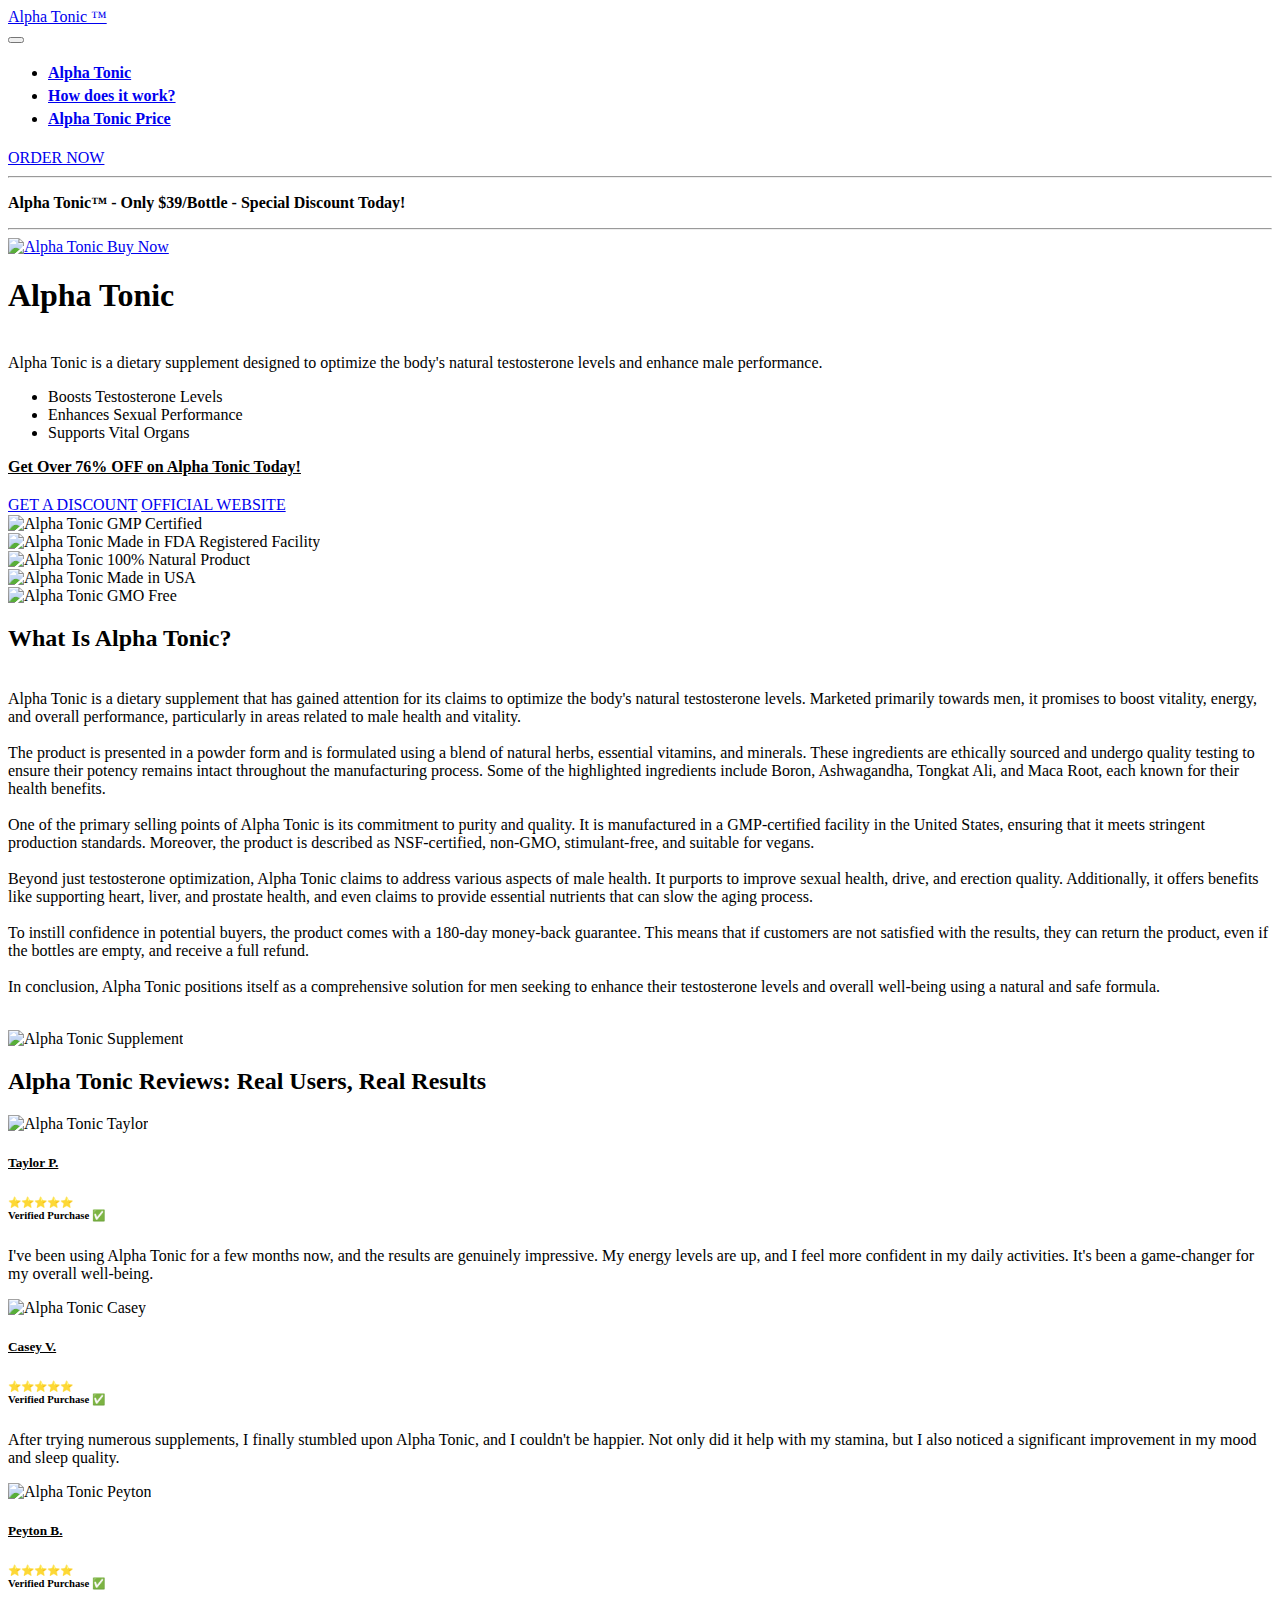
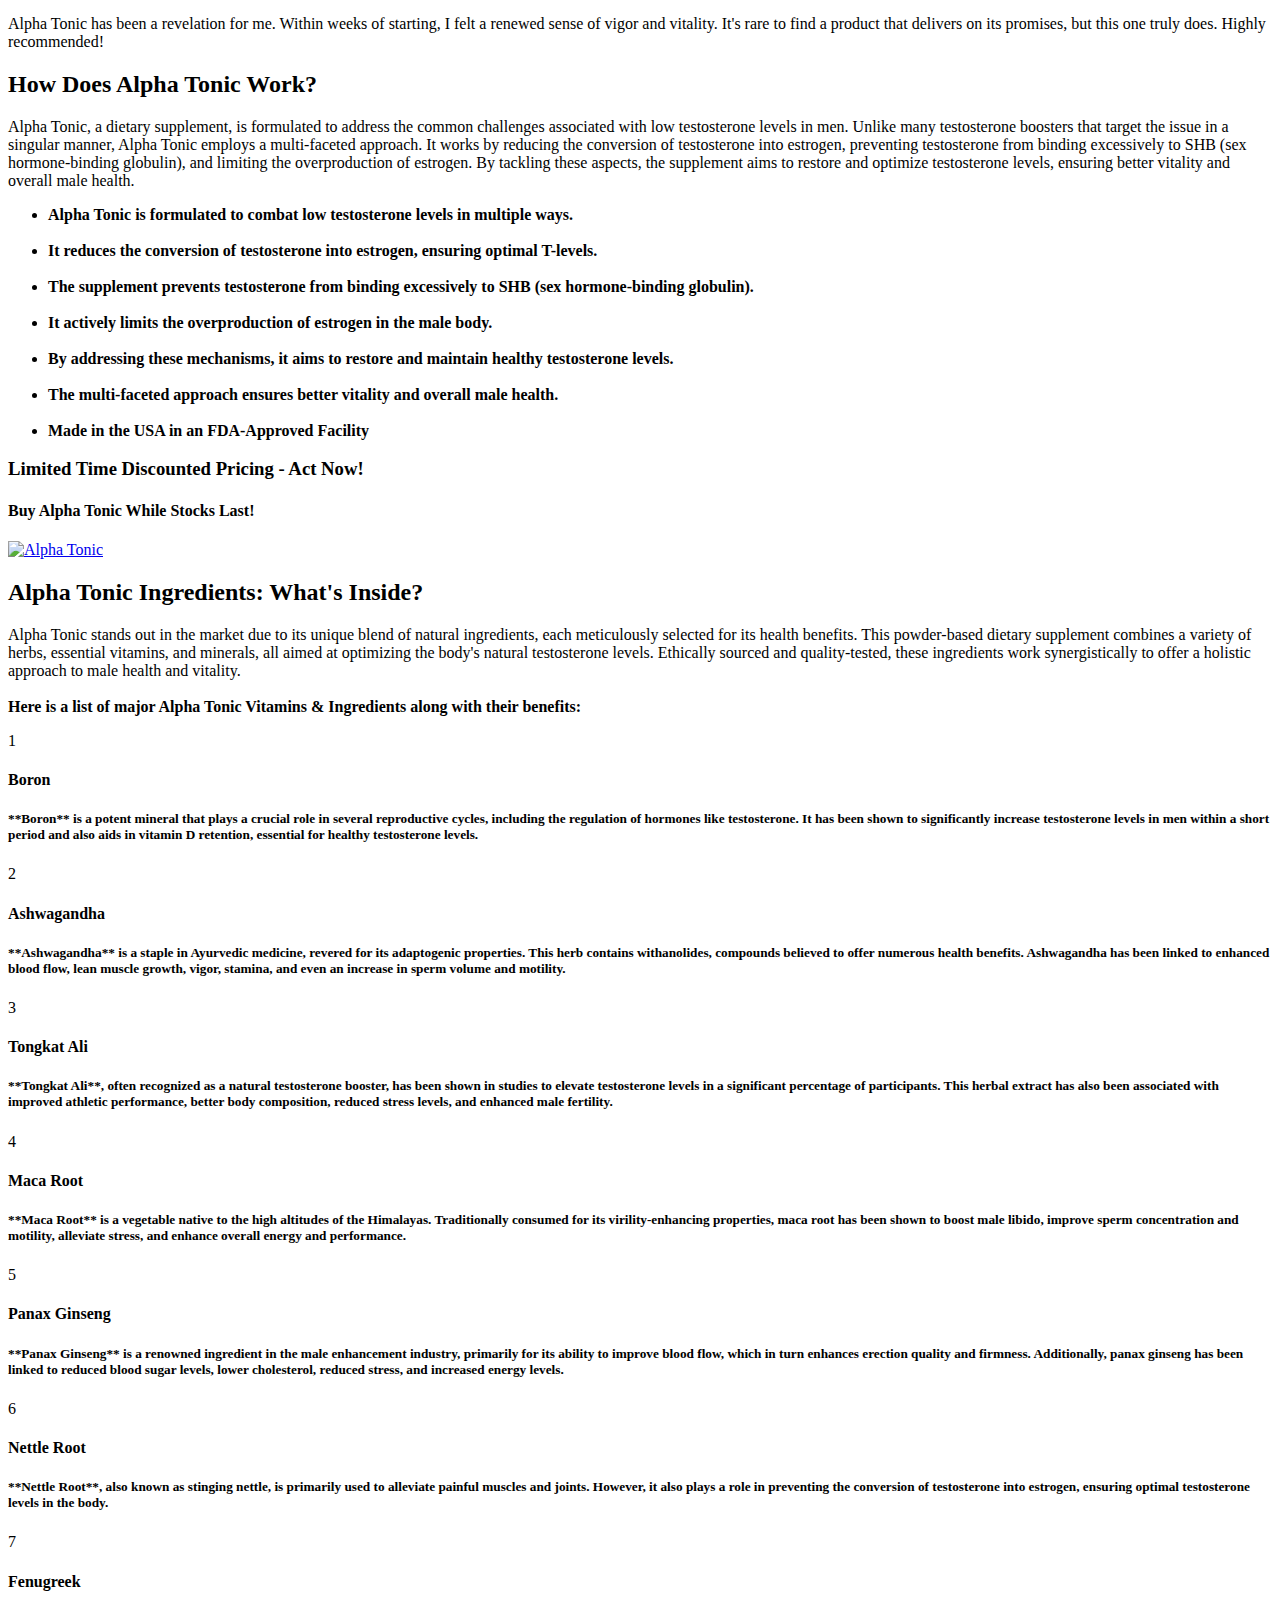
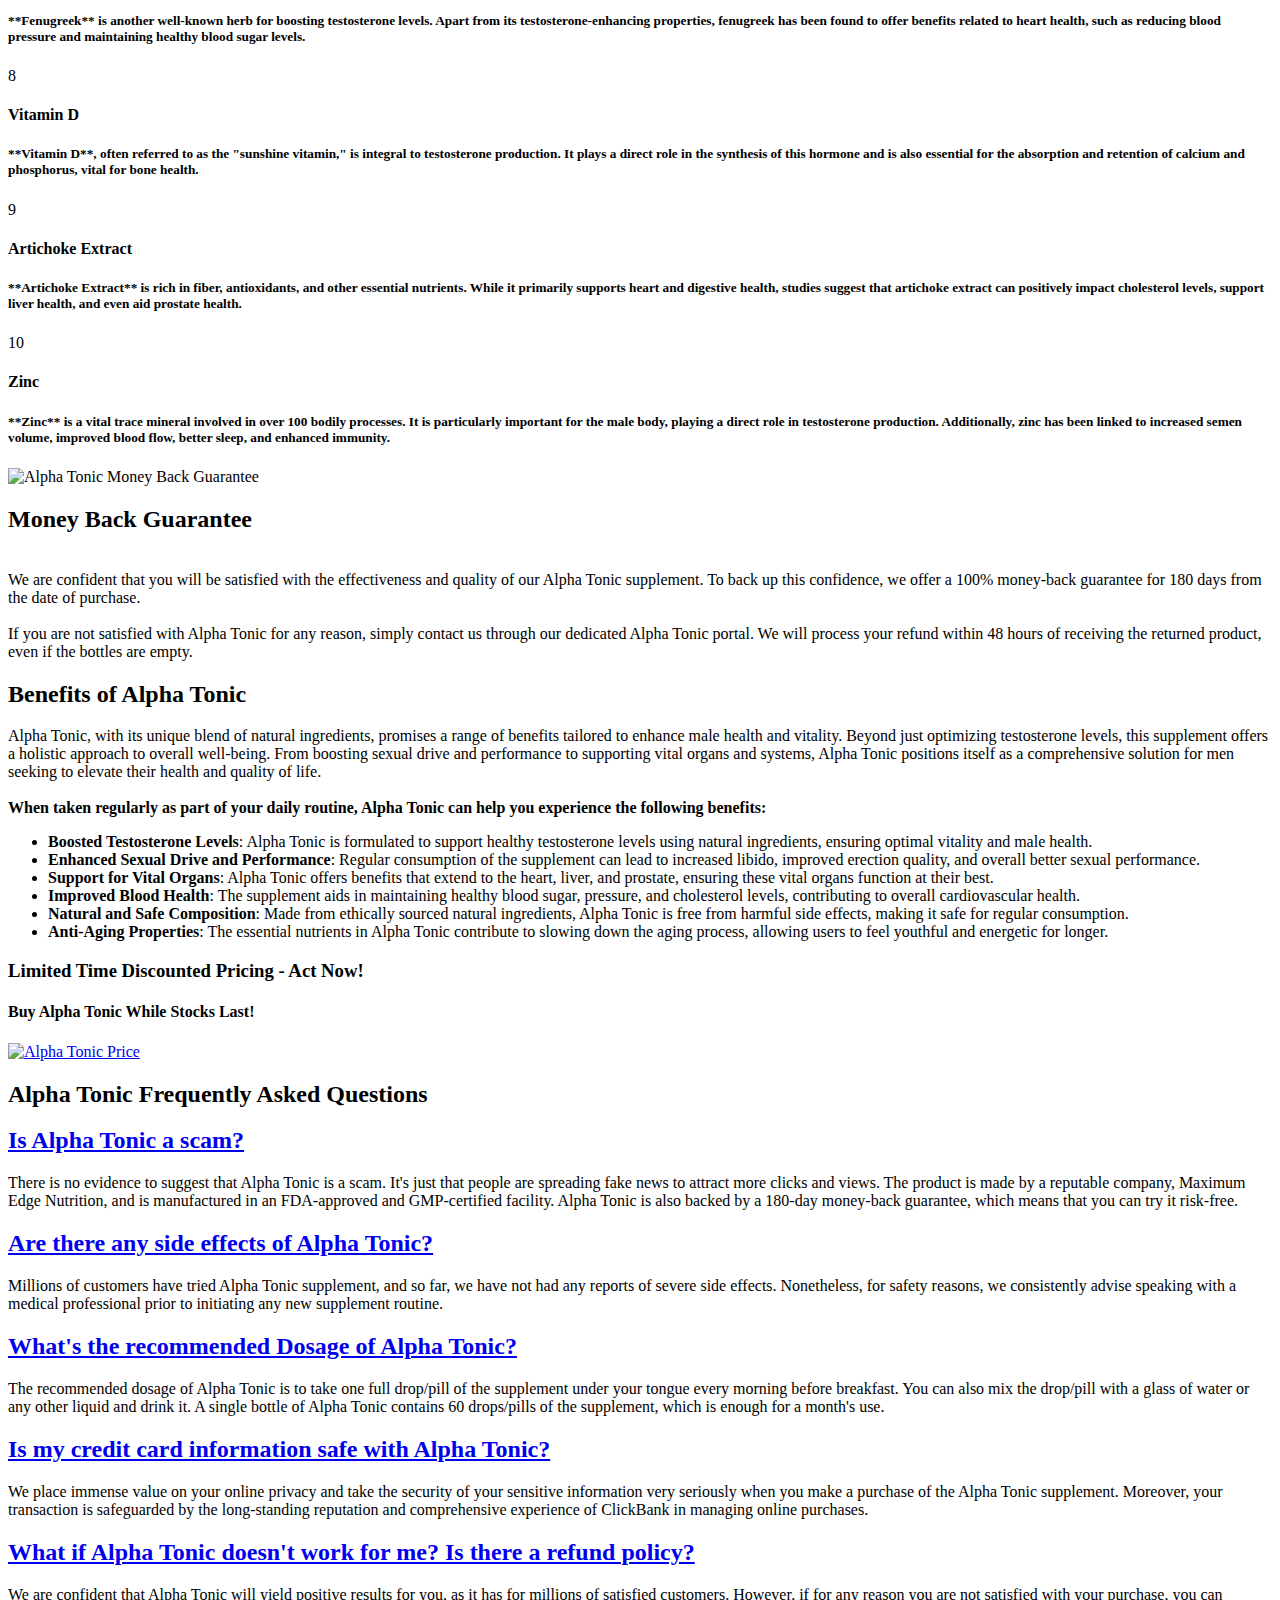
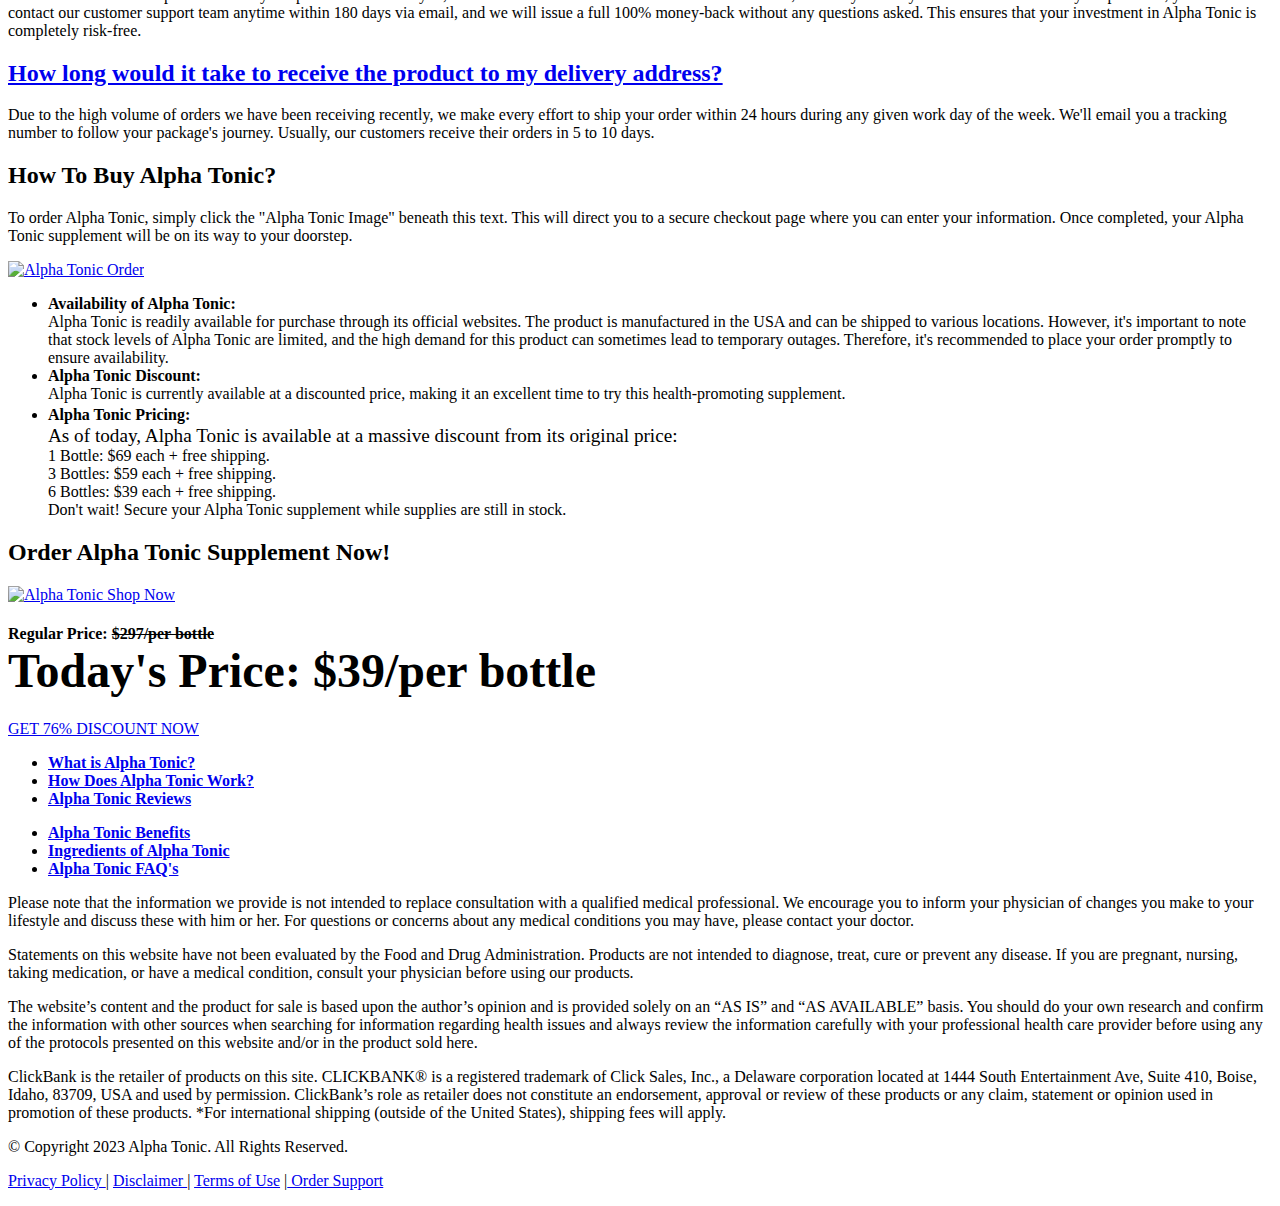
==== commit 86942c68: "Template-2" ====
--- a/index.html
+++ b/index.html
@@ -1,137 +1,35 @@
 <!DOCTYPE html>
-<html>
+<html lang="en-US">
   <head>
-    <title>Alpha Tonic | Official USA | $39/Bottle | 76% Off T-Booster</title>
+    <title>Alpha Tonic® Official - 76% Off | Just $39/Bottle!</title>
 
     <meta charset="UTF-8" />
     <meta http-equiv="X-UA-Compatible" content="IE=edge" />
 
     <meta name="twitter:card" content="summary_large_image" />
     <meta name="twitter:image:src" content="" />
-    <meta property="og:image" content="assets-2/images/Alpha-Tonic.png" />
-    <meta name="twitter:title" content="Alpha Tonic | Official USA | $39/Bottle | 76% Off T-Booster" />
-    <meta
-      name="viewport"
-      content="width=device-width, initial-scale=1, minimum-scale=1"
-    />
-    <link
-      rel="shortcut icon"
-      href="assets-2/images/usa.png"
-      type="image/x-icon"
-    />
-    <meta name="description" content="Alpha Tonic is a natural male enhancement supplement available at $39 per bottle with a 76% discount. Boost your testosterone levels and enhance sexual performance today!" />
-    <meta
-      name="keywords"
-      content="Alpha Tonic, Alpha Tonic supplement, buy Alpha Tonic"
-    />
-    <meta http-equiv="content-language" content="en-us" />
-
-    <link
-      rel="stylesheet"
-      href="assets-2/web/assets/mobirise-icons2/mobirise2.css"
-    />
-    <link
-      rel="stylesheet"
-      href="assets-2/web/assets/mobirise-icons/mobirise-icons.css"
-    />
+    <meta property="og:image" content="assets-2/images/alpha-tonic.jpg" />
+    <meta name="twitter:title" content="Alpha Tonic® Official - 76% Off | Just $39/Bottle!" />
+    <meta name="viewport" content="width=device-width, initial-scale=1, minimum-scale=1" />
+    <link rel="shortcut icon" href="assets-2/images/usa.png" type="image/x-icon" />
+    <meta name="description" content="Alpha Tonic is the ultimate solution for optimizing testosterone levels and enhancing male vitality. Grab the special offer now and experience a boost in overall health and performance." />
+    <meta name="keywords" content="Alpha Tonic, Alpha Tonic supplement, buy Alpha Tonic, Alpha Tonic official, Alpha Tonic reviews" />
+
+    <link rel="canonical" href="https://alphas-tonic.com" />
+    <link rel="stylesheet" href="assets-2/web/assets/mobirise-icons2/mobirise2.css" />
+    <link rel="stylesheet" href="assets-2/web/assets/mobirise-icons/mobirise-icons.css" />
     <link rel="stylesheet" href="assets-2/bootstrap/css/bootstrap.min.css" />
     <link rel="stylesheet" href="assets-2/bootstrap/css/bootstrap-grid.min.css" />
-    <link
-      rel="stylesheet"
-      href="assets-2/bootstrap/css/bootstrap-reboot.min.css"
-    />
+    <link rel="stylesheet" href="assets-2/bootstrap/css/bootstrap-reboot.min.css" />
     <link rel="stylesheet" href="assets-2/animatecss/animate.css" />
     <link rel="stylesheet" href="assets-2/dropdown/css/style.css" />
     <link rel="stylesheet" href="assets-2/socicon/css/styles.css" />
     <link rel="stylesheet" href="assets-2/theme/css/style.css" />
-    <link
-      rel="preload"
-      href="https://fonts.googleapis.com/css?family=Jost:100,200,300,400,500,600,700,800,900,100i,200i,300i,400i,500i,600i,700i,800i,900i&display=swap"
-      as="style"
-      onload="this.onload=null;this.rel='stylesheet'"
-    />
-    <noscript
-      ><link
-        rel="stylesheet"
-        href="https://fonts.googleapis.com/css?family=Jost:100,200,300,400,500,600,700,800,900,100i,200i,300i,400i,500i,600i,700i,800i,900i&display=swap"
-    /></noscript>
-    <link
-      rel="preload"
-      as="style"
-      href="assets-2/mobirise/css/mbr-additional.css"
-    />
-    <link
-      rel="stylesheet"
-      href="assets-2/mobirise/css/mbr-additional.css"
-      type="text/css"
-    />
-
-  </head>
-  <body>
-    <!-- Analytics -->
-    <!-- Snap Pixel Code -->
-    <script type="text/javascript">
-      (function (e, t, n) {
-        if (e.snaptr) return;
-        var a = (e.snaptr = function () {
-          a.handleRequest
-            ? a.handleRequest.apply(a, arguments)
-            : a.queue.push(arguments);
-        });
-        a.queue = [];
-        var s = "script";
-        r = t.createElement(s);
-        r.async = !0;
-        r.src = n;
-        var u = t.getElementsByTagName(s)[0];
-        u.parentNode.insertBefore(r, u);
-      })(window, document, "https://sc-static.net/scevent.min.js");
-
-      snaptr("init", "e9f0e346-bda5-463f-97de-9b89f2078033", {
-        user_email: "__INSERT_USER_EMAIL__",
-      });
-
-      snaptr("track", "PAGE_VIEW");
-    </script>
-    <!-- End Snap Pixel Code -->
-
-    <!-- Meta Pixel Code -->
-    <script>
-      !(function (f, b, e, v, n, t, s) {
-        if (f.fbq) return;
-        n = f.fbq = function () {
-          n.callMethod
-            ? n.callMethod.apply(n, arguments)
-            : n.queue.push(arguments);
-        };
-        if (!f._fbq) f._fbq = n;
-        n.push = n;
-        n.loaded = !0;
-        n.version = "2.0";
-        n.queue = [];
-        t = b.createElement(e);
-        t.async = !0;
-        t.src = v;
-        s = b.getElementsByTagName(e)[0];
-        s.parentNode.insertBefore(t, s);
-      })(
-        window,
-        document,
-        "script",
-        "https://connect.facebook.net/en_US/fbevents.js"
-      );
-      fbq("init", "1252382062025789");
-      fbq("track", "PageView");
-    </script>
-    <noscript
-      ><img
-        height="1"
-        width="1"
-        style="display: none"
-        src="https://www.facebook.com/tr?id=1252382062025789&ev=PageView&noscript=1"
-    /></noscript>
-    <!-- End Meta Pixel Code -->
-
+    <link rel="preload" href="https://fonts.googleapis.com/css?family=Jost:100,200,300,400,500,600,700,800,900,100i,200i,300i,400i,500i,600i,700i,800i,900i&display=swap" as="style" onload="this.onload=null;this.rel='stylesheet'" />
+    <noscript><link rel="stylesheet" href="https://fonts.googleapis.com/css?family=Jost:100,200,300,400,500,600,700,800,900,100i,200i,300i,400i,500i,600i,700i,800i,900i&display=swap" /></noscript>
+    <link rel="preload" as="style" href="assets-2/mobirise/css/mbr-additional.css" />
+    <link rel="stylesheet" href="assets-2/mobirise/css/mbr-additional.css" type="text/css" />
+    
     <!-- Google tag (gtag.js) -->
     <script
       async
@@ -148,6 +46,306 @@
     </script>
     <!-- /Analytics -->
 
+    <script type="application/ld+json">
+      {
+        "@context": "https://schema.org/",
+        "@type": "Product",
+        "name": "Alpha Tonic",
+        "image": [
+          "https://alphas-tonic.com/assets-2/images/alpha-tonic.jpg"
+         ],
+        "description": "Alpha Tonic, a dietary supplement, is formulated to address the common challenges associated with low testosterone levels in men. Unlike many testosterone boosters that target the issue in a singular manner, Alpha Tonic employs a multi-faceted approach. It works by reducing the conversion of testosterone into estrogen, preventing testosterone from binding excessively to SHB (sex hormone-binding globulin), and limiting the overproduction of estrogen. By tackling these aspects, the supplement aims to restore and optimize testosterone levels, ensuring better vitality and overall male health.",
+        "sku": "0",
+        "mpn": "0",
+        "brand": {
+          "@type": "Brand",
+          "name": "Alpha Tonic"
+        },
+        "review": {
+          "@type": "Review",
+          "reviewRating": {
+            "@type": "Rating",
+            "ratingValue": "5",
+            "bestRating": "5"
+          },
+          "author": {
+            "@type": "Person",
+            "name": "Taylor P."
+          }
+        },
+        "aggregateRating": {
+          "@type": "AggregateRating",
+          "ratingValue": "5",
+          "reviewCount": "32000"
+        },
+        "offers": {
+          "@type": "Offer",
+          "url": "https://alphas-tonic.com/",
+          "priceCurrency": "USD",
+          "price": "39.00",
+          "priceValidUntil": "2025-12-30",
+          "itemCondition": "https://schema.org/newCondition",
+          "availability": "https://schema.org/InStock"
+        }
+      }
+      </script>
+  <script type="application/ld+json">
+      {"@context": "https://schema.org",
+        "@type": "ImageGallery",
+                           "url": "https://alphas-tonic.com/",
+          "image":  [ 
+            {
+            "@type": "ImageObject",
+            "url": "https://alphas-tonic.com/assets-2/images/alpha-tonic.jpg"
+            },
+            {
+            "@type": "ImageObject",
+            "url": "https://alphas-tonic.com/assets-2/images/alpha-tonic-supplement.jpg"
+            },
+                      {
+            "@type": "ImageObject",
+            "url": "https://alphas-tonic.com/assets-2/images/alpha-tonic-supplement.jpg"
+            },
+                      {
+            "@type": "ImageObject",
+            "url": "https://alphas-tonic.com/assets-2/images/alpha-tonic-buy.jpg"
+            },
+                      {
+            "@type": "ImageObject",
+            "url": "https://alphas-tonic.com/assets-2/images/alpha-tonic-buy.jpg"
+            },
+            {
+            "@type": "ImageObject",
+            "url": "https://alphas-tonic.com/assets-2/images/alpha-tonic-buy.jpg"
+            }
+            ]  
+          }
+    </script>
+  <script type="application/ld+json">
+  {
+    "@context": "https://schema.org",
+    "@type": "FAQPage",
+   "url": "https://alphas-tonic.com/",
+    "mainEntity": [{
+      "@type": "Question",
+      "name": "Is Alpha Tonic a scam?",
+      "acceptedAnswer": {
+        "@type": "Answer",
+        "text": "There is no evidence to suggest that Ocuprime is a scam. It's just that people are spreading fake news to attract more clicks and views. The product is made by a reputable company, Maximum Edge Nutrition, and is manufactured in an FDA-approved and GMP-certified facility. Alpha Tonic is also backed by a 180-day money-back guarantee, which means that you can try it risk-free."
+      }
+    }, {
+      "@type": "Question",
+      "name": "Are there any side effects of Alpha Tonic?",
+      "acceptedAnswer": {
+        "@type": "Answer",
+        "text": "Millions of customers have tried Alpha Tonic supplement, and so far, we have not had any reports of severe side effects. Nonetheless, for safety reasons, we consistently advise speaking with a medical professional prior to initiating any new supplement routine."
+      }
+    }, {
+      "@type": "Question",
+      "name": "What's the recommended Dosage of Alpha Tonic?",
+      "acceptedAnswer": {
+        "@type": "Answer",
+        "text": "The recommended dosage of Alpha Tonic is to take one full drop/pill of the supplement under your tongue every morning before breakfast. You can also mix the drop/pill with a glass of water or any other liquid and drink it. A single bottle of Alpha Tonic contains 60 drops/pills of the supplement, which is enough for a month's use."
+      }
+    }, {
+      "@type": "Question",
+      "name": "Is my credit card information safe with Alpha Tonic?",
+      "acceptedAnswer": {
+        "@type": "Answer",
+        "text": "We place immense value on your online privacy and take the security of your sensitive information very seriously when you make a purchase of the Alpha Tonic supplement. Moreover, your transaction is safeguarded by the long-standing reputation and comprehensive experience of ClickBank in managing online purchases."
+      }
+    }, {
+     "@type": "Question",
+      "name": "What if Alpha Tonic doesn't work for me? Is there a refund policy?",
+      "acceptedAnswer": {
+        "@type": "Answer",
+        "text": "We are confident that Alpha Tonic will yield positive results for you, as it has for millions of satisfied customers. However, if for any reason you are not satisfied with your purchase, you can contact our customer support team anytime within 180 days via email, and we will issue a full 100% money-back without any questions asked. This ensures that your investment in Alpha Tonic is completely risk-free."
+      }
+    }, {
+      "@type": "Question",
+      "name": "How long would it take to receive the product to my delivery address?",
+      "acceptedAnswer": {
+        "@type": "Answer",
+        "text":"Due to the high volume of orders we have been receiving recently, we make every effort to ship your order within 24 hours during any given work day of the week. We'll email you a tracking number to follow your package's journey. Usually, our customers receive their orders in 5 to 10 days."}
+      }]
+    }
+  </script>
+  <script type="application/ld+json">{
+      "@context": "https://schema.org",
+      "@type": "Review",
+      "itemReviewed": {
+          "@type": "Organization",
+          "name": "Alpha Tonic"
+      },
+      "reviewRating": {
+          "@type": "Rating",
+          "ratingValue": "5",
+          "bestRating": "5",
+          "worstRating": "0"
+      },
+      "name": "Taylor P.",
+      "author": {
+          "@type": "Person",
+          "name": "admin"
+      },
+      "reviewBody": "I've been using Alpha Tonic for a few months now, and the results are genuinely impressive. My energy levels are up, and I feel more confident in my daily activities. It's been a game-changer for my overall well-being.",
+      "datePublished": "2023-06-26",
+      "publisher": {
+          "@type": "Organization",
+          "name": "Alpha Tonic"
+      }
+  }</script>
+  <script type="application/ld+json">{
+      "@context": "https://schema.org",
+      "@type": "Review",
+      "itemReviewed": {
+          "@type": "Organization",
+          "name": "Alpha Tonic"
+      },
+      "reviewRating": {
+          "@type": "Rating",
+          "ratingValue": "5",
+          "bestRating": "5",
+          "worstRating": "0"
+      },
+      "name": "Casey V.",
+      "author": {
+          "@type": "Person",
+          "name": "admin"
+      },
+      "reviewBody": "After trying numerous supplements, I finally stumbled upon Alpha Tonic, and I couldn't be happier. Not only did it help with my stamina, but I also noticed a significant improvement in my mood and sleep quality.",
+      "datePublished": "2023-07-15",
+      "publisher": {
+          "@type": "Organization",
+          "name": "Alpha Tonic"
+      }
+  }</script>
+  <script type="application/ld+json">{
+      "@context": "https://schema.org",
+      "@type": "Review",
+      "itemReviewed": {
+          "@type": "Organization",
+          "name": "Alpha Tonic"
+      },
+      "reviewRating": {
+          "@type": "Rating",
+          "ratingValue": "5",
+          "bestRating": "5",
+          "worstRating": "0"
+      },
+      "name": "Peyton B.",
+      "author": {
+          "@type": "Person",
+          "name": "admin"
+      },
+      "reviewBody": "Alpha Tonic has been a revelation for me. Within weeks of starting, I felt a renewed sense of vigor and vitality. It's rare to find a product that delivers on its promises, but this one truly does. Highly recommended!",
+      "datePublished": "2023-08-13",
+      "publisher": {
+          "@type": "Organization",
+          "name": "Alpha Tonic"
+      }
+  }</script>
+  <script type="application/ld+json">
+      {
+        "@context": "https://schema.org",
+        "@type": "Article",
+        "headline": "Alpha Tonic Ingredients: What's Inside?",
+        "description": "Alpha Tonic stands out in the market due to its unique blend of natural ingredients, each meticulously selected for its health benefits. This powder-based dietary supplement combines a variety of herbs, essential vitamins, and minerals, all aimed at optimizing the body's natural testosterone levels. Ethically sourced and quality-tested, these ingredients work synergistically to offer a holistic approach to male health and vitality.",
+        "image": [
+          "https://alphas-tonic.com/assets-2/images/alpha-tonic.jpg"
+         ],
+        "datePublished": "2023-01-01T08:00:00+08:00",
+        "dateModified": "2023-10-24T09:20:00+08:00",
+        "author": [{
+            "@type": "Person",
+            "name": "Alpha Tonic",
+            "url": "https://alphas-tonic.com/"
+          
+        }]
+      }
+      </script>
+  <script type="application/ld+json">
+      {
+        "@context": "https://schema.org",
+        "@type": "Article",
+        "headline": "Benefits of Alpha Tonic",
+        "description": "Alpha Tonic, with its unique blend of natural ingredients, promises a range of benefits tailored to enhance male health and vitality. Beyond just optimizing testosterone levels, this supplement offers a holistic approach to overall well-being. From boosting sexual drive and performance to supporting vital organs and systems, Alpha Tonic positions itself as a comprehensive solution for men seeking to elevate their health and quality of life.",
+        "image": [
+          "https://alphas-tonic.com/assets-2/images/alpha-tonic.jpg"
+         ],
+        "datePublished": "2023-01-01T08:00:00+08:00",
+        "dateModified": "2023-10-24T09:20:00+08:00",
+        "author": [{
+            "@type": "Person",
+            "name": "Alpha Tonic",
+            "url": "https://alphas-tonic.com/"
+          
+        }]
+      }
+      </script>
+  <script type="application/ld+json">
+      {
+        "@context": "https://schema.org",
+        "@type": "Article",
+        "headline": "How To Buy Alpha Tonic?",
+        "description": "To order Alpha Tonic, simply click the Alpha Tonic Image beneath this text. This will direct you to a secure checkout page where you can enter your information. Once completed, your Alpha Tonic supplement will be on its way to your doorstep.
+        Availability of Alpha Tonic:
+  Alpha Tonic is readily available for purchase through its official websites. The product is manufactured in the USA and can be shipped to various locations. However, it's important to note that stock levels of Alpha Tonic are limited, and the high demand for this product can sometimes lead to temporary outages. Therefore, it's recommended to place your order promptly to ensure availability.
+  Alpha Tonic Discount:
+  Alpha Tonic is currently available at a discounted price, making it an excellent time to try this health-promoting supplement.
+  Alpha Tonic Pricing:
+  As of today, Alpha Tonic is available at a massive discount from its original price: 
+  1 Bottle: $69 each + free shipping.
+  3 Bottles: $59 each + free shipping.
+  6 Bottles: $39 each + free shipping.
+  Don't wait! Secure your Alpha Tonic supplement while supplies are still in stock..........",
+        "image": [
+          "https://alphas-tonic.com/assets-2/images/alpha-tonic-order.jpg"
+         ],
+        "datePublished": "2023-01-01T08:00:00+08:00",
+        "dateModified": "2023-10-24T09:20:00+08:00",
+        "author": [{
+            "@type": "Person",
+            "name": "Alpha Tonic",
+            "url": "https://alphas-tonic.com/"
+          
+        }]
+      }
+      </script>
+  <script type='application/ld+json'> 
+  {
+    "@context": "https://www.schema.org",
+    "@type": "WebSite",
+    "name": "Alpha Tonic",
+    "alternateName": "Alpha Tonic",
+    "url": "https://alphas-tonic.com/"
+  }
+   </script>
+  <script type="application/ld+json">
+  {
+      "@context": "https://schema.org",
+      "@type": "WebPage",
+      "name": "Alpha Tonic",
+      "description": "Alpha Tonic is a dietary supplement designed to optimize the body's natural testosterone levels and enhance male performance.",
+      "publisher": {
+          "@type": "Organization",
+          "name": "Alpha Tonic",
+          "url": "https://alphas-tonic.com/"
+      },
+      "license": "https://alphas-tonic.com/"
+  }
+  </script>
+  <script type="application/ld+json">
+  {
+    "@context": "https://schema.org",
+    "@type": "Organization",
+    "url": "https://alphas-tonic.com/",
+    "logo": "https://alphas-tonic.com/assets-2/images/usa.png"
+  }
+  </script>   
+
+  </head>
+  <body>
     <section
       data-bs-version="5.1"
       class="menu menu2 cid-tmAYGHW7QI"
@@ -223,7 +421,7 @@
             <div class="navbar-buttons mbr-section-btn">
               <a
                 class="btn btn-warning display-4"
-                href="https://hop.clickbank.net/?affiliate=527914&vendor=alphatonic&pid=15&tid=track"
+                href="https://7714fdmdvzj9nd0xxlj00lq3ks.hop.clickbank.net"
                 rel="nofollow" alt="Alpha Tonic order" title="Alpha Tonic order"
                 ><span
                   class="socicon socicon-bale mbr-iconfont mbr-iconfont-btn"
@@ -266,9 +464,9 @@
       <div class="container">
         <div class="row justify-content-center align-items-center">
           <div class="col-12 col-md-5 image-wrapper">
-            <a href="https://hop.clickbank.net/?affiliate=527914&vendor=alphatonic&pid=15&tid=track" rel="nofollow" alt="Alpha Tonic" title="Alpha Tonic"
+            <a href="https://7714fdmdvzj9nd0xxlj00lq3ks.hop.clickbank.net" rel="nofollow" alt="Alpha Tonic" title="Alpha Tonic"
               ><img
-                src="assets-2/images/Alpha-Tonic.png"
+                src="assets-2/images/alpha-tonic.jpg"
                 alt="Alpha Tonic Buy Now"
             /></a>
           </div>
@@ -278,16 +476,16 @@
                 <strong>Alpha Tonic</strong>
               </h1>
               <p class="mbr-text mbr-fonts-style display-7">
-                <br />Alpha Tonic is a natural dietary supplement designed to enhance men's sexual performance by improving blood flow and testosterone levels.
+                <br />Alpha Tonic is a dietary supplement designed to optimize the body's natural testosterone levels and enhance male performance.
               </p>
               <div class="mbr-text mbr-fonts-style display-4">
                 <ul>
                   
-                  <li>Improved Blood Flow</li>
+                  <li>Boosts Testosterone Levels</li>
                   
-                  <li>Increased Testosterone Levels</li>
+                  <li>Enhances Sexual Performance</li>
                   
-                  <li>Enhanced Libido</li>
+                  <li>Supports Vital Organs</li>
                   
                 </ul>
               </div>
@@ -301,13 +499,13 @@
               <div class="mbr-section-btn mt-3">
                 <a
                   class="btn btn-warning display-7"
-                  href="https://hop.clickbank.net/?affiliate=527914&vendor=alphatonic&pid=15&tid=track"
+                  href="https://7714fdmdvzj9nd0xxlj00lq3ks.hop.clickbank.net"
                   rel="nofollow" alt="Alpha Tonic discount" title="Alpha Tonic discount"
                   >GET A DISCOUNT<font face="Moririse2"></font
                 ></a>
                 <a
                   class="btn btn-primary-outline display-7"
-                  href="https://hop.clickbank.net/?affiliate=527914&vendor=alphatonic&pid=15&tid=track"
+                  href="https://7714fdmdvzj9nd0xxlj00lq3ks.hop.clickbank.net"
                   rel="nofollow" alt="Alpha Tonic official website" title="Alpha Tonic official website"
                   ><span
                     class="mobi-mbri mobi-mbri-arrow-next mbr-iconfont mbr-iconfont-btn"
@@ -375,12 +573,12 @@
                 </h2>
                 <p class="mbr-text mbr-fonts-style mb-4 display-7">
                   <br />
-                   Alpha Tonic is a dietary supplement specifically formulated to improve men's sexual health and performance. It targets the underlying causes of poor sexual function by promoting healthy blood flow to the penile area. The supplement is designed to enhance the quality of erections, boost libido, and increase overall sexual stamina.<br /><br />
-                   The product is made from a unique blend of natural ingredients, including L-Arginine, Horny Goat Weed Extract, Muira Puama, Tribulus Terrestris, and Maca Root. These ingredients are known for their vasodilating properties, aphrodisiac effects, and ability to increase testosterone levels. Together, they work synergistically to provide comprehensive support for male sexual health.<br /><br />
-                   Manufactured in a GMP-certified facility in the United States, Alpha Tonic adheres to strict purity standards. It is free from GMOs, stimulants, and is suitable for vegans. The product is also NSF-certified, ensuring its quality and safety for consumers.<br /><br />
-                   Alpha Tonic is available for purchase online at a discounted price of $49 per bottle. The company offers a 180-day money-back guarantee, allowing customers to try the product risk-free. Additional bonuses, such as free eBooks related to testosterone and stamina, are also provided with certain purchase packages.<br /><br />
-                   The marketing and sales approach of Alpha Tonic emphasizes its natural formulation, scientific backing, and Himalayan inspiration. The website includes verified customer testimonials and detailed information about the product's benefits, ingredients, and manufacturing process. It also warns against imitation products and emphasizes purchasing only from the official site.<br /><br />
-                   Overall, Alpha Tonic presents itself as a safe and effective solution for men seeking to elevate their sexual performance and well-being. Its combination of natural ingredients, quality assurance, and customer-focused approach positions it as a reputable option in the market for sexual health supplements.<br /><br />
+                   Alpha Tonic is a dietary supplement that has gained attention for its claims to optimize the body's natural testosterone levels. Marketed primarily towards men, it promises to boost vitality, energy, and overall performance, particularly in areas related to male health and vitality.<br /><br />
+                   The product is presented in a powder form and is formulated using a blend of natural herbs, essential vitamins, and minerals. These ingredients are ethically sourced and undergo quality testing to ensure their potency remains intact throughout the manufacturing process. Some of the highlighted ingredients include Boron, Ashwagandha, Tongkat Ali, and Maca Root, each known for their health benefits.<br /><br />
+                   One of the primary selling points of Alpha Tonic is its commitment to purity and quality. It is manufactured in a GMP-certified facility in the United States, ensuring that it meets stringent production standards. Moreover, the product is described as NSF-certified, non-GMO, stimulant-free, and suitable for vegans.<br /><br />
+                   Beyond just testosterone optimization, Alpha Tonic claims to address various aspects of male health. It purports to improve sexual health, drive, and erection quality. Additionally, it offers benefits like supporting heart, liver, and prostate health, and even claims to provide essential nutrients that can slow the aging process.<br /><br />
+                   To instill confidence in potential buyers, the product comes with a 180-day money-back guarantee. This means that if customers are not satisfied with the results, they can return the product, even if the bottles are empty, and receive a full refund.<br /><br />
+                   In conclusion, Alpha Tonic positions itself as a comprehensive solution for men seeking to enhance their testosterone levels and overall well-being using a natural and safe formula.<br /><br />
                   
                 </p>
               </div>
@@ -389,7 +587,7 @@
           <div class="p-0 col-12 col-lg-6 md-pb">
             <div class="image-wrapper">
               <img
-                src="assets-2/images/Alpha-Tonic-supplement.png"
+                src="assets-2/images/alpha-tonic-supplement.jpg"
                 alt="Alpha Tonic Supplement"
               />
             </div>
@@ -429,7 +627,7 @@
               <div class="col-12 col-md-2">
                 <div class="image-wrapper">
                   <img
-                    src="assets-2/images/taylor.png"
+                    src="assets-2/images/taylor.jpg"
                     alt="Alpha Tonic Taylor"
                   />
                 </div>
@@ -443,7 +641,7 @@
                     ⭐⭐⭐⭐⭐<br /><strong>Verified Purchase ✅</strong>
                   </h6>
                   <p class="mbr-text mbr-fonts-style display-7">
-                    I've been using Alpha Tonic for a couple of months now, and the results are incredible. My energy levels are up, and my sexual performance has never been better. The natural ingredients make me feel confident about what I'm putting into my body.
+                    I've been using Alpha Tonic for a few months now, and the results are genuinely impressive. My energy levels are up, and I feel more confident in my daily activities. It's been a game-changer for my overall well-being.
                   </p>
                 </div>
               </div>
@@ -455,7 +653,7 @@
             <div class="row align-items-center">
               <div class="col-12 col-md-2">
                 <div class="image-wrapper">
-                  <img src="assets-2/images/casey.png" alt="Alpha Tonic Casey" />
+                  <img src="assets-2/images/casey.jpg" alt="Alpha Tonic Casey" />
                 </div>
               </div>
               <div class="col-12 col-md">
@@ -467,7 +665,7 @@
                     ⭐⭐⭐⭐⭐<br /><strong>Verified Purchase ✅</strong>
                   </h6>
                   <p class="mbr-text mbr-fonts-style display-7">
-                    Alpha Tonic has truly changed my life. I was skeptical at first, but after seeing the improvement in my stamina and overall sexual health, I'm a believer. The discount price made it an easy decision, and I'm glad I gave it a try.
+                    After trying numerous supplements, I finally stumbled upon Alpha Tonic, and I couldn't be happier. Not only did it help with my stamina, but I also noticed a significant improvement in my mood and sleep quality.
                   </p>
                 </div>
               </div>
@@ -480,7 +678,7 @@
               <div class="col-12 col-md-2">
                 <div class="image-wrapper">
                   <img
-                    src="assets-2/images/peyton.png"
+                    src="assets-2/images/peyton.jpg"
                     alt="Alpha Tonic Peyton"
                   />
                 </div>
@@ -494,7 +692,7 @@
                     ⭐⭐⭐⭐⭐<br /><strong>Verified Purchase ✅</strong>
                   </h6>
                   <p class="mbr-text mbr-fonts-style display-7">
-                    I was struggling with low libido and poor sexual performance, but Alpha Tonic turned things around for me. The blend of natural ingredients worked wonders, and I feel like a new man. The 76% discount was a great deal, and the results are worth every penny.
+                    Alpha Tonic has been a revelation for me. Within weeks of starting, I felt a renewed sense of vigor and vitality. It's rare to find a product that delivers on its promises, but this one truly does. Highly recommended!
                   </p>
                 </div>
               </div>
@@ -531,7 +729,7 @@
         <div class="row justify-content-center">
           <div class="col-md-12 col-lg-10">
             <p class="mbr-text mbr-fonts-style display-7">
-              Alpha Tonic works by utilizing a blend of natural ingredients to target and address the underlying cause of poor sexual health in men. Designed to promote healthy blood flow, enhance the quality of erections, and improve overall sexual performance, the supplement focuses on repairing damaged penile cells that may impede proper blood flow to the penile area. By improving blood circulation and optimizing testosterone production, Alpha Tonic aims to provide a comprehensive solution to enhance sexual health, energy, and stamina for men.
+              Alpha Tonic, a dietary supplement, is formulated to address the common challenges associated with low testosterone levels in men. Unlike many testosterone boosters that target the issue in a singular manner, Alpha Tonic employs a multi-faceted approach. It works by reducing the conversion of testosterone into estrogen, preventing testosterone from binding excessively to SHB (sex hormone-binding globulin), and limiting the overproduction of estrogen. By tackling these aspects, the supplement aims to restore and optimize testosterone levels, ensuring better vitality and overall male health.
               <br />
             </p>
           </div>
@@ -550,22 +748,22 @@
             <div class="mbr-text mbr-fonts-style display-7">
               <ul>
                 
-                <li><strong>Alpha Tonic promotes healthy blood flow to the penile area, enhancing the quality of erections and overall sexual function.</strong></li>
+                <li><strong>Alpha Tonic is formulated to combat low testosterone levels in multiple ways.</strong></li>
                 <br />
                 
-                <li><strong>It utilizes natural ingredients like L-Arginine and Horny Goat Weed Extract to relax and widen blood vessels, facilitating improved blood circulation.</strong></li>
+                <li><strong>It reduces the conversion of testosterone into estrogen, ensuring optimal T-levels.</strong></li>
                 <br />
                 
-                <li><strong>The supplement contains aphrodisiacs such as Muira Puama and Tribulus Terrestris to boost libido and increase testosterone levels.</strong></li>
+                <li><strong>The supplement prevents testosterone from binding excessively to SHB (sex hormone-binding globulin).</strong></li>
                 <br />
                 
-                <li><strong>Alpha Tonic works to repair damaged penile cells, leading to improved sexual health and performance.</strong></li>
+                <li><strong>It actively limits the overproduction of estrogen in the male body.</strong></li>
                 <br />
                 
-                <li><strong>It offers bursts of energy, enabling men to work harder and perform better in physical activities, including sexual performance.</strong></li>
+                <li><strong>By addressing these mechanisms, it aims to restore and maintain healthy testosterone levels.</strong></li>
                 <br />
                 
-                <li><strong>Manufactured in a GMP-certified facility, Alpha Tonic adheres to purity standards, ensuring a safe and effective option for men seeking to elevate testosterone levels and sexual well-being.</strong></li>
+                <li><strong>The multi-faceted approach ensures better vitality and overall male health.</strong></li>
                 <br />
                 
                 <li>
@@ -606,9 +804,9 @@
         <div class="row justify-content-center">
           <div class="col-12 col-lg-10">
             <div class="image-wrapper">
-              <a href="https://hop.clickbank.net/?affiliate=527914&vendor=alphatonic&pid=15&tid=track" rel="nofollow" alt="Alpha Tonic" title="Alpha Tonic"
+              <a href="https://7714fdmdvzj9nd0xxlj00lq3ks.hop.clickbank.net" rel="nofollow" alt="Alpha Tonic" title="Alpha Tonic"
                 ><img
-                  src="assets-2/images/Alpha-Tonic-buy.png"
+                  src="assets-2/images/alpha-tonic-buy.jpg"
                   alt="Alpha Tonic"
               /></a>
             </div>
@@ -644,7 +842,7 @@
         <div class="row justify-content-center">
           <div class="col-md-12 col-lg-10">
             <p class="mbr-text mbr-fonts-style display-7">
-              Alpha Tonic is formulated with a unique blend of natural ingredients known for their ability to enhance sexual performance and overall well-being in men. These ingredients are carefully selected to work synergistically, targeting various aspects of male sexual health. From promoting healthy blood flow with vasodilating properties to boosting testosterone levels with natural aphrodisiacs, the ingredients in Alpha Tonic are designed to provide a comprehensive solution for men seeking to improve their sexual function and vitality.
+              Alpha Tonic stands out in the market due to its unique blend of natural ingredients, each meticulously selected for its health benefits. This powder-based dietary supplement combines a variety of herbs, essential vitamins, and minerals, all aimed at optimizing the body's natural testosterone levels. Ethically sourced and quality-tested, these ingredients work synergistically to offer a holistic approach to male health and vitality.
               <br /><br /><strong
                 >Here is a list of major Alpha Tonic Vitamins &amp;
                 Ingredients along with their benefits:&nbsp;</strong
@@ -674,10 +872,10 @@
                 <h4
                   class="icon-title card-title mbr-black mbr-fonts-style display-7"
                 >
-                  <strong>L-Arginine</strong>
+                  <strong>Boron</strong>
                 </h4>
                 <h5 class="icon-text mbr-black mbr-fonts-style display-4">
-                  L-Arginine is an amino acid known for its vasodilating properties. It helps relax and widen blood vessels, facilitating improved blood circulation to the penile area, resulting in stronger and longer-lasting erections.
+                  **Boron** is a potent mineral that plays a crucial role in several reproductive cycles, including the regulation of hormones like testosterone. It has been shown to significantly increase testosterone levels in men within a short period and also aids in vitamin D retention, essential for healthy testosterone levels.
                 </h5>
               </div>
             </div>
@@ -692,10 +890,10 @@
                 <h4
                   class="icon-title card-title mbr-black mbr-fonts-style display-7"
                 >
-                  <strong>Horny Goat Weed Extract</strong>
+                  <strong>Ashwagandha</strong>
                 </h4>
                 <h5 class="icon-text mbr-black mbr-fonts-style display-4">
-                  Horny Goat Weed Extract has been used for centuries in traditional medicine to enhance sexual performance. It helps increase libido, improve erectile function, and boost overall sexual stamina.
+                  **Ashwagandha** is a staple in Ayurvedic medicine, revered for its adaptogenic properties. This herb contains withanolides, compounds believed to offer numerous health benefits. Ashwagandha has been linked to enhanced blood flow, lean muscle growth, vigor, stamina, and even an increase in sperm volume and motility.
                 </h5>
               </div>
             </div>
@@ -710,10 +908,10 @@
                 <h4
                   class="icon-title card-title mbr-black mbr-fonts-style display-7"
                 >
-                  <strong>Muira Puama</strong>
+                  <strong>Tongkat Ali</strong>
                 </h4>
                 <h5 class="icon-text mbr-black mbr-fonts-style display-4">
-                  Muira Puama, also known as "Potency Wood," is a botanical extract renowned for its aphrodisiac properties. It enhances sexual desire and helps combat erectile dysfunction, promoting a healthy and robust sexual experience.
+                  **Tongkat Ali**, often recognized as a natural testosterone booster, has been shown in studies to elevate testosterone levels in a significant percentage of participants. This herbal extract has also been associated with improved athletic performance, better body composition, reduced stress levels, and enhanced male fertility.
                 </h5>
               </div>
             </div>
@@ -728,10 +926,10 @@
                 <h4
                   class="icon-title card-title mbr-black mbr-fonts-style display-7"
                 >
-                  <strong>Tribulus Terrestris</strong>
+                  <strong>Maca Root</strong>
                 </h4>
                 <h5 class="icon-text mbr-black mbr-fonts-style display-4">
-                  Tribulus Terrestris is a powerful herb that acts as a natural aphrodisiac. It helps increase testosterone levels, which are essential for maintaining a healthy sex drive and optimal sexual function.
+                  **Maca Root** is a vegetable native to the high altitudes of the Himalayas. Traditionally consumed for its virility-enhancing properties, maca root has been shown to boost male libido, improve sperm concentration and motility, alleviate stress, and enhance overall energy and performance.
                 </h5>
               </div>
             </div>
@@ -746,10 +944,10 @@
                 <h4
                   class="icon-title card-title mbr-black mbr-fonts-style display-7"
                 >
-                  <strong>Maca Root</strong>
+                  <strong>Panax Ginseng</strong>
                 </h4>
                 <h5 class="icon-text mbr-black mbr-fonts-style display-4">
-                  Maca Root is known to increase libido, boost healthy sperm concentration and motility, support mood and stress, and boost energy and sexual performance. It may not directly raise testosterone but can enhance fertility and sex drive.
+                  **Panax Ginseng** is a renowned ingredient in the male enhancement industry, primarily for its ability to improve blood flow, which in turn enhances erection quality and firmness. Additionally, panax ginseng has been linked to reduced blood sugar levels, lower cholesterol, reduced stress, and increased energy levels.
                 </h5>
               </div>
             </div>
@@ -764,10 +962,10 @@
                 <h4
                   class="icon-title card-title mbr-black mbr-fonts-style display-7"
                 >
-                  <strong>Panax Ginseng</strong>
+                  <strong>Nettle Root</strong>
                 </h4>
                 <h5 class="icon-text mbr-black mbr-fonts-style display-4">
-                  Panax Ginseng is a traditional herb that has been used to enhance physical performance, promote energy, and improve overall well-being. It is often included in supplements to support sexual health and vitality.
+                  **Nettle Root**, also known as stinging nettle, is primarily used to alleviate painful muscles and joints. However, it also plays a role in preventing the conversion of testosterone into estrogen, ensuring optimal testosterone levels in the body.
                 </h5>
               </div>
             </div>
@@ -785,7 +983,7 @@
                   <strong>Fenugreek</strong>
                 </h4>
                 <h5 class="icon-text mbr-black mbr-fonts-style display-4">
-                  Fenugreek is a common ingredient in testosterone-boosting supplements. It is believed to enhance libido and support healthy testosterone levels, contributing to improved sexual function and performance.
+                  **Fenugreek** is another well-known herb for boosting testosterone levels. Apart from its testosterone-enhancing properties, fenugreek has been found to offer benefits related to heart health, such as reducing blood pressure and maintaining healthy blood sugar levels.
                 </h5>
               </div>
             </div>
@@ -800,10 +998,10 @@
                 <h4
                   class="icon-title card-title mbr-black mbr-fonts-style display-7"
                 >
-                  <strong>Nettle Root</strong>
+                  <strong>Vitamin D</strong>
                 </h4>
                 <h5 class="icon-text mbr-black mbr-fonts-style display-4">
-                  Nettle Root is known for its ability to support prostate health and may also contribute to maintaining healthy testosterone levels. It is often included in male health supplements for its potential benefits to sexual function.
+                  **Vitamin D**, often referred to as the "sunshine vitamin," is integral to testosterone production. It plays a direct role in the synthesis of this hormone and is also essential for the absorption and retention of calcium and phosphorus, vital for bone health.
                 </h5>
               </div>
             </div>
@@ -818,10 +1016,10 @@
                 <h4
                   class="icon-title card-title mbr-black mbr-fonts-style display-7"
                 >
-                  <strong>Vitamin D</strong>
+                  <strong>Artichoke Extract</strong>
                 </h4>
                 <h5 class="icon-text mbr-black mbr-fonts-style display-4">
-                  Vitamin D plays a crucial role in overall health, including supporting healthy testosterone levels. Adequate levels of Vitamin D are associated with improved sexual function and well-being.
+                  **Artichoke Extract** is rich in fiber, antioxidants, and other essential nutrients. While it primarily supports heart and digestive health, studies suggest that artichoke extract can positively impact cholesterol levels, support liver health, and even aid prostate health.
                 </h5>
               </div>
             </div>
@@ -839,7 +1037,7 @@
                   <strong>Zinc</strong>
                 </h4>
                 <h5 class="icon-text mbr-black mbr-fonts-style display-4">
-                  Zinc is an essential mineral that plays a vital role in various biological functions, including supporting healthy testosterone levels. It is often included in male enhancement supplements for its potential benefits to sexual health and performance.
+                  **Zinc** is a vital trace mineral involved in over 100 bodily processes. It is particularly important for the male body, playing a direct role in testosterone production. Additionally, zinc has been linked to increased semen volume, improved blood flow, better sleep, and enhanced immunity.
                 </h5>
               </div>
             </div>
@@ -861,7 +1059,7 @@
               <div class="col-12 col-lg-4">
                 <div class="image-wrapper">
                   <img
-                    src="assets-2/images/Alpha-Tonic-money-back-guarantee.png"
+                    src="assets-2/images/alpha-tonic-money-back-guarantee.jpg"
                     alt="Alpha Tonic Money Back Guarantee"
                   />
                 </div>
@@ -919,7 +1117,7 @@
         <div class="row justify-content-center">
           <div class="col-md-12 col-lg-10">
             <p class="mbr-text mbr-fonts-style display-7">
-              Alpha Tonic offers a range of benefits designed to enhance men's sexual health and overall well-being. Formulated with a blend of natural ingredients, this supplement targets the underlying causes of poor sexual function, providing a comprehensive solution for men seeking to improve their sexual performance. From promoting healthy blood flow and boosting testosterone levels to repairing damaged penile cells and enhancing libido, Alpha Tonic aims to provide a multifaceted approach to male sexual health, offering a natural and effective way to elevate sexual vitality, energy, and stamina.<br /><br /><strong
+              Alpha Tonic, with its unique blend of natural ingredients, promises a range of benefits tailored to enhance male health and vitality. Beyond just optimizing testosterone levels, this supplement offers a holistic approach to overall well-being. From boosting sexual drive and performance to supporting vital organs and systems, Alpha Tonic positions itself as a comprehensive solution for men seeking to elevate their health and quality of life.<br /><br /><strong
                 >When taken regularly as part of your daily routine, Alpha Tonic can help you experience the following benefits:</strong
               ><br />
             </p>
@@ -939,17 +1137,17 @@
             <div class="mbr-text mbr-fonts-style display-7">
               <ul>
                 
-                <li><strong>Improved Blood Flow</strong>: Alpha Tonic promotes healthy blood flow to the penile area, enhancing the quality of erections and overall sexual function.</li>
+                <li><strong>Boosted Testosterone Levels</strong>: Alpha Tonic is formulated to support healthy testosterone levels using natural ingredients, ensuring optimal vitality and male health.</li>
                 
-                <li><strong>Increased Testosterone Levels</strong>: By utilizing natural aphrodisiacs and testosterone-boosting ingredients, Alpha Tonic helps increase testosterone levels, essential for maintaining a healthy sex drive and optimal sexual function.</li>
+                <li><strong>Enhanced Sexual Drive and Performance</strong>: Regular consumption of the supplement can lead to increased libido, improved erection quality, and overall better sexual performance.</li>
                 
-                <li><strong>Enhanced Libido</strong>: The supplement contains ingredients known to boost libido, improving sexual desire and satisfaction, leading to a more fulfilling sexual experience.</li>
+                <li><strong>Support for Vital Organs</strong>: Alpha Tonic offers benefits that extend to the heart, liver, and prostate, ensuring these vital organs function at their best.</li>
                 
-                <li><strong>Repair of Damaged Penile Cells</strong>: Alpha Tonic works to repair damaged penile cells, leading to improved sexual health and performance, and contributing to overall sexual well-being.</li>
+                <li><strong>Improved Blood Health</strong>: The supplement aids in maintaining healthy blood sugar, pressure, and cholesterol levels, contributing to overall cardiovascular health.</li>
                 
-                <li><strong>Energy Boost</strong>: It offers bursts of energy, enabling men to work harder and perform better in physical activities, including sexual performance, contributing to overall vitality and stamina.</li>
+                <li><strong>Natural and Safe Composition</strong>: Made from ethically sourced natural ingredients, Alpha Tonic is free from harmful side effects, making it safe for regular consumption.</li>
                 
-                <li><strong>Safe and Natural Solution</strong>: Manufactured in a GMP-certified facility, Alpha Tonic adheres to purity standards, ensuring a safe and effective option for men seeking to elevate testosterone levels and sexual well-being.</li>
+                <li><strong>Anti-Aging Properties</strong>: The essential nutrients in Alpha Tonic contribute to slowing down the aging process, allowing users to feel youthful and energetic for longer.</li>
                 
               </ul>
             </div>
@@ -986,9 +1184,9 @@
         <div class="row justify-content-center">
           <div class="col-12 col-lg-10">
             <div class="image-wrapper">
-              <a href="https://hop.clickbank.net/?affiliate=527914&vendor=alphatonic&pid=15&tid=track" rel="nofollow" alt="Alpha Tonic" title="Alpha Tonic"
+              <a href="https://7714fdmdvzj9nd0xxlj00lq3ks.hop.clickbank.net" rel="nofollow" alt="Alpha Tonic" title="Alpha Tonic"
                 ><img
-                  src="assets-2/images/Alpha-Tonic-buy.png"
+                  src="assets-2/images/alpha-tonic-buy.jpg"
                   alt="Alpha Tonic Price"
               /></a>
             </div>
@@ -1139,10 +1337,10 @@
                   <div class="panel-body">
                     <p class="mbr-fonts-style panel-text display-4">
                       The recommended dosage of Alpha Tonic is to take one
-                      full dropper of the supplement under your tongue every
-                      morning before breakfast. You can also mix the drops with
+                      full drop/pill of the supplement under your tongue every
+                      morning before breakfast. You can also mix the drop/pill with
                       a glass of water or any other liquid and drink it. A
-                      single bottle of Alpha Tonic contains 60 ml of the
+                      single bottle of Alpha Tonic contains 60 drops/pills of the
                       supplement, which is enough for a month's use.<br />
                     </p>
                   </div>
@@ -1319,9 +1517,9 @@
         <div class="row justify-content-center">
           <div class="col-12 col-lg-10">
             <div class="image-wrapper">
-              <a href="https://hop.clickbank.net/?affiliate=527914&vendor=alphatonic&pid=15&tid=track" rel="nofollow" alt="Alpha Tonic" title="Alpha Tonic"
+              <a href="https://7714fdmdvzj9nd0xxlj00lq3ks.hop.clickbank.net" rel="nofollow" alt="Alpha Tonic" title="Alpha Tonic"
                 ><img
-                  src="assets-2/images/Alpha-Tonic-order.jpg"
+                  src="assets-2/images/alpha-tonic-order.jpg"
                   alt="Alpha Tonic Order"
               /></a>
             </div>
@@ -1395,9 +1593,9 @@
         <div class="row justify-content-center">
           <div class="col-12 col-lg-5">
             <div class="image-wrapper">
-              <a href="https://hop.clickbank.net/?affiliate=527914&vendor=alphatonic&pid=15&tid=track" rel="nofollow" alt="Alpha Tonic" title="Alpha Tonic"
+              <a href="https://7714fdmdvzj9nd0xxlj00lq3ks.hop.clickbank.net" rel="nofollow" alt="Alpha Tonic" title="Alpha Tonic"
                 ><img
-                  src="assets-2/images/Alpha-Tonic.png"
+                  src="assets-2/images/alpha-tonic.jpg"
                   alt="Alpha Tonic Shop Now"
               /></a>
             </div>
@@ -1427,7 +1625,7 @@
             <div class="mbr-section-btn align-center">
               <a
                 class="btn btn-warning display-5"
-                href="https://hop.clickbank.net/?affiliate=527914&vendor=alphatonic&pid=15&tid=track" alt="buy Alpha Tonic" title="buy Alpha Tonic"
+                href="https://7714fdmdvzj9nd0xxlj00lq3ks.hop.clickbank.net" alt="buy Alpha Tonic" title="buy Alpha Tonic"
                 rel="nofollow"
                 ><span
                   class="mobi-mbri mobi-mbri-arrow-next mbr-iconfont mbr-iconfont-btn"
